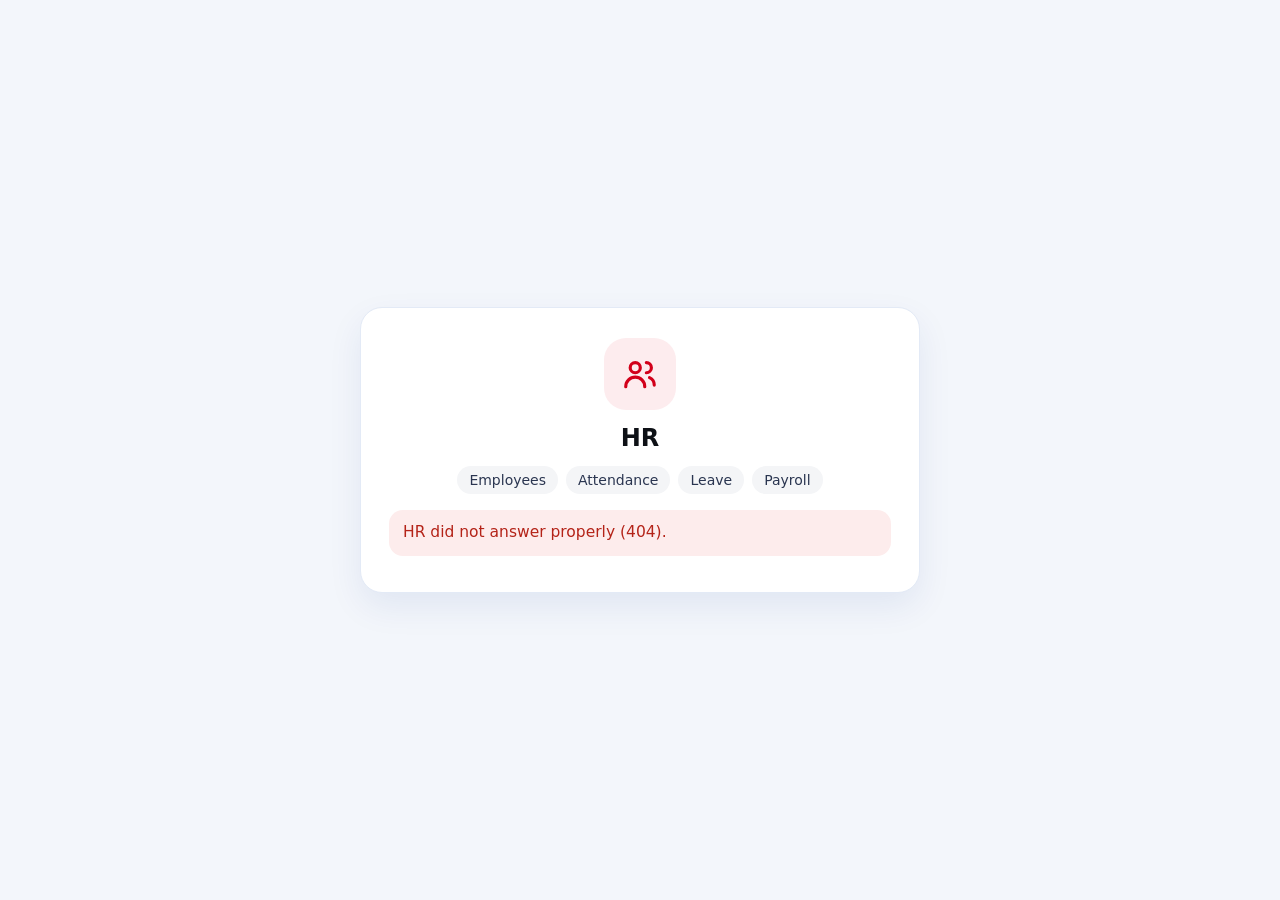
==== public/index.html @ 36ea453f "chore: import existing HRMS source for Cloudflare migration" ====
<!doctype html>
<!-- RCL ERP – HR module. Phase 1a (12-11-2026): HR's own sign-in through the Portal – no employee data yet. Every address is
     RELATIVE (the page is also served as <main>/hr/, inside Mechanical's screen with ?embed=1). -->
<html lang="en">
<head>
<meta charset="utf-8">
<meta name="viewport" content="width=device-width, initial-scale=1">
<meta name="robots" content="noindex, nofollow">
<title>HR – Sketchline</title>
<link rel="icon" href="favicon.png">
<style>
*{box-sizing:border-box}body{margin:0;min-height:100vh;display:grid;place-items:center;background:#F3F6FB;color:#0E1116;font-family:"Segoe UI",system-ui,-apple-system,Roboto,"Noto Sans Devanagari",Arial,sans-serif;padding:20px}
.embed body{background:transparent;min-height:70vh}
.card{width:100%;max-width:560px;background:#fff;border:1px solid #E3EAF6;border-radius:22px;padding:30px 28px;text-align:center;box-shadow:0 14px 34px rgba(16,56,140,.08)}
.ic{width:72px;height:72px;border-radius:22px;background:#FDECEE;color:#D2001A;display:grid;place-items:center;margin:0 auto 14px}
h1{font-size:24px;margin:0 0 6px}p{margin:6px 0;color:#3F4A60;font-size:16.5px;line-height:1.5}
.who{margin-top:16px;background:#EAF7EE;color:#146C2E;border-radius:14px;padding:12px 14px;font-size:16px;text-align:left}.who b{color:#0B4A1E}
.bad{margin-top:16px;background:#FDECEC;color:#B42318;border-radius:14px;padding:11px 14px;font-size:15.5px;text-align:left}
ul{margin:14px 0 0;padding:0;list-style:none;display:flex;flex-wrap:wrap;gap:8px;justify-content:center}li{font-size:14px;background:#F4F5F7;border-radius:999px;padding:6px 12px;color:#2A3550}
a.btn{display:inline-block;margin-top:14px;background:#D2001A;color:#fff;text-decoration:none;font-weight:600;border-radius:12px;padding:11px 18px}
body.in{display:block;place-items:normal;padding:18px 22px}.embed body.in{padding:14px 18px}
#app{max-width:1240px;margin:0 auto}button,input,select,textarea{font:inherit;color:inherit}
.bar{display:flex;flex-wrap:wrap;gap:10px;align-items:center;margin-bottom:14px}.who2{margin-left:auto;font-size:14.5px;color:#3F4A60}
.tab{border:1px solid #D7E0EF;background:#fff;border-radius:999px;padding:8px 16px;font-weight:600;cursor:pointer}.tab.on{background:#0A1B44;color:#fff;border-color:#0A1B44}
.chips{display:flex;flex-wrap:wrap;gap:10px;margin-bottom:14px}.chip{border:1px solid #E3EAF6;background:#fff;border-radius:16px;padding:10px 16px;text-align:left;cursor:pointer;min-width:120px}
.chip b{display:block;font-size:22px}.chip span{font-size:14px;color:#3F4A60}.chip.on{border-color:#D2001A;box-shadow:0 0 0 3px rgba(210,0,26,.14)}
.tools{display:flex;flex-wrap:wrap;gap:10px;margin-bottom:12px}.tools input,.tools select{height:44px;border:1px solid #D7E0EF;border-radius:12px;padding:0 12px;background:#fff}.tools input{flex:1;min-width:200px}
.pri{height:44px;border:0;border-radius:12px;background:#D2001A;color:#fff;font-weight:600;padding:0 18px;cursor:pointer}.sec{height:44px;border:1px solid #D7E0EF;border-radius:12px;background:#fff;font-weight:600;padding:0 16px;cursor:pointer}
.danger{height:44px;border:1px solid #F3C1BC;border-radius:12px;background:#fff;color:#B42318;font-weight:600;padding:0 16px;cursor:pointer}button:disabled{opacity:.6;cursor:default}
.box{background:#fff;border:1px solid #E3EAF6;border-radius:16px;overflow:auto}table{width:100%;border-collapse:collapse;font-size:15.5px}
th{text-align:left;font-size:13px;letter-spacing:.6px;text-transform:uppercase;color:#465066;padding:12px 14px;border-bottom:1px solid #E3EAF6;white-space:nowrap}
td{padding:12px 14px;border-bottom:1px solid #F0F3F9;white-space:nowrap}td.nm{font-weight:600}tbody tr{cursor:pointer}tbody tr:hover,tbody tr:focus{background:#FAFAFB;outline:0}
.st{font-size:13.5px;font-weight:600;border-radius:999px;padding:4px 10px}.s-incomplete .st,.st.s-incomplete{background:#FFF1DA;color:#8A5300}.st.s-pending{background:#FDECEE;color:#A80015}.st.s-active{background:#EAF7EE;color:#146C2E}.st.s-left{background:#EEF0F4;color:#3F4A60}
.none{padding:26px;text-align:center;color:#465066}.muted{color:#465066;font-size:14px}
.dlg{position:fixed;inset:0;background:rgba(10,27,68,.45);display:grid;place-items:center;padding:16px;z-index:50}.dlg[hidden]{display:none}
.sheet{background:#fff;border-radius:20px;width:100%;max-width:640px;max-height:92vh;overflow:auto;padding:22px 22px 18px;text-align:left}
.sheet h2{margin:0 0 4px;font-size:20px}.sheet .sub{margin:0 0 14px;color:#3F4A60;font-size:15px}
.grid{display:grid;grid-template-columns:1fr 1fr;gap:12px}.grid .full{grid-column:1/-1}label{display:block;font-size:14px;font-weight:600;color:#2A3550;margin-bottom:5px}
.sheet input,.sheet select,.sheet textarea{width:100%;height:44px;border:1px solid #D7E0EF;border-radius:12px;padding:0 12px;background:#fff}.sheet textarea{height:80px;padding:10px 12px}
.acts{display:flex;flex-wrap:wrap;gap:10px;justify-content:flex-end;margin-top:16px}.err{background:#FDECEC;color:#B42318;border-radius:12px;padding:10px 12px;font-size:15px;margin-top:12px}
.warn{background:#FFF1DA;color:#8A5300;border-radius:12px;padding:10px 12px;font-size:15px;margin:0 0 12px}
dl{display:grid;grid-template-columns:150px 1fr;gap:8px 12px;margin:0 0 14px;font-size:15.5px}dt{color:#465066}dd{margin:0;font-weight:600;word-break:break-word}
.hist{list-style:none;margin:0;padding:0;display:block}.hist li{background:#FAFAFB;border-radius:10px;padding:8px 12px;margin-bottom:6px;font-size:14.5px;display:block}.hist li.off{opacity:.6}.hist li .sm{height:32px;margin-left:8px;float:right}
.pick{position:relative}.pick div{position:absolute;left:0;right:0;top:100%;background:#fff;border:1px solid #D7E0EF;border-radius:12px;z-index:5;max-height:200px;overflow:auto}.pick div button{display:block;width:100%;text-align:left;border:0;background:#fff;padding:9px 12px;cursor:pointer}.pick div button:hover{background:#F4F5F7}
.mrows{list-style:none;margin:0;padding:0;display:block}.mrows li{display:flex;flex-wrap:wrap;gap:8px;align-items:center;padding:10px 14px;border-bottom:1px solid #F0F3F9;background:transparent;border-radius:0}.mrows input{flex:1;min-width:180px;height:40px;border:1px solid #D7E0EF;border-radius:10px;padding:0 10px}.mrows li.off input{color:#8A96B2}
.sm{height:40px;border:0;border-radius:10px;background:#D2001A;color:#fff;font-weight:600;padding:0 14px;cursor:pointer}.sm.ghost{background:#fff;color:#2A3550;border:1px solid #D7E0EF}
.faults{list-style:none;padding:0;margin:8px 0 0;display:block;max-height:240px;overflow:auto}.faults li{display:block;background:#FDECEC;color:#7A271A;border-radius:10px;padding:7px 10px;margin-bottom:5px;font-size:14.5px}.sum{font-weight:600;color:#0E1116}
#toast{position:fixed;left:50%;bottom:22px;transform:translateX(-50%);background:#0A1B44;color:#fff;border-radius:12px;padding:11px 16px;font-size:15.5px;z-index:99;max-width:92vw}#toast.bad{background:#B42318}
.ck{display:inline-flex;align-items:center;gap:6px;font-weight:500;margin:0 14px 6px 0}.ck input{width:18px;height:18px}.sheet.wide{max-width:900px}
#wp_map{height:320px;border:1px solid #D7E0EF;border-radius:14px;margin:4px 0 12px;background:#EEF2F8;z-index:0}.vals{background:#FAFAFB;border-radius:12px;padding:10px 12px;margin-top:8px}
.tag{display:inline-flex;align-items:center;background:#FDECEE;color:#A80015;border-radius:999px;padding:4px 6px 4px 12px;margin:0 6px 6px 0;font-size:14.5px;font-weight:600}.tag .x{border:0;background:transparent;color:#A80015;font-size:18px;line-height:1;cursor:pointer;padding:0 6px}
.sheet input[type=checkbox],.box input[type=checkbox]{width:18px;height:18px}.box .grid input,.box .grid select{width:100%;height:44px;border:1px solid #D7E0EF;border-radius:12px;padding:0 12px;background:#fff}
table.mus th,table.mus td{padding:6px 3px;text-align:center}table.mus th:nth-child(-n+2),table.mus td:nth-child(-n+2){text-align:left;padding:8px 10px;position:sticky;background:#fff;z-index:1}table.mus th:first-child,table.mus td:first-child{left:0}table.mus th:nth-child(2),table.mus td:nth-child(2){left:74px;box-shadow:1px 0 0 #E3EAF6}
table.mus td:first-child,table.mus th:first-child{min-width:74px;max-width:74px}th.md{font-size:13px;letter-spacing:0;min-width:34px}th.md .wd{font-size:11.5px;font-weight:500}th.md.free{color:#B42318}th.md.today{color:#D2001A}th.mt,td.mt{font-weight:700;padding:6px 8px!important;min-width:44px}
.mc{display:inline-block;min-width:30px;border:0;border-radius:8px;padding:5px 3px;font-size:13px;font-weight:700;cursor:pointer;background:#EEF0F4;color:#3F4A60}span.mc{cursor:default;padding:2px 6px}
.mc.c-P,.mc.c-WOP,.mc.c-HP{background:#DDF3E4;color:#146C2E}.mc.c-HD{background:#FFF1DA;color:#8A5300}.mc.c-A{background:#FDE3E0;color:#B42318}.mc.c-MIS{background:#B42318;color:#fff}.mc.c-IN{background:#E0ECFF;color:#A80015}.mc.c-WO,.mc.c-H{background:#EEF0F4;color:#3F4A60}.mc.c-none{background:transparent;color:#B9C2D4}
/* the attendance dashboard and the muster's new look (dash.js, mus.js) */
.dz-top{display:flex;flex-wrap:wrap;align-items:center;gap:12px;margin:2px 0 14px}.dz-top h2{margin:0;font-size:24px;font-weight:800;letter-spacing:-.4px}.dz-top small{display:block;font-size:14px;color:#66708c;font-weight:500;margin-top:2px}
.dz-pills{margin-left:auto;display:flex;flex-wrap:wrap;gap:10px;align-items:center}.dz-pill{background:#fff;border:0;border-radius:14px;padding:9px 14px;font-size:14.5px;font-weight:600;box-shadow:0 2px 8px rgba(20,30,60,.06)}
.dz-pills select.dz-pill,.dz-pills input.dz-pill{height:40px}.dz-pills button.dz-pill{cursor:pointer;height:40px}.dz-pill.dark{background:#0F1F3D;color:#fff}
.dz-live{background:#E3F7EC;color:#0f7a45}.dz-live:before{content:"";display:inline-block;width:8px;height:8px;border-radius:50%;background:#1f9d57;margin-right:7px}
.dz-hero{border-radius:26px;overflow:hidden;color:#fff;background:linear-gradient(135deg,#A80015 0%,#2F97D6 58%,#6DBDEA 100%);box-shadow:0 14px 34px rgba(11,95,165,.28);display:grid;grid-template-columns:minmax(230px,1fr) minmax(0,560px) 404px;min-height:232px}
.dz-big{padding:26px 0 20px 30px}.dz-big small{font-size:15px;font-weight:500;opacity:.95}.dz-big b{display:block;font-weight:800;font-size:62px;line-height:1.05;letter-spacing:-2px}.dz-big b span{font-size:26px;opacity:.88;letter-spacing:0}
.dz-big em{font-style:normal;display:inline-block;margin-top:8px;background:rgba(255,255,255,.2);border:1px solid rgba(255,255,255,.45);border-radius:14px;padding:5px 12px;font-size:14px;font-weight:600}
.dz-arc{width:100%;height:232px;align-self:end;display:block}
.dz-glass{display:grid;grid-template-columns:1fr 1fr;gap:12px;padding:22px 22px 22px 0}.dz-glass div{background:rgba(9,52,104,.2);border:1px solid rgba(255,255,255,.42);border-radius:20px;padding:13px 16px}
.dz-glass small{font-size:13.5px;font-weight:600;display:block}.dz-glass b{font-weight:800;font-size:34px;line-height:1.15;display:block}.dz-glass u{text-decoration:none;font-size:13px;display:block}
.dz-grid{display:grid;grid-template-columns:1.55fr 1fr 1fr;gap:16px;margin-top:16px;align-items:start}.dz-col{display:flex;flex-direction:column;gap:16px;min-width:0}
.dz-card{background:#fff;border-radius:22px;padding:16px 18px;box-shadow:0 4px 16px rgba(20,30,60,.07);min-width:0}
.dz-card h3{margin:0 0 10px;font-size:16px;font-weight:800;display:flex;justify-content:space-between;align-items:center;gap:10px}.dz-link{border:0;background:transparent;font-weight:600;font-size:14px;color:#A80015;padding:4px 0}button.dz-link{cursor:pointer}
.dz-scroll{overflow:auto}.dz-scroll.all{max-height:560px}table.dz-who{font-size:14.5px}table.dz-who th{font-size:13px;letter-spacing:0;text-transform:none;font-weight:600;color:#4A5365;padding:6px 8px;border-bottom:1px solid #EEF1F7}
table.dz-who td{padding:7px 8px;border-bottom:1px solid #F3F5FA}table.dz-who tbody tr{cursor:default}table.dz-who tbody tr:hover{background:transparent}td.dz-t{font-weight:800}
.dz-av{width:30px;height:30px;border-radius:10px;display:inline-flex;align-items:center;justify-content:center;font-weight:800;font-size:12.5px;color:#fff;margin-right:9px;vertical-align:middle}
.dz-th{width:28px;height:28px;border-radius:8px;border:0;padding:0;background:linear-gradient(160deg,#9fb4d8,#5b6f96);display:inline-block;vertical-align:middle;overflow:hidden;cursor:pointer}.dz-th img{width:100%;height:100%;object-fit:cover;display:block}.dz-th.none{background:#EEF1F7;cursor:default}.dz-th.big{width:44px;height:44px;border-radius:12px;flex:none}
.dz-photo{max-width:100%;max-height:70vh;border-radius:14px;display:block;margin:0 auto}
.dz-chip{font-size:13px;font-weight:600;padding:3px 9px;border-radius:10px;white-space:nowrap}.dz-chip.g{background:#E3F7EC;color:#0f7a45}.dz-chip.y{background:#FFF3D1;color:#8a5a00}.dz-chip.r{background:#FFE6E3;color:#c22a1b}.dz-chip.b{background:#FDECEE;color:#A80015}.dz-chip.s{background:#EEF1F7;color:#3A4356}
.dz-bar{display:flex;align-items:center;gap:10px;font-size:14.5px;margin-bottom:11px}.dz-bar b{width:128px;font-weight:600;overflow:hidden;text-overflow:ellipsis;white-space:nowrap}.dz-bar i{flex:1;height:12px;border-radius:6px;background:#EEF1F7;overflow:hidden}.dz-bar i u{display:block;height:100%;border-radius:6px}.dz-bar span{width:40px;text-align:right;font-weight:800}
.dz-week{display:flex;align-items:flex-end;gap:10px;height:112px}.dz-week div{flex:1;display:flex;flex-direction:column;justify-content:flex-end;gap:2px;align-items:center}.dz-week i{width:100%;border-radius:5px;display:block}.dz-week span{font-size:13px;color:#4A5365;font-weight:600;margin-top:4px}.dz-week span.on{color:#A80015}
.dz-week i.p,.dz-leg i.p{background:#35c98a}.dz-week i.h,.dz-leg i.h{background:#ffc93c}.dz-week i.a,.dz-leg i.a{background:#ff6b5e}.dz-week i.e{height:3px;background:#EEF1F7}
.dz-leg{display:flex;flex-wrap:wrap;gap:14px;font-size:13px;color:#3A4356;margin-top:10px}.dz-leg i{display:inline-block;width:10px;height:10px;border-radius:3px;margin-right:5px}.dz-leg i.l{background:#B9D7F7}.dz-leg i.o{background:#E4E7F0}
.dz-need{border-radius:16px;padding:10px 12px;margin-bottom:9px;font-size:14.5px;display:flex;gap:10px;align-items:center}.dz-need b{font-weight:600;display:block}.dz-need small{color:#3A4356;font-size:13px}.dz-need .n{font-weight:800;font-size:20px;min-width:38px;text-align:center}
.dz-need.y{background:#FFF3D1}.dz-need.y .n{color:#8a5a00}.dz-need.b{background:#FDECEE}.dz-need.b .n{color:#A80015}.dz-need.r{background:#FFE6E3}.dz-need.r .n{color:#c22a1b}.dz-need.v{background:#F1E8F6}.dz-need.v .n{color:#7A3B6E}
.dz-go{margin-left:auto;border:0;cursor:pointer;font-size:13.5px;font-weight:600;padding:7px 12px;border-radius:10px;background:#0F1F3D;color:#fff}
.dz-card button:focus-visible,.dz-pills button:focus-visible,.mz button:focus-visible{outline:3px solid #FFC93C;outline-offset:2px}
.mz-wrap{display:grid;grid-template-columns:minmax(0,1fr);gap:16px;align-items:start}.mz-wrap.open{grid-template-columns:minmax(0,1fr) 360px}
.mz{font-size:13px}table.mz th{font-size:12px;letter-spacing:0;text-transform:none;padding:4px 0;text-align:center;border:0;line-height:1.25;color:#4A5365}table.mz th.free{color:#c22a1b}table.mz th.today{color:#A80015}
table.mz td{padding:3px 1px;border:0;text-align:center}table.mz th:first-child,table.mz td:first-child{text-align:left;padding:4px 10px 4px 2px;position:sticky;left:0;background:#fff;z-index:1;min-width:140px}
table.mz td:first-child b{display:block;font-size:14px;font-weight:600}table.mz td:first-child small{color:#4A5365;font-size:12.5px}table.mz tbody tr{cursor:default}table.mz tbody tr:hover{background:transparent}table.mz td.mt,table.mz th.mt{font-weight:800;padding:3px 4px;font-size:13.5px}
.mz-c{width:26px;height:26px;border-radius:8px;border:0;padding:0;display:inline-flex;align-items:center;justify-content:center;font-weight:800;font-size:11.5px;cursor:pointer;position:relative;background:#F6F7FA;color:#c5c9d6}
.mz-c.P,.mz-c.WOP,.mz-c.HP,.mz-c.IN{background:#35c98a;color:#fff}.mz-c.L{background:#B9D7F7;color:#A80015}.mz-c.HD{background:#ffc93c;color:#3a2a00}.mz-c.A{background:#ff6b5e;color:#fff}.mz-c.MIS{background:#B42318;color:#fff}.mz-c.WO,.mz-c.H{background:#E4E7F0;color:#4A5365}.mz-c.none{padding:0!important;font-size:11.5px!important}.mz-c.LV{background:#E6D5F0;color:#7A3B6E}.dz-leg i.v{background:#E6D5F0}
.mz-c.sel{box-shadow:0 0 0 2px #fff,0 0 0 4px #0F1F3D}.mz-c sup{position:absolute;right:-3px;top:-5px;font-size:11.5px;line-height:1;color:#0E1116;background:#fff;border-radius:6px;padding:0 2px}
.mz-side{background:#fff;border-radius:22px;box-shadow:0 4px 16px rgba(20,30,60,.07);overflow:hidden;position:sticky;top:10px;max-height:calc(100vh - 20px);overflow-y:auto}
.mz-sky{color:#fff;padding:16px 18px 18px;position:relative;background:linear-gradient(160deg,#A80015,#3FA9E0)}.mz-sky.HD{background:linear-gradient(160deg,#4B2A6B,#C55A4E)}.mz-sky.A,.mz-sky.MIS{background:linear-gradient(160deg,#4A5368,#8B93A8)}.mz-sky.none,.mz-sky.WO,.mz-sky.H{background:linear-gradient(160deg,#55607c,#9aa5bd)}
.mz-sky small{display:block;font-size:14px}.mz-sky h3{margin:2px 0;font-size:22px;font-weight:800}.mz-sky em{font-style:normal;display:inline-block;margin-top:8px;background:#FFE9A8;color:#3a2a00;border-radius:10px;padding:3px 10px;font-size:13.5px;font-weight:700}
.mz-x{position:absolute;right:10px;top:10px;width:32px;height:32px;border-radius:10px;border:0;background:rgba(255,255,255,.22);color:#fff;font-size:18px;cursor:pointer}
.mz-bd{padding:14px 16px 16px;font-size:14.5px}.mz-bd label{margin-top:12px}.mz-pun{display:flex;gap:10px;align-items:center;background:#F6F7FA;border-radius:14px;padding:9px 11px;margin-bottom:8px}.mz-pun b{font-weight:800;font-size:17px}.mz-pun small{display:block;color:#3A4356;font-size:13px}
.mz-req{background:#FFF3D1;border-radius:16px;padding:12px 14px;margin:10px 0}.mz-req b{display:block}.mz-req p{margin:4px 0 8px;font-size:14px;color:#5b4a14}.mz-req input{width:100%;height:40px;border:1px solid #E6D69A;border-radius:10px;padding:0 10px;margin-bottom:8px;background:#fff}
.mz-bd input[type=time],.mz-bd input[type=text]{width:100%;height:44px;border:1px solid #D7E0EF;border-radius:12px;padding:0 12px;background:#fff}.mz-bd input[type=checkbox]{width:18px;height:18px}.mz-bd .acts{justify-content:flex-start;margin-top:12px}
.mz-ok{height:38px;border:0;border-radius:10px;background:#1f9d57;color:#fff;font-weight:600;padding:0 14px;cursor:pointer;margin-right:8px}.mz-no{height:38px;border:1px solid #F3C1BC;border-radius:10px;background:#fff;color:#c22a1b;font-weight:600;padding:0 14px;cursor:pointer}
/* (19-11-2026) the Leave page: a request's buttons side by side, two lines at most; the tick bar */
#p_leave td.lv-acts{min-width:250px;white-space:normal;padding-top:8px;padding-bottom:4px}#p_leave td.lv-acts button{height:32px;padding:0 9px;margin:0 5px 5px 0;font-size:13.5px;white-space:nowrap;vertical-align:middle}#p_leave td.lv-stand,#p_leave td.lv-why0{white-space:normal;min-width:120px;max-width:220px}#p_leave td small.muted{display:block;margin-top:2px}#p_leave .lv-under{padding:6px 2px}#p_leave .lv-under label{display:block;font-weight:600;margin:2px 0 8px}#p_leave .lv-hist{max-width:820px}#p_leave .lv-hist li .muted{margin-top:2px}#p_leave .lv-tick{width:18px;height:18px;cursor:pointer}
@media(max-width:1180px){.dz-hero{grid-template-columns:1fr 1fr}.dz-arc{display:none}.dz-glass{padding:22px 22px 22px 12px}.dz-grid{grid-template-columns:1fr}.mz-wrap.open{grid-template-columns:minmax(0,1fr)}.mz-side{position:static;max-height:none;order:-1}}
@media(max-width:640px){.dz-hero{grid-template-columns:1fr}.dz-glass{padding:0 16px 16px}.dz-big{padding:20px 16px 12px}}
/* the same look on every HR page (asked 12-11-2026: "baki jitke pages aahet te saglenceh designs hawwet") – only the look */
body.in{background:#EEF1F7}body.in #app{max-width:1560px}
body.in .tab{border:0;box-shadow:0 2px 8px rgba(20,30,60,.06);padding:9px 16px;font-size:15px;color:#3A4356}body.in .tab.on{background:#0F1F3D;color:#fff}
body.in .box{border:0;border-radius:22px;box-shadow:0 4px 16px rgba(20,30,60,.07);padding:6px 12px}.dz-card .box{box-shadow:none!important;padding:0!important}
body.in th{text-transform:none;letter-spacing:0;font-size:13.5px;font-weight:600;color:#4A5365;border-bottom:1px solid #EEF1F7}body.in td{border-bottom:1px solid #F3F5FA}body.in tbody tr:last-child td{border-bottom:0}
body.in .tools input,body.in .tools select{border:0;border-radius:14px;box-shadow:0 2px 8px rgba(20,30,60,.06);font-weight:500}
body.in .pri{background:#0F1F3D;border-radius:14px}body.in .sec{border:0;border-radius:14px;box-shadow:0 2px 8px rgba(20,30,60,.08)}body.in .danger{border-radius:14px}
body.in .sm{background:#0F1F3D;border-radius:12px}body.in .sm.ghost{background:#fff;color:#0E1116;border:1px solid #E1E6F0}
body.in .chips{gap:14px;margin-bottom:16px}body.in .chip{border:0;border-radius:20px;box-shadow:0 4px 16px rgba(20,30,60,.07);padding:14px 18px;min-width:158px;position:relative;overflow:hidden}
body.in .chip:before{content:"";position:absolute;left:0;top:0;bottom:0;width:5px;background:#A80015}body.in .chip.s-incomplete:before{background:#ffc93c}body.in .chip.s-pending:before{background:#3FA9E0}body.in .chip.s-active:before{background:#35c98a}body.in .chip.s-left:before{background:#9aa5bd}
body.in .chip b{font-size:30px;font-weight:800;line-height:1.1}body.in .chip span{font-size:14px;font-weight:500}body.in .chip.on{box-shadow:0 0 0 3px #FFC93C,0 4px 16px rgba(20,30,60,.07)}
body.in .dlg{background:rgba(15,31,61,.5)}body.in .sheet{border-radius:24px;box-shadow:0 24px 60px rgba(10,27,68,.3);padding:24px 24px 20px}body.in .sheet h2{font-weight:800;letter-spacing:-.2px}
body.in .none{padding:44px 20px;font-size:16px}body.in .mrows li{border-bottom:1px solid #F3F5FA}body.in .mrows input{border-radius:12px}
body.in td.nm .dz-av{width:28px;height:28px;border-radius:9px;font-size:12px}body.in #p_mast h2,body.in #p_mus>h2,body.in #p_mus h3:not(.dz-card h3){font-weight:800}
body.in .who2{background:#fff;border-radius:14px;padding:8px 12px;box-shadow:0 2px 8px rgba(20,30,60,.06);font-weight:500}
/* the head of every page, the employee's page and form (12-11-2026) */
.embed .who2{display:none}body.in .bar{margin-bottom:12px}#p_head{margin:6px 0 16px}#p_head h2{font-size:26px}select.dz-pill{height:40px;max-width:260px;font-weight:600}#lang_pick{max-width:118px}
.ep-head{display:flex;gap:14px;align-items:center;background:linear-gradient(135deg,#0F1F3D,#1E3F78);color:#fff;margin:-24px -24px 16px;padding:22px 24px}.ep-head h2{margin:0;color:#fff;font-size:22px}.ep-head .sub{color:#C9D4EA;margin:2px 0 0}
.dz-av img{width:100%;height:100%;object-fit:cover;border-radius:inherit;display:block}.dz-av:has(img){overflow:hidden;background:none!important}
.ep-face{width:56px;height:56px;border-radius:18px;font-size:20px;margin:0;flex:none;border:2px solid rgba(255,255,255,.35)}.ep-st{margin-left:auto;font-size:14px;padding:6px 12px}
.ep-grid{display:grid;grid-template-columns:1fr 1fr;gap:14px}.ep-card{background:#F6F8FC;border-radius:16px;padding:12px 14px;min-width:0}.ep-card.full{grid-column:1/-1}.ep-card h4{margin:0 0 8px;font-size:14.5px;font-weight:800}
.ep-card dl{margin:0;grid-template-columns:118px 1fr;font-size:15px;gap:6px 10px}.ep-card .hist li{background:#fff}.ep-acts{margin-top:18px;gap:8px}.ep-acts button{height:40px;padding:0 12px;font-size:15px}
.sheet .grid.g3{grid-template-columns:1fr 1fr 1fr}.sheet .grid.g3 .two{grid-column:span 2}.fs{grid-column:1/-1;font-weight:800;font-size:15px;margin:8px 0 -4px;color:#0E1116;border-top:1px solid #EEF1F7;padding-top:12px}.fs:first-child{border:0;padding-top:0;margin-top:0}
.sheet input:disabled{background:#F3F5FA;color:#4A5365}td.nm.pwho{display:flex;align-items:center}td.nm.pwho small{display:block;font-weight:500;color:#4A5365;font-size:13px}
body.in .sheet{overflow-x:hidden}
@media(max-width:760px){.ep-grid{grid-template-columns:1fr}.sheet .grid.g3{grid-template-columns:1fr}.sheet .grid.g3 .two{grid-column:auto}}
.pf-pct{margin-left:auto;display:flex;flex-direction:column;align-items:center;gap:2px}.pf-ring{width:64px;height:64px}.pf-pct small{font-size:13px;color:#C9D4EA}
.pf-tabs{display:flex;flex-wrap:wrap;gap:8px;margin:0 0 16px}.sheet.pf{max-width:1040px}.pf .tab{background:#F3F5FA;box-shadow:none!important}.pf .tab.on{background:#0F1F3D}
.pf-row{display:flex;gap:10px;align-items:center;background:#F6F8FC;border-radius:14px;padding:10px 12px;margin-bottom:8px}.pf-row>div{flex:1;min-width:0}.pf-row b{display:block}.pf-row small{color:#66708c;font-size:14px}.pf-row input{max-width:220px;height:38px!important}
.pf-two{display:grid;grid-template-columns:1fr 1fr;gap:16px;align-items:start}.pf-g{margin:12px 0 6px;font-weight:800;color:#0E1116}.pf-two .ck{display:flex;margin:0 0 6px}.pf-two select.dz-pill{background:#F3F5FA;box-shadow:none;max-width:100%}
@media(max-width:900px){.pf-two{grid-template-columns:1fr}}
#ph_img{max-width:100%;max-height:70vh;border-radius:14px;display:block;margin:0 auto}
@media(max-width:640px){body.in{padding:12px}.grid{grid-template-columns:1fr}dl{grid-template-columns:110px 1fr}.who2{display:none}}
/* ───────── (13-11-2026) THE NEW LOOK he approved from the pictures: the menu on the left, the search on top (Ctrl K), lighter
   cards with a thin line, a blue main button. Only the look and the frame – every page, button and rule works as before. ───────── */
body.in{background:#F3F6FC;color:#0E1116;padding:0}body.in #app{max-width:none}.mn{padding:14px 22px 34px;min-width:0}.embed .mn{padding:12px 16px 24px}
.sd-brand,.sd-foot,.sd-grp{display:none}#tabs{display:flex;gap:8px;flex-wrap:wrap}.sd{padding:14px 22px 0}.embed .sd{padding:12px 16px 0}
.sd-n{font-style:normal;margin-left:8px;background:#F04438;color:#fff;border-radius:999px;font-size:12.5px;font-weight:700;padding:1px 7px}
@media(min-width:1001px){
html:not(.embed) body.in #app{display:grid;grid-template-columns:236px minmax(0,1fr);min-height:100vh;align-items:start}
html:not(.embed) .sd{background:linear-gradient(180deg,#0B1B3F,#08142F);color:#C9D4EC;padding:18px 12px 14px;position:sticky;top:0;height:100vh;overflow-y:auto;display:flex;flex-direction:column}
html:not(.embed) .sd-brand{display:flex;gap:10px;align-items:center;padding:2px 8px 16px}html:not(.embed) .sd-brand img{border-radius:10px;background:#fff}
html:not(.embed) .sd-brand b{display:block;color:#fff;font-size:16px}html:not(.embed) .sd-brand span{font-size:13px;color:#93A3C7}
html:not(.embed) #tabs{flex-direction:column;flex-wrap:nowrap;gap:2px}html:not(.embed) .sd-grp{display:block;font-size:12.5px;font-weight:600;color:#7F90B8;padding:14px 10px 6px}
html:not(.embed) body.in .sd #tabs .tab{border:0;display:flex;align-items:center;width:100%;text-align:left;background:transparent;color:#C9D4EC;box-shadow:none;border-radius:10px;padding:9px 12px;font-size:14.5px;font-weight:500}
html:not(.embed) body.in .sd #tabs .tab:hover{background:rgba(255,255,255,.07);color:#fff}html:not(.embed) body.in .sd #tabs .tab.on{background:#D2001A;color:#fff;font-weight:600;box-shadow:0 6px 16px rgba(210,0,26,.35)}
html:not(.embed) .sd .tab:focus-visible{outline:2px solid #FFC93C;outline-offset:1px}html:not(.embed) .sd-n{margin-left:auto}
html:not(.embed) .sd-foot{display:block;margin-top:auto;background:rgba(255,255,255,.06);border-radius:14px;padding:12px;font-size:13px;color:#A9B7D6;word-break:break-word}html:not(.embed) .sd-foot b{display:block;color:#fff;font-size:14px}
}
body.in .bar{gap:12px;margin-bottom:6px}.fd-open{flex:1;max-width:480px;min-width:0;display:flex;align-items:center;gap:10px;height:42px;background:#fff;border:1px solid #E4EAF5;border-radius:12px;padding:0 12px;color:#434C5E;cursor:pointer;font-size:15px;text-align:left}
.fd-open span{flex:1;overflow:hidden;text-overflow:ellipsis;white-space:nowrap}.fd-open:hover{border-color:#E3B9BE}kbd{font:600 11px/1 inherit;font-family:inherit;border:1px solid #D9E0EE;border-bottom-width:2px;border-radius:6px;padding:3px 6px;color:#3A4356;background:#F6F8FD;white-space:nowrap}
body.in .who2{margin-left:auto;border:1px solid #E4EAF5;box-shadow:none;border-radius:12px;padding:10px 14px}body.in .bar select.dz-pill{border:1px solid #E4EAF5;box-shadow:none;border-radius:12px;height:42px}
#p_head{margin:14px 0 14px}#p_head h2{font-size:23px;letter-spacing:-.3px}.dz-pill{border:1px solid #E4EAF5;box-shadow:none;border-radius:12px}.dz-live{border-color:#CDEFD9}
body.in .box{border:1px solid #E4EAF5;border-radius:16px;box-shadow:none;padding:0}body.in .box>table th{background:#F6F8FD;padding:10px 14px}body.in .box>table td{padding:10px 14px}body.in .box>.grid,body.in .box>p,body.in .box>div:not(.dz-scroll){margin-left:14px;margin-right:14px}
.dz-card{border:1px solid #E4EAF5;border-radius:16px;box-shadow:none}.dz-card h3{font-size:16px;font-weight:700}body.in .dz-hero{border-radius:16px;box-shadow:none}
body.in .pri,body.in .sm{background:#D2001A;border-radius:11px;box-shadow:0 6px 14px rgba(210,0,26,.22)}body.in .pri:hover,body.in .sm:hover{background:#A80015}body.in .sm.ghost{background:#fff;color:#0E1116;border:1px solid #E4EAF5;box-shadow:none}body.in .sm.ghost:hover{background:#F6F8FD}
body.in .sec{border:1px solid #E4EAF5;box-shadow:none;border-radius:11px}body.in .sec:hover{background:#F6F8FD}body.in .danger{border-radius:11px}
body.in .tools input,body.in .tools select{border:1px solid #E4EAF5;box-shadow:none;border-radius:12px}
body.in #tabs .tab{border:1px solid #E4EAF5;box-shadow:none}body.in #tabs .tab.on{background:#0F1F3D;border-color:#0F1F3D}body.in span.dz-th.none{padding:0}
/* the counts of a page as cards: a mark, the word, the number */
body.in .chips{gap:12px;margin-bottom:12px}body.in .chip{display:grid;grid-template-columns:42px 1fr;column-gap:12px;align-items:center;border:1px solid #E4EAF5;border-radius:16px;box-shadow:none;padding:12px 14px;min-width:176px;flex:1;max-width:260px}
body.in .chip:before{display:none}.kic{grid-row:1/3;width:42px;height:42px;border-radius:12px;display:grid;place-items:center;font-style:normal;font-weight:800;font-size:17px;background:#FDECEE;color:#D2001A}
body.in .chip span{font-size:13.5px;color:#434C5E;align-self:end}body.in .chip b{font-size:25px;letter-spacing:-.5px;align-self:start}body.in .chip.on{border-color:#D2001A;box-shadow:0 0 0 3px #FBD9DD}
.chip.s-incomplete .kic{background:#FFF1D6;color:#B56A00}.chip.s-pending .kic{background:#E3F6EA;color:#12A150}.chip.s-active .kic{background:#E6F4FB;color:#0E7FB8}.chip.s-left .kic{background:#EEF1F7;color:#3A4356}
/* the dashboard as in the picture: six counts, the day's sky, today's ring, what waits; then who is in, the places, the week */
.dk{display:grid;grid-template-columns:repeat(6,minmax(0,1fr));gap:12px;margin-bottom:12px}.dk-c{background:#fff;border:1px solid #E4EAF5;border-radius:16px;padding:12px 14px;display:flex;gap:12px;align-items:center;min-width:0}
.dk-c i{width:42px;height:42px;border-radius:12px;display:grid;place-items:center;font-style:normal;font-weight:800;font-size:17px;flex:none}.dk-c span{display:block;font-size:13.5px;color:#434C5E;font-weight:500}
.dk-c b{font-size:25px;line-height:1.1;letter-spacing:-.5px}.dk-c u{text-decoration:none;font-size:13px;font-weight:700;border-radius:999px;padding:1px 7px;margin-left:6px;vertical-align:3px}.dk-c small{display:block;font-size:13px;color:#434C5E;overflow:hidden;text-overflow:ellipsis;white-space:nowrap}
.dk-r{display:grid;gap:12px;margin-bottom:12px;align-items:stretch}.dk-r.a{grid-template-columns:1.55fr 1fr .9fr}.dk-r.b{grid-template-columns:1.25fr 1fr .95fr;align-items:start}.dk-r .dz-col{gap:12px}
body.in .dz-hero{grid-template-columns:minmax(210px,1fr) minmax(0,470px);min-height:236px;background:linear-gradient(120deg,#0E3F8F 0%,#D2001A 55%,#58A6F5 100%)}.dz-big{padding:18px 0 16px 20px}.dz-big small{white-space:nowrap}.dz-big b{font-size:56px}.dz-big em{display:inline-block;margin:10px 6px 0 0;border-radius:999px;padding:4px 11px;font-size:13.5px;background:rgba(255,255,255,.16);border:1px solid rgba(255,255,255,.28)}
.dk-ring{display:flex;gap:14px;align-items:center}.dk-ring svg{width:150px;height:150px;flex:none}.dk-lg{flex:1;font-size:14px;min-width:0}.dk-lg div{display:flex;align-items:center;gap:8px;padding:5px 0;border-bottom:1px solid #F0F3FA}.dk-lg div:last-child{border:0}
.dk-lg i{width:9px;height:9px;border-radius:50%;flex:none}.dk-lg b{margin-left:auto}.dk-lg em{font-style:normal;color:#434C5E;width:46px;text-align:right}
.dk-q{display:grid;grid-template-columns:1fr 1fr;gap:8px}.dk-q button{border:1px solid #E4EAF5;background:#fff;border-radius:12px;padding:10px;font-weight:600;font-size:13.5px;display:flex;gap:8px;align-items:center;cursor:pointer;text-align:left}.dk-q button:hover{background:#F6F8FD}
.dk-q i{width:28px;height:28px;border-radius:9px;background:#FDECEE;color:#D2001A;display:grid;place-items:center;font-style:normal;font-weight:800;flex:none}
.dz-chip.v{background:#EEEAFE;color:#6B4EE6}.dk-5,.dk-4{margin-bottom:12px}.sw{display:flex!important;align-items:center;gap:10px;padding:9px 0!important;margin:0!important;border-bottom:1px solid #F0F3FA;font-size:15px}.sw:last-of-type{border-bottom:0}
.sw input[type=checkbox]{appearance:none;-webkit-appearance:none;width:38px!important;height:22px!important;border-radius:99px;background:#D5DCEB;position:relative;cursor:pointer;flex:none;margin:0;transition:background .15s}
.sw input[type=checkbox]:after{content:"";position:absolute;top:2px;left:2px;width:18px;height:18px;border-radius:50%;background:#fff;box-shadow:0 1px 3px rgba(15,31,61,.25);transition:left .15s}
.sw input[type=checkbox]:checked{background:#12A150}.sw input[type=checkbox]:checked:after{left:18px}.sw input[type=checkbox]:disabled{opacity:.6;cursor:default}.sw input[type=checkbox]:focus-visible{outline:3px solid #FFC93C;outline-offset:2px}
@media(prefers-reduced-motion:reduce){.sw input[type=checkbox],.sw input[type=checkbox]:after{transition:none}}
.wp-split{display:grid;grid-template-columns:minmax(0,1.25fr) minmax(320px,1fr);gap:12px;align-items:start}.wp-all{height:560px;border:1px solid #E4EAF5;border-radius:16px;background:#EAF0F7;position:sticky;top:12px;z-index:0;overflow:hidden}.wp-all.none{display:grid;place-items:center;color:#434C5E;padding:20px;text-align:center}
.ph-split{display:grid;grid-template-columns:minmax(0,1.6fr) minmax(0,1fr);gap:12px;align-items:start}.ph-split.one{grid-template-columns:1fr}.ph-split h3{margin:0 0 8px;font-size:16px}.ph-split td{white-space:normal}
@media(max-width:1180px){.wp-split,.ph-split{grid-template-columns:1fr}.wp-all{height:360px;position:static;order:-1}}
.dz-need{border-radius:12px}.dz-go{background:#D2001A;border-radius:9px}.dz-bar i{height:9px}
@media(max-width:1280px){.dk{grid-template-columns:repeat(3,minmax(0,1fr))!important}.dk-r.a,.dk-r.b{grid-template-columns:1fr 1fr}.dk-r.a>:first-child,.dk-r.b>:first-child{grid-column:1/-1}}
@media(max-width:760px){.dk{grid-template-columns:1fr 1fr!important}.dk-r.a,.dk-r.b{grid-template-columns:1fr}.dk-ring{flex-direction:column;align-items:stretch}.dk-ring svg{margin:0 auto}.fd-open kbd{display:none}}
/* (13-11-2026) an employee as ONE FULL PAGE (and his form): it fills the place of the page beside the menu – only the look and the frame */
body.in .dlg.pg{display:block;background:#F3F6FC;padding:0;overflow:auto;place-items:normal}body.in .dlg.pg[hidden]{display:none}
body.in .dlg.pg>.sheet{max-width:none;max-height:none;min-height:100%;border-radius:0;box-shadow:none;background:transparent;padding:14px 22px 34px;overflow:visible}
@media(min-width:1001px){html:not(.embed) .dlg.pg{left:236px}}
.ep-crumb{margin:0 0 8px;font-size:14px;color:#434C5E;display:flex;align-items:center;gap:8px}.ep-back{border:1px solid #E4EAF5;background:#fff;border-radius:10px;padding:6px 12px;font-weight:600;cursor:pointer;color:#0E1116}.ep-back:hover{background:#F6F8FD}.ep-crumb span{font-weight:600;color:#0E1116}
.dlg.pg .ep-head{margin:0;border-radius:16px;padding:16px 20px;flex-wrap:wrap;background:linear-gradient(120deg,#0B1B3F,#1E3F78)}.ep-who{min-width:0;margin-right:auto}.ep-tags{margin:8px 0 0;display:flex;gap:6px;flex-wrap:wrap}.dlg.pg .ep-st{margin:0;font-size:13px;padding:4px 10px}
.dlg.pg .ep-face{width:64px;height:64px;border-radius:20px;font-size:22px}.dlg.pg .pf-pct{margin:0 6px 0 0}
.ep-do{display:flex;flex-wrap:wrap;gap:8px;align-items:center}body.in .ep-do .sec{background:rgba(255,255,255,.1);border-color:rgba(255,255,255,.28);color:#fff;height:40px;padding:0 14px;font-size:14.5px}body.in .ep-do .sec:hover{background:rgba(255,255,255,.2)}
body.in .ep-do .sec:first-child{background:#fff;color:#0E1116}body.in .ep-do .danger{background:transparent;border-color:rgba(255,160,150,.6);color:#FFC9C2;height:40px;padding:0 14px;font-size:14.5px}body.in .ep-do .danger:hover{background:rgba(217,45,32,.25)}
.ep-tabs{display:flex;gap:2px;border-bottom:1px solid #E4EAF5;margin:12px 0 14px;overflow-x:auto}.ep-tabs button{border:0;background:transparent;padding:10px 13px;font-weight:600;font-size:14.5px;color:#3A4356;border-bottom:2.5px solid transparent;margin-bottom:-1px;white-space:nowrap;cursor:pointer}
.ep-tabs button:hover{color:#0E1116}.ep-tabs button.on{color:#D2001A;border-color:#D2001A}.ep-tabs em{font-style:normal;background:#FFF1D6;color:#A86400;border-radius:99px;font-size:12.5px;padding:1px 6px;margin-left:6px}.ep-tabs button:focus-visible{outline:2px solid #D2001A;outline-offset:-2px}
.ep-cols{display:grid;grid-template-columns:minmax(0,1fr) minmax(0,1fr) minmax(280px,360px);gap:12px;align-items:start}.ep-col{display:flex;flex-direction:column;gap:12px;min-width:0}
.dlg.pg .ep-card{background:#fff;border:1px solid #E4EAF5;border-radius:16px;padding:14px 16px}.dlg.pg .ep-card h4{font-size:16px;font-weight:700;margin:0 0 10px}.dlg.pg .ep-card .hist li{background:#F6F8FC}.ep-row{display:flex;flex-wrap:wrap;gap:8px;margin-top:10px}.ep-row button{height:40px;font-size:14.5px}
.dlg.pg .ep-card .warn{margin:0 0 4px;font-size:14px}#d_todo .pf-ring{width:72px;height:72px}.td-top{display:flex;gap:12px;align-items:center;margin-bottom:8px}.td-top b{display:block;font-size:20px}.td-top small{color:#434C5E}.td-ring circle:first-child{stroke:#EEF2FA}.td-ring text{fill:#0F1F3D}
#d_pbody{background:#fff;border:1px solid #E4EAF5;border-radius:16px;padding:18px 20px}#d_pbody .acts{justify-content:flex-start}
#dlg_form.pg form{max-width:none}#dlg_form.pg .grid.g3{background:#fff;border:1px solid #E4EAF5;border-radius:16px;padding:18px 20px}#dlg_form.pg .acts{position:sticky;bottom:0;background:#F3F6FC;padding:12px 0;margin-top:8px;border-top:1px solid #E4EAF5}
@media(max-width:1180px){.ep-cols{grid-template-columns:1fr 1fr}.ep-cols>.ep-col:last-child{grid-column:1/-1}}@media(max-width:760px){.ep-cols{grid-template-columns:1fr}.dlg.pg>.sheet{padding:12px}}
.dlg.sv-dlg{z-index:120;background:rgba(15,31,61,.35)}body.in .sheet.sv-box{max-width:340px;text-align:center;padding:26px 24px 20px}.sv-ok{width:64px;height:64px;border-radius:50%;background:#E3F6EA;color:#12A150;font-size:34px;font-weight:800;display:grid;place-items:center;margin:0 auto 12px}
.sv-box h2{margin:0 0 4px}.sv-box .sub{margin:0 0 16px}.sv-box .pri{min-width:120px}
.ms-two{display:grid;grid-template-columns:1fr 1.25fr;gap:12px;align-items:start}.ms-card{padding:16px 18px}.ms-add{display:flex;gap:8px;margin-bottom:10px}.ms-add input{flex:1;min-width:0;height:42px;border:1px solid #E4EAF5;border-radius:11px;padding:0 12px;background:#fff}
.ms-add select,.ms-rows select{height:42px;border:1px solid #E4EAF5;border-radius:11px;padding:0 8px;background:#fff}.ms-add .pri{height:42px}.ms-rows{list-style:none;margin:0;padding:0;display:block;max-height:calc(100vh - 330px);min-height:120px;overflow:auto}
.ms-rows li{display:flex;align-items:center;gap:8px;padding:8px 4px;border-bottom:1px solid #F0F3FA;background:transparent;border-radius:0;font-size:15.5px}.ms-rows li:last-child{border-bottom:0}.ms-rows li:hover{background:#F8FAFE}.ms-rows li.off .ms-nm{color:#8A96B2}
.ms-nm{font-weight:600;flex:1;min-width:0;overflow:hidden;text-overflow:ellipsis;white-space:nowrap}.ms-rows input{flex:1;min-width:0;height:38px;border:1px solid #D2001A;border-radius:10px;padding:0 10px}.ms-rows select{height:38px}
.ms-cat{font-size:13px;font-weight:600;border-radius:999px;padding:3px 9px;background:#FDECEE;color:#D2001A;white-space:nowrap}.ms-cat.c-operator{background:#FFF1D6;color:#A86400}.ms-cat.c-driver{background:#EEEAFE;color:#6B4EE6}.ms-cat.c-labour{background:#EEF1F7;color:#3A4356}
.ms-acts{display:flex;gap:6px;flex:none}body.in .ms-rows .sm{height:32px;padding:0 10px;font-size:13.5px;box-shadow:none;border-radius:9px}body.in .ms-rows .sm.ghost.ms-del{color:#B42318;border-color:#F3C1BC}
@media(max-width:1180px){.ms-two{grid-template-columns:1fr}.ms-rows{max-height:none}}
/* the buttons of an employee's head while his page is being read: readable, not faded away */
body.in .ep-do button:disabled{opacity:1;color:rgba(255,255,255,.72)}body.in .ep-do .sec:first-child:disabled{color:#3A4356}.ep-do button{white-space:nowrap;flex:none}
/* "Not available" under a box of the profile */
.bk-wait{background:#FFF7E6;border:1px solid #F3DDA6;border-radius:12px;padding:12px 14px;margin:10px 0}.bk-wait b{display:block;margin-bottom:4px}.bk-wait p{margin:2px 0 4px;font-size:14.5px}.bk-wait small{display:block;font-size:13px;color:#4A5365}.bk-wait .acts{margin-top:10px;display:flex;align-items:center;gap:6px;flex-wrap:wrap}.bk-wait input{height:38px;border:1px solid #ECECEE;border-radius:10px;padding:0 10px;min-width:220px}.bk-wait input[hidden]{display:none}
.na-ck{display:inline-flex;align-items:center;gap:6px;margin:5px 0 0;font-size:13.5px;font-weight:500;color:#3A4356;cursor:pointer}.na-ck input{width:15px!important;height:15px!important;margin:0}
/* (13-11-2026, asked: "prt portal la jayla option disat nahiye n log out kahich nahi") the way back to the Portal and Log out, on top */
.top-b{height:42px;border:1px solid #E4EAF5;background:#fff;border-radius:12px;padding:0 14px;font-weight:600;font-size:14.5px;color:#0E1116;cursor:pointer;white-space:nowrap}.top-b:hover{background:#F6F8FD}.top-b.out{color:#B42318;border-color:#F3C1BC}.top-b.out:hover{background:#FDECEC}.top-b:disabled{opacity:.6;cursor:default}
.embed .top-b{display:none}
/* (19-11-2026) the import's list of what will change: not a fault */
.faults.chg li{background:#F1F5FB;color:#1D2433}.faults.chg li b{color:#0E1116}
/* (19-11-2026) "Ask" – the help in one's own words (ask.js): the button on top, the panel on the right */
.top-b.ask{display:inline-flex;align-items:center;gap:7px;color:#B20018;border-color:#F1CDD2;background:#FFF8F9}.top-b.ask:hover{background:#FDEEF0}.top-b.ask svg{width:17px;height:17px;flex:none}.embed .top-b.ask{display:inline-flex}.top-b.ask[hidden]{display:none}
.ak-shade{position:fixed;inset:0;background:rgba(14,17,22,.18);z-index:80}.ak-shade[hidden],.ak-panel[hidden]{display:none}
.ak-panel{position:fixed;top:0;right:0;bottom:0;width:min(460px,100vw);background:#fff;border-left:1px solid #E8EAEE;box-shadow:-18px 0 50px rgba(14,17,22,.14);z-index:81;display:flex;flex-direction:column;text-align:left;animation:akIn .18s ease-out}
@keyframes akIn{from{transform:translateX(24px);opacity:.4}to{transform:none;opacity:1}}@media (prefers-reduced-motion:reduce){.ak-panel{animation:none}}
.ak-head{display:flex;align-items:center;gap:8px;padding:16px 16px 14px 20px;border-bottom:1px solid #EEF0F3}.ak-head>div{flex:1;min-width:0}.ak-head b{display:block;font-size:18px;color:#0E1116}.ak-head small{display:block;font-size:13px;color:#5A6275;margin-top:2px}
.ak-x,.ak-new{border:1px solid #E8EAEE;background:#fff;border-radius:10px;height:36px;min-width:36px;padding:0 10px;font:600 14px/1 inherit;font-family:inherit;color:#3A4356;cursor:pointer}.ak-x{font-size:22px;padding:0}.ak-x:hover,.ak-new:hover{background:#F6F7F9}
.ak-list{flex:1;overflow-y:auto;padding:18px 20px 8px;display:flex;flex-direction:column;gap:12px;overscroll-behavior:contain}
.ak-hi{margin:0 0 12px;font-size:15px;line-height:1.5;color:#2B3243}.ak-chips{display:flex;flex-direction:column;gap:8px}
.ak-chip{text-align:left;border:1px solid #E8EAEE;background:#FAFBFC;border-radius:12px;padding:10px 12px;font:500 14.5px/1.35 inherit;font-family:inherit;color:#1D2433;cursor:pointer}.ak-chip:hover{border-color:#E3B9BE;background:#FFF8F9}
.ak-row{display:flex}.ak-row.me{justify-content:flex-end}.ak-me{max-width:85%;background:#B20018;color:#fff;border-radius:16px 16px 4px 16px;padding:10px 13px;font-size:15px;line-height:1.45;white-space:pre-wrap;word-wrap:break-word}
.ak-ans{max-width:100%;font-size:15px;line-height:1.55;color:#1D2433;word-wrap:break-word}.ak-ans p{margin:0 0 8px}.ak-ans h4{margin:10px 0 6px;font-size:15px}.ak-ans ol,.ak-ans ul{margin:0 0 8px;padding-left:22px;display:block;justify-content:normal;gap:0}.ak-ans ul{list-style:disc}.ak-ans ol{list-style:decimal}.ak-ans li{margin:3px 0;background:none;border-radius:0;padding:0 0 0 2px;font-size:15px;color:#1D2433;display:list-item}.ak-ans b{color:#0E1116}
.ak-bad{color:#B42318;background:#FDECEC;border-radius:12px;padding:10px 12px}
.ak-wait{display:flex;gap:5px;padding:8px 2px}.ak-wait i{width:8px;height:8px;border-radius:50%;background:#C9CED8;animation:akDot 1s infinite ease-in-out}.ak-wait i:nth-child(2){animation-delay:.15s}.ak-wait i:nth-child(3){animation-delay:.3s}
@keyframes akDot{0%,80%,100%{opacity:.35;transform:none}40%{opacity:1;transform:translateY(-3px)}}
.ak-form{display:flex;align-items:flex-end;gap:8px;padding:12px 16px 6px 20px;border-top:1px solid #EEF0F3}
.ak-box{flex:1;resize:none;min-height:44px;max-height:140px;border:1px solid #DDE1E8;border-radius:12px;padding:11px 12px;font:15px/1.4 inherit;font-family:inherit;color:#0E1116;outline:none}.ak-box:focus{border-color:#B20018;box-shadow:0 0 0 3px #FBD9DD}
.ak-send{height:44px;border:0;border-radius:12px;background:#B20018;color:#fff;font:600 15px/1 inherit;font-family:inherit;padding:0 16px;cursor:pointer}.ak-send:disabled{opacity:.55;cursor:default}
.ak-foot{margin:0;padding:2px 20px 14px;font-size:12.5px;color:#6A7183}
/* Ctrl K */
.dlg.fd{place-items:start center;padding-top:10vh}.fd-box{width:100%;max-width:640px;background:#fff;border-radius:18px;box-shadow:0 30px 70px rgba(10,27,68,.35);overflow:hidden;text-align:left}
.fd-in{display:flex;align-items:center;gap:10px;padding:14px 16px;border-bottom:1px solid #EEF1F7;color:#434C5E}.fd-in input{flex:1;border:0;outline:0;font-size:16.5px;background:transparent;min-width:0;color:#0E1116}
.fd-list{max-height:52vh;overflow:auto;padding:6px}.fd-h{font-size:13px;font-weight:600;color:#4A5365;padding:10px 10px 4px}.fd-i{display:flex;align-items:center;gap:10px;width:100%;border:0;background:transparent;border-radius:10px;padding:8px 10px;cursor:pointer;text-align:left;font-size:15px}
.fd-i.on{background:#FDECEE}.fd-i i{width:30px;height:30px;border-radius:9px;background:#F1F4FA;color:#3A4356;display:grid;place-items:center;font-style:normal;font-weight:700;font-size:13px;flex:none}.fd-i.on i{background:#D2001A;color:#fff}
.fd-i b{font-weight:600;display:block;overflow:hidden;text-overflow:ellipsis;white-space:nowrap}.fd-i small{display:block;color:#434C5E;font-size:13px;overflow:hidden;text-overflow:ellipsis;white-space:nowrap}.fd-i>span{flex:1;min-width:0}.fd-i em{font-style:normal;font-size:13px;color:#4A5365;flex:none}
.fd-none{padding:26px;text-align:center;color:#434C5E}.fd-foot{display:flex;gap:16px;flex-wrap:wrap;margin:0;padding:10px 16px;border-top:1px solid #EEF1F7;font-size:13px;color:#434C5E;background:#FAFBFE}.fd-foot kbd{margin-right:4px}

/* ───────── (13-11-2026, his picture "dashbord ui asa asawa … rcl logo cha jo colur aahe tyach fade madhe … red balance thew … baki che
   pages pn yach colour shade madhe") THE RCL LOOK: white, the logo's red for what matters (the page of the menu, the main button,
   the day's panel), grey lines – red in balance, never a red page. The menu is white with the company's logo; the three lines open
   and close it, and a page picked in it closes it. Only the look and the frame. ───────── */
/* (14-11-2026, asked: "2 finger ni swipe kel ki browser back page la nete … he block kraych aahe back button dable trch back hoil")
   two fingers slid sideways on a laptop's pad no longer take the browser a page back or forward – only its Back button does */
html,body{overscroll-behavior-x:none}
body.in{background:#F6F7F9;color:#0E1116}
@media(min-width:1001px){
html:not(.embed) body.in #app{grid-template-columns:244px minmax(0,1fr);transition:grid-template-columns .36s cubic-bezier(.22,.8,.2,1)}
html:not(.embed) body.in.nav-off #app{grid-template-columns:64px minmax(0,1fr)}
html:not(.embed) .sd{width:244px;background:#fff radial-gradient(130% 120px at 20% 100%,rgba(210,0,26,.09),rgba(210,0,26,0) 70%) no-repeat bottom;color:#1A202B;border-right:1px solid #ECEEF2;transition:transform .36s cubic-bezier(.22,.8,.2,1),opacity .26s ease}
/* (14-11-2026, asked: "ha menu ata apla close hoto but new thikani jaych asel tr prt 3 line la click krayla lagte tr as nko … best
   solution") THE CLOSED MENU IS A NARROW RAIL OF ICONS on a wide screen – never gone: one press on an icon goes to that page; the
   pointer over the rail (or the keyboard in it) opens the whole menu OVER the page, without moving the page, and it goes back
   to the rail by itself. The three lines still open it for good and close it. A narrow screen: the drawer, as before. */
html:not(.embed) body.nav-off .sd{width:64px;overflow:hidden;position:relative;z-index:60;padding-left:8px;padding-right:8px;transition:width .26s cubic-bezier(.22,.8,.2,1) .08s,box-shadow .2s,padding .26s}
html:not(.embed) body.nav-off .sd:hover,html:not(.embed) body.nav-off .sd:focus-within{width:244px;overflow-y:auto;box-shadow:16px 0 40px rgba(27,33,48,.16);padding-left:12px;padding-right:12px}
html:not(.embed) body.in.nav-off .sd:not(:hover):not(:focus-within) #tabs .tab{font-size:0;gap:0;justify-content:center;padding:11px 0;position:relative}
html:not(.embed) body.in.nav-off .sd:not(:hover):not(:focus-within) #tabs .tab svg{width:21px;height:21px;margin:0}
html:not(.embed) body.in.nav-off .sd:not(:hover):not(:focus-within) #tabs .tab:hover{transform:none}
html:not(.embed) body.nav-off .sd:not(:hover):not(:focus-within) .sd-grp{font-size:0;padding:5px 0;margin:4px 12px;border-top:1px solid #ECEEF2}
html:not(.embed) body.nav-off .sd:not(:hover):not(:focus-within) .sd-grp:first-child{border-top:0}
html:not(.embed) body.nav-off .sd:not(:hover):not(:focus-within) .sd-n{position:absolute;top:4px;right:6px;font-size:0;min-width:9px;width:9px;height:9px;padding:0;border-radius:50%;background:#D2001A}
html:not(.embed) body.nav-off .sd:not(:hover):not(:focus-within) .sd-sub,html:not(.embed) body.nav-off .sd:not(:hover):not(:focus-within) .sd-foot{display:none}
html:not(.embed) body.nav-off .sd:not(:hover):not(:focus-within) .sd-lg{height:46px}html:not(.embed) body.nav-off .sd:not(:hover):not(:focus-within) .sd-lg .sd-logo{width:28px;transform:scale(1.7)}
html:not(.embed) body.nav-off .sd:not(:hover):not(:focus-within) .sd-brand{padding:2px 0 8px}
html:not(.embed) .dlg.pg{left:244px;transition:left .36s cubic-bezier(.22,.8,.2,1)}html:not(.embed) body.nav-off .dlg.pg{left:64px}
}
@media(max-width:1000px){
html:not(.embed) .sd{position:fixed;left:0;top:0;bottom:0;width:264px;max-width:86vw;z-index:70;background:#fff;color:#1A202B;padding:16px 12px 14px;overflow-y:auto;display:flex;flex-direction:column;box-shadow:0 20px 50px rgba(27,33,48,.28);transition:transform .34s cubic-bezier(.22,.8,.2,1)}
html:not(.embed) body.nav-off .sd{transform:translateX(-105%);box-shadow:none}
html:not(.embed) .sd-brand{display:block}html:not(.embed) .sd-grp{display:block}html:not(.embed) .sd-foot{display:block;margin-top:auto}html:not(.embed) #tabs{flex-direction:column;flex-wrap:nowrap;gap:2px}
html:not(.embed) .nav-shade{position:fixed;inset:0;background:rgba(27,33,48,.42);z-index:65;opacity:1;transition:opacity .3s}html:not(.embed) body.nav-off .nav-shade{opacity:0;pointer-events:none}
}
@media(min-width:1001px){.nav-shade{display:none}}.embed .nav-shade,.embed .nav-tog{display:none}
html:not(.embed) .sd-brand{display:block;text-align:center;padding:2px 6px 12px;border-bottom:1px solid #F0F1F4;margin-bottom:6px}.sd-logo{display:block;width:172px;max-width:100%;height:auto;margin:0 auto}.sd-logo.mark{width:58px}.sd-lg{display:flex;align-items:center;justify-content:center;height:78px;overflow:hidden}.sd-lg .sd-logo{width:212px;max-width:none;flex:none;transform:scale(1.7)}.sd-lg .sd-logo.mark{width:64px;transform:none}
html:not(.embed) .sd-brand .sd-sub{color:#555D6C}.sd-sub{display:block;margin-top:6px;font-size:13px;font-weight:600;color:#555D6C;letter-spacing:.2px}
html:not(.embed) .sd-grp{font-size:13px;font-weight:700;color:#5A6272;padding:14px 12px 6px}
html:not(.embed) body.in .sd #tabs .tab{border:0;display:flex;align-items:center;gap:11px;width:100%;text-align:left;background:transparent;color:#1A202B;box-shadow:none;border-radius:11px;padding:9px 12px;font-size:15px;font-weight:500;transition:background .18s,color .18s,transform .18s}
html:not(.embed) body.in .sd #tabs .tab svg{width:19px;height:19px;flex:none;stroke:currentColor;fill:none;stroke-width:1.8;stroke-linecap:round;stroke-linejoin:round;opacity:.8}
html:not(.embed) body.in .sd #tabs .tab:hover{background:#F4F5F7;color:#0E1116;transform:translateX(2px)}
html:not(.embed) body.in .sd #tabs .tab.on{background:linear-gradient(135deg,#DB0A22,#A80015);color:#fff;font-weight:600;box-shadow:0 8px 18px rgba(210,0,26,.26);transform:none}html:not(.embed) body.in .sd #tabs .tab.on svg{opacity:1}
html:not(.embed) .sd .tab:focus-visible{outline:2px solid #1B2130;outline-offset:1px}html:not(.embed) .sd-n{margin-left:auto;background:#1B2130}html:not(.embed) .sd .tab.on .sd-n{background:#fff;color:#A80015}
html:not(.embed) .sd-foot{background:#F6F7F9;color:#6B7280;border:1px solid #ECEEF2}html:not(.embed) .sd-foot b{color:#0E1116}
@keyframes sdIn{from{opacity:0;transform:translateX(-14px)}to{opacity:1;transform:none}}
html:not(.embed) body.nav-opening .sd #tabs .tab,html:not(.embed) body.nav-opening .sd-grp{animation:sdIn .42s cubic-bezier(.22,.8,.2,1) both;animation-delay:calc(var(--i,0)*22ms + 60ms)}
#tabs .tab svg{width:16px;height:16px;stroke:currentColor;fill:none;stroke-width:1.8;stroke-linecap:round;stroke-linejoin:round;vertical-align:-3px;margin-right:6px}
/* (14-11-2026) "ALL SITES": every site's own page, one under the other (allsites.js); and that page inside (html.as): no menu, no bar */
body.all .mn > section{display:none!important}#all_box{margin-top:6px}.all-note{font-size:14.5px;color:#4A5365;margin:0 0 12px}
.all-site{background:#fff;border:1px solid #E8EAEE;border-radius:18px;margin:0 0 18px;overflow:hidden;box-shadow:0 6px 18px rgba(27,33,48,.05)}
.all-h{display:flex;align-items:baseline;gap:12px;padding:12px 18px;background:linear-gradient(90deg,#FFF1F2,#fff 60%);border-bottom:1px solid #F0E4E6}.all-h b{font-size:18px;font-weight:800;color:#0E1116}.all-h span{font-size:13.5px;color:#4A5365}
.all-f{display:block;width:100%;border:0;height:160px;background:#F6F7F9}
html.as .sd,html.as .bar{display:none!important}html.as body.in #app{display:block!important;min-height:0!important}html.as body.in{background:#F6F7F9}html.as .mn{padding:10px 14px 14px!important}
html.as #p_head h2,html.as #p_sub{display:none}html.as #p_head{margin:0 0 8px}html.as #all_box{display:none}
/* a window (an employee's page, a form) and the message of a site's part stand in the part of it that is ON THE SCREEN – the page
   around it says where that is (--vt: from its top, --vh: how high; allsites.js) – not in the middle of a long list out of sight */
html.as .dlg,html.as body.in .dlg.pg{top:var(--vt,0px)!important;bottom:auto!important;left:0!important;height:var(--vh,100vh)!important}
html.as #toast{bottom:auto;top:calc(var(--vt,0px) + var(--vh,100vh) - 76px)}html.as #hsb{display:none!important}
/* (14-11-2026) "‹ Back": one step back – a window open is closed, else the page of before */
.nav-back{height:42px;flex:none;display:inline-flex;align-items:center;gap:4px;border:1px solid #E8EAEE;background:#fff;border-radius:12px;padding:0 14px 0 9px;font:inherit;font-size:15px;font-weight:600;color:#1B2130;cursor:pointer;transition:background .18s,opacity .18s}.nav-back:hover:not(:disabled){background:#F4F5F7}.nav-back:disabled{opacity:.38;cursor:default}.nav-back:focus-visible{outline:2px solid #D2001A;outline-offset:2px}.embed .nav-back{display:none}
/* the three lines */
.nav-tog{width:42px;height:42px;flex:none;border:1px solid #E8EAEE;background:#fff;border-radius:12px;display:grid;place-content:center;gap:4.5px;cursor:pointer;padding:0;transition:background .18s}.nav-tog:hover{background:#F4F5F7}.nav-tog:focus-visible{outline:2px solid #D2001A;outline-offset:2px}
.nav-tog i{display:block;width:18px;height:2px;border-radius:2px;background:#1B2130;transition:transform .34s cubic-bezier(.22,.8,.2,1),width .34s cubic-bezier(.22,.8,.2,1),opacity .2s}
.nav-tog{justify-items:start}body:not(.nav-off) .nav-tog i:nth-child(2){width:12px}body:not(.nav-off) .nav-tog i:nth-child(3){width:7px}.nav-tog:hover i:nth-child(2),.nav-tog:hover i:nth-child(3){width:18px}
@media(prefers-reduced-motion:reduce){html:not(.embed) body.in #app,html:not(.embed) .sd,html:not(.embed) .dlg.pg,.nav-tog i,.nav-shade{transition:none!important}html:not(.embed) body.nav-opening .sd #tabs .tab,html:not(.embed) body.nav-opening .sd-grp{animation:none!important}}
/* the top row (the three lines, the search, the site, the ways back) stays on top of every page – also of an employee's own page */
html:not(.embed) body.in .bar{position:sticky;top:0;z-index:56;background:#F6F7F9;margin:-14px -22px 6px;padding:14px 22px 8px}html:not(.embed) body.in .dlg.pg{top:var(--barh,64px)}
/* lines and surfaces */
.fd-open,body.in .who2,body.in .bar select.dz-pill,.dz-pill,.top-b,body.in .box,.dz-card,.dk-c,body.in .chip,body.in .sec,body.in .tools input,body.in .tools select,.dlg.pg .ep-card,#d_pbody,.ep-back,.wp-all{border-color:#E8EAEE}
body.in .box>table th{background:#FAFAFB}.dz-card h3,.dlg.pg .ep-card h4{color:#0E1116}.dz-link{color:#A80015}
body.in .pri,body.in .sm{background:linear-gradient(135deg,#DB0A22,#B20018);box-shadow:0 6px 14px rgba(210,0,26,.2)}body.in .pri:hover,body.in .sm:hover{background:linear-gradient(135deg,#C40A1F,#9C0015)}
body.in .pri.dark,.dz-pill.dark{background:#1B2130;box-shadow:none}body.in #tabs .tab.on{background:#1B2130;border-color:#1B2130}
.dz-go{background:#1B2130}.fd-i.on{background:#FDECEE}.fd-i.on i{background:#D2001A}.ep-tabs button.on{color:#B20018;border-color:#D2001A}body.in .chip.on{border-color:#D2001A;box-shadow:0 0 0 3px #FBD9DD}
.dlg.pg .ep-head,.ep-head{background:linear-gradient(120deg,#7E0010 0%,#B8001A 58%,#D9263B 100%)}.mz-sky{background:linear-gradient(160deg,#8E0012,#D2001A)}
.kic{background:#F1F3F7;color:#3B4256}.ms-cat{background:#F1F3F7;color:#3B4256}.top-b.out{color:#B20018;border-color:#F3C1C6}
/* the dashboard of the picture */
body.in .dz-hero{background:linear-gradient(125deg,#7E0010 0%,#B8001A 52%,#DE2B41 100%);grid-template-columns:minmax(220px,.8fr) minmax(0,1.2fr);min-height:252px}.dz-arc{height:252px}
.dk-r.a{grid-template-columns:1.62fr 1fr}.dk-r.b{grid-template-columns:1.25fr .95fr .95fr}.dk-r.c{grid-template-columns:1fr 1fr;align-items:start}
.dk-qrow{display:flex;gap:14px;align-items:center;background:#fff;border:1px solid #E8EAEE;border-radius:16px;padding:14px 16px}.dk-qrow h3{margin:0 8px 0 4px;font-size:16px;font-weight:800;white-space:nowrap;display:flex;align-items:center;gap:8px}.dk-qrow h3 svg{width:20px;height:20px;stroke:#D2001A;fill:none;stroke-width:2;stroke-linecap:round;stroke-linejoin:round}
.dk-qrow .dk-q{flex:1;grid-template-columns:repeat(6,minmax(0,1fr));gap:10px}.dk-qrow .dk-q button{flex-direction:column;justify-content:center;gap:6px;padding:12px 8px;font-size:14px;text-align:center;border-color:#E8EAEE;transition:transform .18s,box-shadow .18s,background .18s}
.dk-qrow .dk-q button:hover{background:#FFF7F8;transform:translateY(-2px);box-shadow:0 8px 18px rgba(27,33,48,.08)}.dk-qrow .dk-q i{width:34px;height:34px;border-radius:11px;background:#FDECEE;color:#C40A1F;font-size:16px}
.dk-c i{border-radius:14px}.dk-hi{font-weight:600;color:#0E1116}
@media(max-width:1280px){.dk-r.a,.dk-r.b,.dk-r.c{grid-template-columns:1fr 1fr}.dk-qrow{flex-direction:column;align-items:stretch}.dk-qrow .dk-q{grid-template-columns:repeat(3,minmax(0,1fr))}}
@media(max-width:760px){.dk-r.a,.dk-r.b,.dk-r.c{grid-template-columns:1fr}body.in .dz-hero{grid-template-columns:1fr}.dz-arc{display:block;height:200px}.dk-qrow .dk-q{grid-template-columns:1fr 1fr}}
/* ═══ (13-11-2026) HIS STITCH SCREENS ("same as it is"): the canvas, the cards, the menu and the dashboard. Only real numbers. ═══ */
html:not(.embed) body.in{background:#F7F7F8;color:#1A1A1A}html:not(.embed) body.in .bar{background:#F7F7F8}html:not(.embed) .sd{border-right:1px solid #ECECEE}
.dz-card,body.in .box,.dk-c{border:1px solid #ECECEE;border-radius:14px;box-shadow:0 1px 3px rgba(0,0,0,.04),0 1px 2px rgba(0,0,0,.02)}.dz-card{padding:18px 20px}.dz-card h3{font-size:16.5px;font-weight:600;color:#1A1A1A;padding-bottom:12px;margin-bottom:10px;border-bottom:1px solid #ECECEE}.dz-link{color:#B20018;font-size:14px}
body.in .pri,body.in .sm{background:#D2001A;border-radius:10px;box-shadow:none}body.in .pri:hover,body.in .sm:hover{background:#B50016}body.in .sec,body.in .tools input,body.in .tools select{border-radius:10px;border-color:#ECECEE}
body.in th{text-transform:uppercase;letter-spacing:.04em;font-size:12.5px;font-weight:600;color:#4A5365}body.in .box>table th{background:#F7F7F8}
html:not(.embed) .sd-grp{text-transform:uppercase;letter-spacing:.06em;font-size:12.5px;font-weight:600;color:#5A6272;padding:18px 12px 8px}
html:not(.embed) body.in .sd #tabs .tab{border-radius:10px;padding:10px 12px}
html:not(.embed) body.in .sd #tabs .tab.on{background:#FDECEE;color:#B20018;font-weight:600;box-shadow:inset 3px 0 0 #D2001A}
html:not(.embed) .sd-n{background:#F3F4F6;color:#1A1A1A;font-weight:600}html:not(.embed) .sd .tab.on .sd-n{background:#D2001A;color:#fff}html:not(.embed) .sd .tab[data-page=requests] .sd-n{background:#D2001A;color:#fff}
.st-btn{height:42px;padding:0 16px;border-radius:10px;border:1px solid #ECECEE;background:#fff;color:#1A1A1A;font:inherit;font-weight:600;font-size:14.5px;cursor:pointer;white-space:nowrap}.st-btn:hover{background:#F7F7F8;border-color:#D1D5DB}.st-btn.red{background:#D2001A;border-color:#D2001A;color:#fff}.st-btn.red:hover{background:#B50016}.st-btn:focus-visible,.st-go:focus-visible,.st-q button:focus-visible,.st-hk button:focus-visible{outline:3px solid rgba(210,0,26,.35);outline-offset:2px}
.dk-r{gap:20px;margin-bottom:20px}.dk-r.a{grid-template-columns:1.9fr 1fr}.dk-r.b{grid-template-columns:1.25fr 1fr .8fr;align-items:stretch}.dk-r.c{grid-template-columns:1fr 1.5fr;align-items:start}
.st-hero{position:relative;overflow:hidden;border-radius:14px;background:linear-gradient(135deg,#D2001A 0%,#A80015 100%);color:#fff;padding:26px 24px 24px;box-shadow:0 8px 20px -4px rgba(210,0,26,.22);display:flex;flex-direction:column;justify-content:space-between;gap:26px;min-height:340px}
.st-hero:before{content:"";position:absolute;right:11%;top:-46px;width:190px;height:190px;border-radius:50%;background:rgba(255,255,255,.07)}
.st-htop{position:relative}.st-eye{display:block;text-transform:uppercase;letter-spacing:.08em;font-size:12.5px;font-weight:600;opacity:.92}.st-htop h2{margin:8px 0 12px;font-size:31px;line-height:1.2;font-weight:700;letter-spacing:-.02em;color:#fff}
.st-hday{display:inline-block;background:rgba(0,0,0,.2);border-radius:999px;padding:5px 13px;font-size:13.5px;font-weight:600}.st-htop p{color:#fff;margin:14px 0 0;max-width:600px;font-size:15.5px;line-height:1.5;opacity:.95}
.st-hk{position:relative;display:grid;grid-template-columns:repeat(4,minmax(0,1fr));gap:12px;border-top:1px solid rgba(255,255,255,.18);padding-top:18px}
.st-hk button{text-align:left;font:inherit;color:#fff;background:rgba(255,255,255,.12);border:1px solid rgba(255,255,255,.2);border-radius:12px;padding:14px 14px 13px;cursor:pointer;transition:background .18s}.st-hk button:hover{background:rgba(255,255,255,.2)}
.st-hk small{display:block;font-size:13.5px;font-weight:600;opacity:.95}.st-hk b{display:block;font-size:31px;line-height:1.25;font-weight:700;font-variant-numeric:tabular-nums}.st-hk button:nth-child(2) b{color:#FFE08A}.st-hk span{display:block;font-size:13px;opacity:.9}
.st-roll svg{display:block;width:172px;height:172px;margin:6px auto 10px}.st-cat{border-top:1px solid #ECECEE;padding-top:4px}.st-cat div{margin-top:12px}.st-cat p{display:flex;align-items:center;gap:8px;margin:0 0 6px;font-size:14.5px}.st-cat i{width:8px;height:8px;border-radius:50%;flex:none}.st-cat b{margin-left:auto;font-weight:600;font-variant-numeric:tabular-nums}
.st-cat u,.st-pl u{display:block;height:5px;border-radius:5px;background:#F0F0F2;overflow:hidden;text-decoration:none}.st-cat s,.st-pl s{display:block;height:100%;border-radius:5px;background:#D2001A;text-decoration:none}
.st-quick{background:#fff;border:1px solid #ECECEE;border-radius:14px;box-shadow:0 1px 3px rgba(0,0,0,.04);padding:16px 20px 18px;margin-bottom:20px}.st-quick h3{margin:0 0 12px;font-size:16.5px;font-weight:600}
.st-q{display:grid;grid-template-columns:repeat(6,minmax(0,1fr));gap:14px}.st-q button{text-align:left;font:inherit;color:#1A1A1A;background:#fff;border:1px solid #ECECEE;border-radius:12px;padding:14px;cursor:pointer;transition:transform .18s,box-shadow .18s,border-color .18s}
.st-q button:hover{transform:translateY(-2px);border-color:#F3C1C6;box-shadow:0 8px 18px rgba(27,33,48,.07)}.st-q i{display:grid;place-items:center;width:40px;height:40px;border-radius:10px;background:#FDECEE;margin-bottom:12px}.st-q svg{width:20px;height:20px;fill:none;stroke:#D2001A;stroke-width:1.8;stroke-linecap:round;stroke-linejoin:round}
.st-q b{display:block;font-size:15px;font-weight:600}.st-q small{display:block;min-height:2.6em;margin-top:2px;font-size:13px;color:#4A5365}
.st-who.all{max-height:560px}.st-w{display:flex;align-items:center;gap:12px;padding:11px 0;border-bottom:1px solid #ECECEE}.st-w:last-child{border-bottom:0}.st-w .dz-av{width:40px;height:40px;border-radius:50%;margin:0;flex:none;background:#F3F4F6!important;color:#A80015;border:1px solid #ECECEE;font-size:13px}
.st-wn{min-width:0}.st-wn b{display:flex;align-items:center;gap:8px;font-size:15px;font-weight:600}.st-wn em{font-style:normal;font-size:12px;font-weight:600;padding:1px 8px;border-radius:999px;background:#F3F4F6;color:#4B5563}.st-wn em.c-staff{background:#DCFCE7;color:#15803D}.st-wn em.c-operator{background:#DBEAFE;color:#1D4ED8}.st-wn em.c-labour{background:#FEF3C7;color:#B45309}.st-wn em.c-driver{background:#EDE9FE;color:#6D28D9}
.st-wn small{display:block;font-size:13px;color:#4A5365;white-space:nowrap;overflow:hidden;text-overflow:ellipsis}.st-w .dz-th{margin-left:auto;flex:none}.st-wt{margin-left:auto;text-align:right;flex:none}.st-w .dz-th+.st-wt{margin-left:0}.st-wt b{display:block;font-size:14.5px;font-weight:600;font-variant-numeric:tabular-nums;margin-bottom:3px}.st-wt .dz-chip{font-size:12.5px;padding:2px 8px;border-radius:999px}
.st-sub{margin:-2px 0 4px;font-size:13.5px;color:#4A5365}.st-line{display:block;width:100%;height:150px}.st-days{display:grid;grid-template-columns:repeat(7,minmax(0,1fr));text-align:center;gap:2px;border-top:1px solid #ECECEE;padding-top:8px}.st-days div{padding:5px 0;border-radius:8px}.st-days span{display:block;font-size:13px;color:#4A5365}.st-days b{font-size:13.5px;font-weight:600;font-variant-numeric:tabular-nums}.st-days .on{background:#FDECEE}.st-days .on span,.st-days .on b{color:#B20018}
.st-need{display:flex;align-items:center;gap:12px;padding:12px;border-radius:12px;background:#F7F7F8;border:1px solid #ECECEE;margin-bottom:10px;font-size:14.5px}.st-need b{display:block;font-weight:600}.st-need small{display:block;font-size:13px;color:#4A5365}
.st-need .n{display:grid;place-items:center;min-width:36px;height:36px;padding:0 6px;border-radius:999px;background:#F3F4F6;font-weight:700;font-size:14px;flex:none}.st-need.r .n{background:#FEE2E2;color:#DC2626}.st-need.y .n{background:#FEF3C7;color:#B45309}.st-need.b .n{background:#FDECEE;color:#B20018}.st-need.v .n{background:#EDE9FE;color:#6D28D9}
.st-need.line{background:none;border:0;border-bottom:1px solid #ECECEE;border-radius:0;padding:14px 0;margin:0}.st-need.line:last-of-type{border-bottom:0}.st-go{margin-left:auto;border:0;background:none;font:inherit;font-weight:600;font-size:14px;color:#B20018;cursor:pointer;white-space:nowrap;padding:6px 0}.st-go:hover{text-decoration:underline}
.st-pl{background:#F7F7F8;border:1px solid #ECECEE;border-radius:12px;padding:13px 14px;margin-bottom:10px}.st-pl p{display:flex;gap:12px;align-items:baseline;margin:0 0 9px;font-size:15px}.st-pl b{font-weight:600;min-width:0;overflow:hidden;text-overflow:ellipsis;white-space:nowrap}.st-pl span{margin-left:auto;font-weight:600;white-space:nowrap;font-variant-numeric:tabular-nums}.st-pl u{background:#E5E7EB}
@media(max-width:1280px){.dk-r.a,.dk-r.b,.dk-r.c{grid-template-columns:1fr 1fr}.st-q{grid-template-columns:repeat(3,minmax(0,1fr))}}
@media(max-width:760px){.dk-r.a,.dk-r.b,.dk-r.c{grid-template-columns:1fr}.st-hk,.st-q{grid-template-columns:1fr 1fr}.st-htop h2{font-size:25px}}
@media(prefers-reduced-motion:reduce){.st-q button,.st-hk button{transition:none}}
/* ═══ (13-11-2026) HIS STITCH SCREENS 2, 3, 4: the list of employees, an employee's page, the form in steps ═══ */
body.in .chips{gap:20px;margin-bottom:20px}body.in .chip{display:grid;grid-template-columns:1fr 40px;column-gap:10px;align-items:start;max-width:none;min-width:170px;border:1px solid #ECECEE;border-radius:14px;padding:16px 18px;box-shadow:0 1px 3px rgba(0,0,0,.04)}
body.in .chip .kic{grid-column:2;grid-row:1/3;width:40px;height:40px;border-radius:10px;font-size:16px}body.in .chip span{grid-column:1;grid-row:1;text-transform:uppercase;letter-spacing:.05em;font-size:12.5px;font-weight:600;color:#4A5365;align-self:center}
body.in .chip b{grid-column:1;grid-row:2;font-size:31px;font-weight:700;letter-spacing:-.02em;line-height:1.3;font-variant-numeric:tabular-nums}body.in .chip small{grid-column:1/-1;font-size:13.5px;color:#4A5365}body.in .chip.on{border-color:#D2001A;box-shadow:0 0 0 3px #FBD9DD}
body.in #p_emp .tools{background:#fff;border:1px solid #ECECEE;border-radius:14px;padding:14px 16px;box-shadow:0 1px 3px rgba(0,0,0,.04);margin-bottom:20px}body.in #p_emp .tools input,body.in #p_emp .tools select{background:#F7F7F8;border:1px solid #ECECEE;box-shadow:none}
#emp_rows td{padding-top:13px;padding-bottom:13px}#emp_rows td.nm .dz-av{width:40px;height:40px;border-radius:50%;font-size:13px}#emp_rows td.nm b{font-weight:600;font-size:15px}#emp_rows td.nm small{font-size:13px;color:#4A5365}#emp_rows td.go{color:#6B7280;font-size:17px;text-align:right}#emp_rows tr:hover td.go{color:#B20018}#emp_rows tr:hover{background:#FAFAFA}
.cat{display:inline-block;font-size:12.5px;font-weight:600;padding:2px 10px;border-radius:999px;background:#F3F4F6;color:#4B5563}.cat.c-staff{background:#DBEAFE;color:#1D4ED8}.cat.c-operator{background:#EDE9FE;color:#6D28D9}.cat.c-driver{background:#FEF3C7;color:#B45309}.cat.c-labour{background:#F3F4F6;color:#374151}
.st.s-active{background:#DCFCE7;color:#15803D}.st.s-incomplete{background:#FEF3C7;color:#B45309}.st.s-left{background:#F3F4F6;color:#4B5563}
/* an employee's page */
html:not(.embed) .dlg.pg{background:#F7F7F8}.dlg.pg .ep-head,.ep-head{background:#fff;color:#1A1A1A;border:1px solid #ECECEE;border-radius:14px;padding:22px 24px;gap:20px;align-items:center;box-shadow:0 1px 3px rgba(0,0,0,.04)}.dlg.pg .ep-head h2{color:#1A1A1A;font-size:26px;font-weight:700;letter-spacing:-.02em}
.dlg.pg .ep-face{width:92px;height:92px;border-radius:50%;font-size:28px;border:3px solid #fff;box-shadow:0 0 0 1px #ECECEE}.dlg.pg .ep-head .sub{display:none}.ep-chips{display:flex;flex-wrap:wrap;gap:6px;margin:8px 0 0}.ep-chips span{font-size:13px;font-weight:600;background:#F3F4F6;color:#374151;border-radius:999px;padding:3px 11px}.ep-chips span.site{background:#FDECEE;color:#B20018}
.dlg.pg .pf-pct small{color:#4A5365}.dlg.pg .pf-pct .pf-ring text{fill:#1A1A1A}.dlg.pg .pf-pct .pf-ring circle:first-child{stroke:#F0F0F2}
body.in .ep-do .sec,body.in .ep-do .sec:first-child{background:#fff;border:1px solid #ECECEE;color:#1A1A1A;border-radius:10px;font-weight:600}body.in .ep-do .sec:hover{background:#F7F7F8}body.in .ep-do .sec#d_login{background:#EFF6FF;border-color:#DBEAFE;color:#1D4ED8}
body.in .ep-do .danger{background:#FDECEE;border-color:#F9D0D5;color:#B20018;border-radius:10px;font-weight:600}body.in .ep-do .danger:hover{background:#FBD9DD}body.in .ep-do button:disabled,body.in .ep-do .sec:first-child:disabled{color:#9CA3AF;opacity:1}
.ep-tabs{background:#fff;border:1px solid #ECECEE;border-radius:14px;padding:0 10px;margin:20px 0}.ep-tabs button{padding:14px 14px;font-weight:500;font-size:15px;margin-bottom:0}.ep-tabs button.on{font-weight:600}
.ep-cols{grid-template-columns:minmax(0,.85fr) minmax(0,1.15fr);gap:20px}.ep-col{gap:20px}.ep-cols>.ep-col:nth-child(1){grid-row:1/span 2}.ep-cols>.ep-col:nth-child(2),.ep-cols>.ep-col:nth-child(3){grid-column:2}
.dlg.pg .ep-card{border:1px solid #ECECEE;border-radius:14px;padding:0 20px 18px;box-shadow:0 1px 3px rgba(0,0,0,.04)}.dlg.pg .ep-card h4{font-size:16.5px;font-weight:600;margin:0 -20px 16px;padding:15px 20px;border-bottom:1px solid #ECECEE}
.dlg.pg .ep-card dl{grid-template-columns:140px 1fr;gap:12px 14px}.dlg.pg .ep-card dt{text-transform:uppercase;letter-spacing:.04em;font-size:12.5px;font-weight:600;color:#4A5365;padding-top:2px}.dlg.pg .ep-card dd{font-weight:500}.dlg.pg .ep-card .hist li{background:#F7F7F8;border:1px solid #ECECEE}
#d_strip:empty{display:none}#d_strip{margin-bottom:16px}.sp-top{display:grid;grid-template-columns:repeat(5,minmax(0,1fr));gap:8px;margin-bottom:14px}.sp-top div{border-radius:8px;padding:8px 4px;text-align:center;background:#F3F4F6}.sp-top b{display:block;font-size:17px;font-weight:700;font-variant-numeric:tabular-nums}.sp-top span{display:block;text-transform:uppercase;letter-spacing:.04em;font-size:11.5px;font-weight:600}
.sp-days{display:grid;grid-template-columns:repeat(11,minmax(0,1fr));gap:6px}.sp-days div{border-radius:6px;padding:5px 0 4px;text-align:center;background:#F7F7F8;border:1px solid #ECECEE;color:#6B7280}.sp-days b{display:block;font-size:13px;font-weight:600}.sp-days span{display:block;font-size:11px;font-weight:600}.sp-days .now{outline:2px solid #1A1A1A;outline-offset:1px}
.k-p{background:#DCFCE7!important;border-color:#BBF7D0!important;color:#15803D!important}.k-l{background:#FEF3C7!important;border-color:#FDE68A!important;color:#B45309!important}.k-a{background:#FEE2E2!important;border-color:#FECACA!important;color:#DC2626!important}.k-v{background:#DBEAFE!important;border-color:#BFDBFE!important;color:#1D4ED8!important}.k-o{background:#E5E7EB!important;border-color:#D1D5DB!important;color:#374151!important}
/* the form in steps */
#dlg_form h2{font-size:28px;font-weight:700;letter-spacing:-.02em;margin:6px 0 4px}.fm{display:grid;grid-template-columns:300px minmax(0,1fr);gap:20px;align-items:start;margin-top:18px}.fm-side,.fm-main{background:#fff;border:1px solid #ECECEE;border-radius:14px;box-shadow:0 1px 3px rgba(0,0,0,.04)}.fm-side{padding:20px}.fm-main{padding:26px 28px 22px}
.fm-h{display:flex;justify-content:space-between;align-items:center;gap:8px;margin:0 0 14px;padding-bottom:16px;border-bottom:1px solid #ECECEE}.fm-h span{text-transform:uppercase;letter-spacing:.05em;font-size:12.5px;font-weight:600;color:#4A5365}.fm-h b{display:block;text-transform:none;letter-spacing:0;font-size:17px;color:#1A1A1A}.fm-h em{font-style:normal;font-size:13px;font-weight:600;background:#FDECEE;color:#B20018;border-radius:999px;padding:3px 10px;white-space:nowrap}
.fm-st{display:flex;gap:12px;align-items:center;width:100%;text-align:left;font:inherit;background:none;border:1px solid transparent;border-radius:10px;padding:11px 10px;cursor:pointer;color:#4A5365;margin-bottom:4px}.fm-st:hover{background:#F7F7F8}.fm-st i{display:grid;place-items:center;width:32px;height:32px;border-radius:50%;background:#F3F4F6;font-style:normal;font-weight:700;font-size:14px;flex:none}
.fm-st b{display:block;font-size:15px;font-weight:600}.fm-st small{display:block;font-size:13px}.fm-st.ok i{background:#DCFCE7;color:#15803D}.fm-st.ok b{color:#1A1A1A}.fm-st.on{background:#FDECEE;border-color:#F9D0D5;color:#B20018;box-shadow:inset -3px 0 0 #A80015}.fm-st.on i{background:#A80015;color:#fff}.fm-st.on b{color:#B20018}.fm-st:focus-visible{outline:3px solid rgba(210,0,26,.35)}
.imp-steps{display:grid;gap:8px;margin:6px 0 4px}.imp-step{display:flex;justify-content:space-between;align-items:center;gap:12px;border:1px solid #ECECEE;border-radius:12px;padding:10px 12px;background:#fff}.imp-step b{display:block;font-size:15px}.imp-step small{display:block;color:#4A5365;font-size:13px}.imp-step button{white-space:nowrap;flex:0 0 auto}
.fm-note{margin:14px 0 0;background:#F7F7F8;border:1px solid #ECECEE;border-radius:10px;padding:12px;font-size:13.5px;color:#4A5365}.fm-eye{display:flex;justify-content:space-between;align-items:center;margin:0}.fm-eye b{background:#D2001A;color:#fff;text-transform:uppercase;letter-spacing:.06em;font-size:12px;border-radius:4px;padding:3px 9px}.fm-eye span{font-size:13px;color:#4A5365}
.fm-main h3{font-size:24px;font-weight:700;letter-spacing:-.015em;margin:10px 0 18px;padding-bottom:18px;border-bottom:1px solid #ECECEE}.fm-main label{font-weight:600;font-size:14.5px}.fm-main input,.fm-main select{height:46px;border-radius:10px;border:1px solid #ECECEE}.fm-main input:focus,.fm-main select:focus{border-color:#D2001A;box-shadow:0 0 0 3px rgba(210,0,26,.12);outline:0}
.fm-acts{border-top:1px solid #ECECEE;margin-top:24px;padding-top:18px;display:flex;align-items:center;gap:12px}.fm-x{margin-right:auto;border:0;background:none;font:inherit;font-weight:500;color:#4A5365;cursor:pointer;padding:10px 4px}.fm-x:hover{color:#1A1A1A}.fm-acts .pri,.fm-acts .sec{height:46px;padding:0 20px}
.fm-sec[hidden]{display:none!important}body.in #f_form .fm-sec{border:0!important;padding:0!important;margin:0!important;background:none!important;box-shadow:none!important}body.in #f_form .fm-acts{position:static!important;background:none!important;margin:24px 0 0!important;padding:18px 0 0!important;box-shadow:none!important;border-top:1px solid #ECECEE!important}.dlg.pg .ep-face{background:#F3F4F6;color:#A80015}
@media(max-width:1180px){.ep-cols{grid-template-columns:1fr}.ep-cols>.ep-col{grid-column:1!important;grid-row:auto!important}}@media(max-width:900px){.fm{grid-template-columns:1fr}.sp-days{grid-template-columns:repeat(7,minmax(0,1fr))}}
/* ═══ (step 13) THE RULE BOOK ═══ */
#p_book .st{white-space:nowrap;display:inline-block}
/* (step 15) joining, papers to verify, company policies; an employee's reporting, places, insurance */
#p_15 .pc15{background:#fff;border:1px solid #E3EAF6;border-radius:16px;padding:16px 18px;margin-bottom:14px;overflow:auto;text-align:left}#p_15 .pc15 h3{margin:0 0 8px;font-size:18px}#p_15 .pc15 h4{margin:14px 0 6px}#p_15 .tools{display:flex;flex-wrap:wrap;gap:6px;margin-bottom:12px}#p_15 .pc15 .grid label{display:inline-flex;gap:6px;align-items:center;margin-right:12px}
#p_15 table th,#p_15 table td{padding:8px 10px;border-bottom:1px solid #EEF1F6;text-align:left;vertical-align:top}#p_15 table td .sm{margin:2px 4px 2px 0}#p_15 .st,#d_15 .st,#o_rows .st{white-space:nowrap;display:inline-block}
.seg{display:flex;gap:6px;flex-wrap:wrap}.kv{display:grid;grid-template-columns:minmax(120px,max-content) 1fr;gap:4px 14px;margin:0 0 10px}.kv dt{color:#3F4A60}.kv dd{margin:0;overflow-wrap:anywhere}
.rep-list{display:grid;gap:6px;margin:8px 0;max-height:300px;overflow:auto}.rep-card{display:flex;gap:10px;align-items:center;text-align:left;border:1px solid #E3EAF6;background:#fff;border-radius:12px;padding:8px 10px;cursor:pointer;font:inherit}
.rep-card.on{border-color:#D2001A;box-shadow:0 0 0 3px rgba(210,0,26,.14)}.rep-card small{display:block;color:#3F4A60}.rep-card .dz-av{flex:0 0 auto}.rep-card .dz-av img{width:100%;height:100%;object-fit:cover;border-radius:50%}
#d_15 .ep-card{margin-top:14px}#d_15 .rep-f,#d_15 .acc-f,#d_15 .ins-f{border-top:1px solid #EEF1F6;margin-top:10px;padding-top:10px}
.lg-top{display:grid;grid-template-columns:repeat(4,minmax(0,1fr));gap:8px;margin-bottom:14px}.lg-top div{border-radius:8px;padding:9px 4px;text-align:center;border:1px solid}.lg-top b{display:block;font-size:19px;font-weight:700;font-variant-numeric:tabular-nums}.lg-top span{display:block;font-size:11.5px;font-weight:600;text-transform:uppercase;letter-spacing:.04em}
.lg-list div{display:flex;gap:12px;align-items:center;padding:9px 0;border-bottom:1px solid #ECECEE}.lg-list div:last-child{border-bottom:0}.lg-list b{width:54px;text-align:right;font-weight:700;font-variant-numeric:tabular-nums;flex:none}.lg-list b.plus{color:#15803D}.lg-list b.minus{color:#B20018}.lg-list span{min-width:0}.lg-list i{font-style:normal;font-weight:600;display:block;font-size:14.5px}.lg-list small{display:block;font-size:13px;color:#4A5365}
.rb{display:grid;grid-template-columns:300px minmax(0,1fr);gap:20px;align-items:start}.rb-side{background:#fff;border:1px solid #ECECEE;border-radius:14px;padding:10px;box-shadow:0 1px 3px rgba(0,0,0,.04)}
.rb-k{display:flex;align-items:center;gap:10px;width:100%;text-align:left;font:inherit;background:none;border:1px solid transparent;border-radius:10px;padding:12px;cursor:pointer;color:#1A1A1A;margin-bottom:2px}.rb-k:hover{background:#F7F7F8}.rb-k span{min-width:0;flex:1}.rb-k b{display:block;font-size:15px;font-weight:600}.rb-k small{display:block;font-size:13px;color:#4A5365;line-height:1.35}
.rb-k em{font-style:normal;font-weight:600;font-size:13px;background:#F3F4F6;border-radius:999px;min-width:26px;text-align:center;padding:2px 8px}.rb-k.on{background:#FDECEE;border-color:#F9D0D5;box-shadow:inset 3px 0 0 #D2001A}.rb-k.on b{color:#B20018}.rb-k.on em{background:#D2001A;color:#fff}.rb-k:focus-visible{outline:3px solid rgba(210,0,26,.35)}
.rb-tabs{display:flex;gap:4px;border-bottom:1px solid #ECECEE;margin-bottom:16px}.bk-nav{display:flex;flex-wrap:wrap;gap:4px;border-bottom:1px solid #ECECEE;margin:0 0 14px}.bk-nav[hidden]{display:none}.bk-nav button{border:0;background:none;font:inherit;font-size:15px;font-weight:500;color:#4A5365;padding:10px 14px;border-bottom:2.5px solid transparent;margin-bottom:-1px;cursor:pointer}.bk-nav button.on{color:#B20018;border-color:#D2001A;font-weight:600}.rb-tabs button{border:0;background:none;font:inherit;font-size:15px;font-weight:500;color:#4A5365;padding:10px 14px;border-bottom:2.5px solid transparent;margin-bottom:-1px;cursor:pointer}.rb-tabs button.on{color:#B20018;border-color:#D2001A;font-weight:600}
.rb-site{display:flex;align-items:center;gap:14px;background:#fff;border:1px solid #ECECEE;border-radius:14px;padding:16px 20px;margin-bottom:16px;box-shadow:0 1px 3px rgba(0,0,0,.04)}.rb-site div{flex:1;min-width:0}.rb-site small{display:block;text-transform:uppercase;letter-spacing:.05em;font-size:12.5px;font-weight:600;color:#4A5365}.rb-site b{display:block;font-size:17px;font-weight:600;margin:2px 0}.rb-site span{font-size:13.5px;color:#4A5365;margin-right:12px}.rb-site span.next{color:#B45309;font-weight:600}
.rb-grid{display:grid;grid-template-columns:repeat(auto-fill,minmax(380px,1fr));gap:16px}.rb-card{background:#fff;border:1px solid #ECECEE;border-radius:14px;padding:18px 20px;box-shadow:0 1px 3px rgba(0,0,0,.04);display:flex;flex-direction:column;gap:12px}.rb-card.closed{background:#FAFAFA}.rb-card.closed .rb-h b{color:#6B7280}
.rb-h{display:flex;justify-content:space-between;gap:10px;align-items:flex-start;padding-bottom:12px;border-bottom:1px solid #ECECEE}.rb-h b{display:block;font-size:17px;font-weight:600}.rb-h small{font-size:13px;color:#4A5365}.rb-tags{display:flex;flex-wrap:wrap;gap:6px;justify-content:flex-end}
.rb-card dl{margin:0;display:grid;grid-template-columns:150px 1fr;gap:8px 12px;font-size:14.5px}.rb-card dt{text-transform:uppercase;letter-spacing:.04em;font-size:12.5px;font-weight:600;color:#4A5365;padding-top:2px}.rb-card dd{margin:0;font-weight:500}
.rb-auth{display:flex;flex-wrap:wrap;align-items:center;gap:8px;background:#F7F7F8;border:1px solid #ECECEE;border-radius:10px;padding:10px 12px;font-size:14px}.rb-auth span{text-transform:uppercase;letter-spacing:.04em;font-size:12px;font-weight:600;color:#4A5365}.rb-auth b{font-weight:600}.rb-auth i{font-style:normal;color:#9CA3AF}
.rb-for{margin:0;font-size:13.5px;color:#4A5365}.rb-site1{display:flex;align-items:center;min-height:44px;font-size:16px;font-weight:600}.rb-do{display:flex;flex-wrap:wrap;gap:8px;margin-top:auto}.rb-do .st-btn{height:38px;font-size:14px;padding:0 13px}.st-btn.del{color:#B20018;border-color:#F9D0D5;background:#FDECEE}
.rb-ver{font-size:13.5px;color:#4A5365}.rb-ver summary{cursor:pointer;font-weight:600;color:#1A1A1A}.rb-ver p{margin:8px 0 0}.rb-off{background:#fff;border:1px solid #ECECEE;border-radius:14px;padding:26px;max-width:720px}.rb-off b{display:block;font-size:19px;margin-bottom:6px}
/* (step 13) the papers of a leave request */
.lf-row{display:flex;align-items:center;gap:12px;padding:10px 0;border-bottom:1px solid #ECECEE}.lf-row:last-child{border-bottom:0}.lf-ic{flex:none;width:44px;height:44px;border-radius:10px;background:#EEF3FB;color:#1F4E9C;font-size:12px;font-weight:700;display:grid;place-items:center}
.lf-nm{flex:1;min-width:0}.lf-nm b{display:block;font-weight:600;overflow:hidden;text-overflow:ellipsis;white-space:nowrap}.lf-add{display:flex;flex-wrap:wrap;align-items:center;gap:10px;margin-top:14px;padding-top:14px;border-top:1px solid #ECECEE}.lf-add small{flex-basis:100%}
.rb-hint{display:block;font-size:13px;color:#4A5365;margin-top:4px}.rb-warn{background:#FFF7E6;border:1px solid #F3DDA6;border-radius:12px;padding:12px 14px;margin:10px 0;font-size:14.5px;line-height:1.5}.rb-old dl{margin:8px 0;display:grid;grid-template-columns:150px 1fr;gap:6px 12px}.rb-old dt{font-size:12.5px;font-weight:600;color:#4A5365;padding-top:2px}.rb-old dd{margin:0;font-weight:500}.rb-old p{margin:4px 0 0}.rb-num{display:flex;gap:8px}.rb-num select{flex:1 1 auto;min-width:0}.rb-num input{flex:0 0 88px;width:88px}.rb-num input[hidden]{display:none}.rb-idea{background:#FFF7E6;border:1px solid #F3DDA6;border-radius:12px;padding:12px 14px;margin:4px 0 6px}.rb-idea label{display:block;font-weight:700;margin-bottom:6px}.rb-idea select{width:100%}.rb-plain{background:#F3F6FC;border:1px solid #E4EAF5;border-radius:12px;padding:12px 14px;margin:14px 0 4px}.rb-plain b{display:block;margin-bottom:6px}.rb-plain p{margin:3px 0;font-size:14.5px}.rb-plain p span{display:inline-block;min-width:150px;font-weight:600;color:#4A5365}.rb-wo div{display:flex;align-items:center;gap:16px;padding:9px 0;border-bottom:1px solid #ECECEE}.rb-wo b{width:110px;font-weight:600}.rb-wo label{display:inline-flex;align-items:center;gap:4px;margin:0;font-weight:500;cursor:pointer}.rb-wo input{width:18px;height:18px;accent-color:#D2001A}
.rb-step{border:1px solid #ECECEE;border-radius:12px;padding:12px}.rb-chips{display:flex;flex-wrap:wrap;gap:6px;min-height:34px;align-items:center;margin:6px 0 10px}.rb-chip{display:inline-flex;align-items:center;gap:6px;background:#FDECEE;color:#B20018;font-weight:600;font-size:13.5px;border-radius:999px;padding:4px 6px 4px 12px}.rb-chip button{border:0;background:none;color:#B20018;font-size:17px;line-height:1;cursor:pointer;padding:0 4px}
.rb-add{display:grid;grid-template-columns:1fr 1.2fr 1.2fr auto;gap:8px}.rb-add select,.rb-add input{height:40px;border:1px solid #ECECEE;border-radius:10px;padding:0 10px;font:inherit;font-size:14px;min-width:0}#p_book .tools select,#p_book .tools input[type=date],#p_book .tools input[type=text]{max-width:240px}
@media(max-width:1000px){.rb{grid-template-columns:1fr}.rb-add{grid-template-columns:1fr 1fr}.rb-grid{grid-template-columns:1fr}}
</style>
<link rel="stylesheet" href="vendor/leaflet/leaflet.css">
</head>
<body>
<main class="card" id="start">
  <div class="ic" aria-hidden="true"><svg width="38" height="38" viewBox="0 0 24 24" fill="none" stroke="currentColor" stroke-width="2" stroke-linecap="round" stroke-linejoin="round"><circle cx="9" cy="8" r="3.2"/><path d="M3 20c0-3.3 2.7-6 6-6s6 2.7 6 6"/><path d="M16 4.8a3.2 3.2 0 0 1 0 6.4"/><path d="M18 14.3c1.8.8 3 2.6 3 4.7"/></svg></div>
  <h1>HR</h1>
  <p id="state">Opening…</p>
  <ul><li>Employees</li><li>Attendance</li><li>Leave</li><li>Payroll</li></ul>
  <p class="who" id="who" hidden></p>
  <p class="bad" id="bad" role="alert" hidden></p>
  <p id="go" hidden><a class="btn" id="link" href="#">Open the Portal</a></p>
</main>
<div id="app" hidden>
  <!-- (13-11-2026, the pictures he approved) the menu down the left side, the search (Ctrl K) and the site on top – in Mechanical's
       screen and on a narrow screen the menu is the row of buttons as before -->
  <aside class="sd" id="side"><div class="sd-brand"><span class="sd-lg"><img class="sd-logo" id="sd_logo" src="https://i.ibb.co/CpSfBqXX/RCL-LOGO-PDF.png" alt="Rachana Construction Limited"></span><span class="sd-sub">HR · Attendance · Payroll</span></div><nav id="tabs" aria-label="The pages of HR"></nav><div class="sd-foot" id="sd_foot"></div></aside>
  <div class="mn">
  <div class="nav-shade" id="nav_shade"></div>
  <div class="bar"><button class="nav-tog" id="nav_tog" type="button" aria-label="Menu" aria-controls="side" aria-expanded="true"><i></i><i></i><i></i></button><button class="nav-back" id="nav_back" type="button" title="One step back (Alt + ←)" disabled><svg width="18" height="18" viewBox="0 0 24 24" fill="none" stroke="currentColor" stroke-width="2.2" stroke-linecap="round" stroke-linejoin="round" aria-hidden="true"><path d="M15 5l-7 7 7 7"/></svg>Back</button><button class="fd-open" id="find_open" type="button" aria-haspopup="dialog"><svg width="18" height="18" viewBox="0 0 24 24" fill="none" stroke="currentColor" stroke-width="2" stroke-linecap="round" aria-hidden="true"><circle cx="11" cy="11" r="7"/><path d="m20 20-3.5-3.5"/></svg><span>Search a page, an employee, an action…</span><kbd>Ctrl K</kbd></button><select id="site_pick" class="dz-pill" aria-label="Site" hidden></select><select id="lang_pick" class="dz-pill" data-noi18n aria-label="Language of the web" title="Language of the web – for you only (the phone app has its own)" hidden><option value="en">English</option><option value="mr">मराठी</option><option value="hi">हिंदी</option></select><span class="who2" id="who2"></span><button class="top-b ask" id="ask_open" type="button" title="Ask how to do something in HR – in Marathi, Hindi or English" aria-controls="ask_panel" hidden><svg viewBox="0 0 24 24" fill="none" stroke="currentColor" stroke-width="2" stroke-linecap="round" stroke-linejoin="round" aria-hidden="true"><path d="M21 12a8 8 0 0 1-11.6 7.1L4 20.5l1.4-4.6A8 8 0 1 1 21 12z"/><path d="M9.6 9.6a2.4 2.4 0 1 1 3.4 2.2c-.6.3-1 .9-1 1.6v.4"/><path d="M12 16.6h.01"/></svg>Ask</button><button class="top-b" id="go_erp" type="button" title="Back to the ERP of the site – Machinery, Store, Engineering, Purchase" hidden>‹ ERP</button><button class="top-b" id="go_portal" type="button" title="Back to the Portal – the other modules and sites" hidden>‹ Portal</button><button class="top-b out" id="log_out" type="button" title="Sign out of the ERP on this computer" hidden>Log out</button></div>
  <div class="dz-top" id="p_head"><div><h2 id="p_title"></h2><small id="p_sub"></small></div><div class="dz-pills"><span id="p_tools" style="display:contents"></span></div></div>
  <nav class="bk-nav" id="p_booknav" aria-label="Rule Book" hidden></nav>
  <div id="all_box" hidden></div>
  <section id="p_emp">
    <div class="chips" id="chips"></div>
    <div class="tools">
      <input id="q" type="search" placeholder="Search name, code, mobile or e-mail" aria-label="Search">
      <select id="cat" aria-label="Category"><option value="">All categories</option><option value="staff">Staff</option><option value="operator">Operator</option><option value="driver">Driver</option><option value="labour">Labour</option></select>
      <button class="sec" id="b_signin" type="button" hidden>Give sign-in to all</button><button class="sec" id="b_imp" type="button">Import Excel</button><button class="sec" id="b_exp" type="button">Export Excel</button><button class="pri" id="b_add" type="button">+ Add employee</button>
    </div>
    <div class="box"><table><thead><tr><th>Employee</th><th>Category</th><th>Department</th><th>Designation</th><th>Mobile</th><th>Relieving date</th><th id="th_signin" hidden>Sign-in</th><th>Status</th><th aria-hidden="true"></th></tr></thead><tbody id="emp_rows"></tbody></table>
      <p class="none" id="emp_none" hidden></p><p class="none muted" id="emp_more" hidden>Only the first 500 are shown – search to find the others.</p></div>
  </section>
  <section id="p_dash" hidden></section>
  <section id="p_prof" hidden></section>
  <section id="p_leave" hidden></section>
  <section id="p_book" hidden></section>
  <section id="p_15" hidden></section>
  <section id="p_rep" hidden></section>
  <section id="p_ai" hidden></section>
  <section id="p_month" hidden></section>
  <section id="p_roll" hidden></section>
  <section id="p_att" hidden></section>
  <section id="p_mus" hidden></section>
  <section id="p_mast" hidden><div id="m_two"></div></section>
  </div>
</div>
<!-- (13-11-2026) Ctrl K: one box that finds a page, an employee (name, code, mobile, e-mail), a department, a designation or an action – find.js -->
<div class="dlg fd" id="dlg_find" hidden><div class="fd-box" role="dialog" aria-modal="true" aria-label="Search">
  <div class="fd-in"><svg width="20" height="20" viewBox="0 0 24 24" fill="none" stroke="currentColor" stroke-width="2" stroke-linecap="round" aria-hidden="true"><circle cx="11" cy="11" r="7"/><path d="m20 20-3.5-3.5"/></svg><input id="find_q" type="search" autocomplete="off" spellcheck="false" placeholder="Type a page, a name, a code, a mobile number…" aria-label="Search" aria-controls="find_list"><kbd>Esc</kbd></div>
  <div class="fd-list" id="find_list" role="listbox"></div>
  <p class="fd-foot"><span><kbd>↑</kbd><kbd>↓</kbd> to move</span><span><kbd>Enter</kbd> to open</span><span><kbd>Ctrl K</kbd> from any page</span></p>
</div></div>

<!-- (13-11-2026, the pictures he approved: "ekach screen madhe sagle … half screen nkot full screen") ONE FULL PAGE of an employee:
     his head with the buttons, then Overview and the tabs of his full profile – no window on a window -->
<div class="dlg pg" id="dlg_emp" hidden><div class="sheet wide" role="dialog" aria-modal="true" aria-labelledby="d_title">
  <p class="ep-crumb"><button class="ep-back" type="button" data-close="dlg_emp">‹ Employees</button><span id="d_crumb"></span></p>
  <div class="ep-head"><span class="dz-av ep-face" id="d_face" aria-hidden="true"></span><div class="ep-who"><h2 id="d_title"></h2><p class="sub" id="d_code"></p><p class="ep-chips" id="d_chips"></p><p class="ep-tags"><span class="st ep-st" id="d_st"></span><span class="st" id="d_sg" hidden></span></p></div>
    <div class="pf-pct" id="d_pct" hidden></div>
    <div class="ep-do"><button class="sec" id="d_edit" type="button">Change</button><button class="sec" id="d_tr" type="button">Transfer…</button><button class="sec" id="d_login" type="button" hidden>Sign-in for the app…</button><button class="sec" id="d_salary" type="button" hidden>Salary…</button><button class="sec" id="d_facebtn" type="button">Face…</button><button class="danger" id="d_exit" type="button">Relieve…</button><button class="danger" id="d_del" type="button">Delete…</button></div></div>
  <div class="ep-tabs" id="d_tabs"></div>
  <div id="d_over">
    <p class="warn" id="d_miss" hidden></p>
    <div class="ep-cols">
      <div class="ep-col"><div class="ep-card"><h4>Work</h4><dl id="d_list"></dl></div><div class="ep-card"><h4>Contact</h4><dl id="d_list2"></dl></div><div class="ep-card"><h4>History</h4><ul class="hist" id="d_hist"></ul></div></div>
      <div class="ep-col"><div class="ep-card" id="d_att_lab" hidden><h4>Attendance · this month</h4><div id="d_strip"></div><dl id="d_att" hidden></dl></div>
        <div class="ep-card" id="d_led" hidden><h4>Leave</h4><div id="d_led_body"></div></div>
        <div class="ep-card"><h4>Documents &amp; KYC</h4><p class="warn" id="d_docs_miss" hidden></p><div class="ep-row"><button class="sec" id="d_kyc" type="button">Personal details &amp; KYC</button><button class="sec" id="d_docs" type="button">Documents</button></div></div></div>
      <div class="ep-col"><div class="ep-card" id="d_todo"><h4>Still to do</h4><div id="d_todo_body"><p class="muted">Reading…</p></div><div class="ep-row"><button class="pri" id="d_prof" type="button">Fill the profile</button></div></div><div id="d_15"></div></div>
    </div>
  </div>
  <div id="d_pbody" hidden></div>
</div></div>

<div class="dlg pg" id="dlg_form" hidden><form class="sheet wide" id="f_form" role="dialog" aria-modal="true" aria-labelledby="f_title" novalidate>
  <p class="ep-crumb"><button class="ep-back" type="button" data-close="dlg_form">‹ Employees</button></p>
  <h2 id="f_title"></h2><p class="sub">Date of birth, e-mail and mobile are compulsory – without them the employee is kept as Incomplete.</p><input type="hidden" id="f_id">
  <div class="fm">
    <aside class="fm-side"><p class="fm-h"><span>Employee form<b id="f_nsteps">3 steps</b></span><em id="f_pct"></em></p><div id="f_steps"></div>
      <p class="fm-note" id="f_note">Bank, PF / ESIC, family and documents are filled on his own page, after this is saved.</p></aside>
    <div class="fm-main"><p class="fm-eye"><b id="f_stepno"></b><span>* compulsory</span></p><h3 id="f_stepname"></h3>
      <div class="grid g3 fm-sec" data-step="1">
        <div class="two"><label for="f_name">Name *</label><input id="f_name" maxlength="80" autocomplete="off"></div>
        <div><label for="f_code">Employee code</label><input id="f_code" maxlength="20" autocomplete="off" placeholder="by itself (RCL001 …) or type one" style="text-transform:uppercase"></div>
        <div><label for="f_cat">Category *</label><select id="f_cat"><option value="">– choose –</option><option value="staff">Staff</option><option value="operator">Operator</option><option value="driver">Driver</option><option value="labour">Labour</option></select></div>
        <div><label for="f_gender">Gender</label><select id="f_gender"><option value="">–</option><option value="male">Male</option><option value="female">Female</option><option value="other">Other</option></select></div>
        <div><label for="f_dob">Date of birth</label><input id="f_dob" type="date"></div>
        <div class="two add-only"><label for="f_father">Father's / husband's name</label><input id="f_father" maxlength="80" autocomplete="off"></div>
      </div>
      <div class="grid g3 fm-sec" data-step="2" hidden>
        <div><label for="f_site">Site</label><select id="f_site"></select></div>
        <div><label for="f_dep">Department</label><select id="f_dep"></select></div>
        <div><label for="f_des">Designation</label><select id="f_des"></select></div>
        <div class="pick"><label for="f_boss">Reports to</label><input id="f_boss" autocomplete="off" placeholder="Type a name"><div id="f_boss_list" hidden></div></div>
        <div><label for="f_join">Active from (joining date)</label><input id="f_join" type="date"></div>
        <div class="add-only"><label for="f_etype">Employment type</label><select id="f_etype"><option value="">– choose –</option></select></div>
        <div><label>Relieving date</label><input id="f_left" disabled placeholder="set by “Relieve…” on his page"></div>
        <div class="two" id="f_why_box" hidden><label for="f_why">Why are the date of birth / joining date changed? *</label><input id="f_why" maxlength="200" autocomplete="off" placeholder="e.g. wrong year typed – corrected from his Aadhaar"></div>
      </div>
      <div class="grid g3 fm-sec" data-step="3" hidden>
        <div><label for="f_mobile">Mobile</label><input id="f_mobile" inputmode="numeric" maxlength="16" autocomplete="off"></div>
        <div class="two"><label for="f_email">E-mail</label><input id="f_email" type="email" maxlength="120" autocomplete="off"></div>
        <div class="add-only"><label for="f_city">City</label><input id="f_city" maxlength="60" autocomplete="off"></div>
        <div class="add-only"><label for="f_state">State</label><input id="f_state" maxlength="60" autocomplete="off"></div>
        <div class="add-only"><label for="f_pin">PIN code</label><input id="f_pin" inputmode="numeric" maxlength="6" autocomplete="off"></div>
        <div class="add-only"><label for="f_emn">Emergency contact – name</label><input id="f_emn" maxlength="80" autocomplete="off"></div>
        <div class="add-only"><label for="f_emr">Emergency contact – relation</label><input id="f_emr" maxlength="40" autocomplete="off"></div>
        <div class="add-only"><label for="f_emm">Emergency contact – mobile</label><input id="f_emm" inputmode="numeric" maxlength="16" autocomplete="off"></div>
      </div>
      <div id="f_more" hidden></div>
      <p class="err" id="f_err" role="alert" hidden></p>
      <div class="acts fm-acts"><button class="fm-x" type="button" data-close="dlg_form">Cancel</button><button class="sec" id="f_save" type="submit">Save</button><button class="pri" id="f_next" type="button"></button></div>
    </div>
  </div>
</form></div>

<div class="dlg" id="dlg_del" hidden><form class="sheet" id="del_form" role="dialog" aria-modal="true" aria-labelledby="del_title" novalidate>
  <h2 id="del_title"></h2><p class="sub">Only for an employee added by mistake. He is deleted for ever and cannot be brought back. If he has attendance, a phone, papers, personal details (KYC / profile) or people reporting to him, he is not deleted – relieve him instead.</p>
  <div class="grid"><div class="full"><label for="del_reason">Reason *</label><textarea id="del_reason" maxlength="200"></textarea></div></div>
  <p class="err" id="del_err" role="alert" hidden></p>
  <div class="acts"><button class="sec" type="button" data-close="dlg_del">Cancel</button><button class="danger" id="del_save" type="submit">Delete for ever</button></div>
</form></div>

<div class="dlg" id="dlg_tr" hidden><form class="sheet" id="t_form" role="dialog" aria-modal="true" aria-labelledby="t_title" novalidate>
  <h2 id="t_title"></h2><p class="sub">The old posting stays in the history with its dates.</p>
  <div class="grid">
    <div><label for="t_site">Site</label><select id="t_site"></select></div><div><label for="t_from">From (empty = today)</label><input id="t_from" type="date"></div>
    <div><label for="t_des">Designation</label><select id="t_des"></select></div><div><label for="t_dep">Department</label><select id="t_dep"></select></div>
    <div class="full"><label for="t_note">Note</label><input id="t_note" maxlength="200"></div>
  </div>
  <p class="err" id="t_err" role="alert" hidden></p>
  <div class="acts"><button class="sec" type="button" data-close="dlg_tr">Cancel</button><button class="pri" id="t_save" type="submit">Transfer</button></div>
</form></div>

<div class="dlg" id="dlg_exit" hidden><form class="sheet" id="x_form" role="dialog" aria-modal="true" aria-labelledby="x_title" novalidate>
  <h2 id="x_title"></h2><p class="sub">He is marked as Relieved from this date. Nothing is deleted – his record, attendance and history stay.</p>
  <div class="grid"><div><label for="x_on">Relieving date *</label><input id="x_on" type="date"></div><div class="full"><label for="x_reason">Reason *</label><textarea id="x_reason" maxlength="200"></textarea></div></div>
  <p class="err" id="x_err" role="alert" hidden></p>
  <div class="acts"><button class="sec" type="button" data-close="dlg_exit">Cancel</button><button class="danger" id="x_save" type="submit">Relieve</button></div>
</form></div>

<div class="dlg" id="dlg_kyc" hidden><form class="sheet" id="k_form" role="dialog" aria-modal="true" aria-labelledby="k_title" novalidate>
  <h2 id="k_title"></h2><p class="sub">Aadhaar, PAN, second number, a family member and the addresses. These are never shown in a list.</p>
  <div class="grid">
    <div><label for="k_aadhaar">Aadhaar number</label><input id="k_aadhaar" inputmode="numeric" maxlength="14" autocomplete="off"></div>
    <div><label for="k_pan">PAN</label><input id="k_pan" maxlength="10" autocomplete="off" style="text-transform:uppercase"></div>
    <div><label for="k_mobile2">Second mobile</label><input id="k_mobile2" inputmode="numeric" maxlength="16" autocomplete="off"></div>
    <div><label for="k_fmobile">Family member's mobile</label><input id="k_fmobile" inputmode="numeric" maxlength="16" autocomplete="off"></div>
    <div><label for="k_fname">Family member's name</label><input id="k_fname" maxlength="80" autocomplete="off"></div>
    <div><label for="k_frel">Relation</label><select id="k_frel"></select></div>
    <div class="full"><label for="k_addr">Present address</label><textarea id="k_addr" maxlength="300"></textarea></div>
    <div class="full"><label for="k_addr2">Permanent address</label><textarea id="k_addr2" maxlength="300"></textarea><label style="font-weight:500;margin-top:6px"><input type="checkbox" id="k_same" style="width:auto;height:auto;margin-right:6px">Same as the present address</label></div>
  </div>
  <p class="err" id="k_err" role="alert" hidden></p>
  <div class="acts"><button class="sec" type="button" data-close="dlg_kyc">Cancel</button><button class="pri" id="k_save" type="submit">Save</button></div>
</form></div>

<div class="dlg" id="dlg_docs" hidden><div class="sheet" role="dialog" aria-modal="true" aria-labelledby="o_title">
  <h2 id="o_title"></h2><p class="warn" id="o_miss" hidden></p>
  <div class="grid">
    <div><label for="o_kind">Kind of document</label><select id="o_kind"></select></div>
    <div><label for="o_number">Its number (if any)</label><input id="o_number" maxlength="40" autocomplete="off"></div>
    <div id="o_iss_box" hidden><label for="o_iss">Issued on</label><input id="o_iss" type="date"></div>
    <div id="o_exp_box"><label for="o_exp">Valid up to</label><input id="o_exp" type="date"></div>
    <div><label for="o_file">File (photo or PDF, at most 10 MB)</label><input id="o_file" type="file" accept="image/jpeg,image/png,image/webp,application/pdf" style="padding-top:9px"></div>
  </div>
  <p class="muted" id="o_repl" hidden></p>
  <p class="err" id="o_err" role="alert" hidden></p>
  <div class="acts" style="justify-content:flex-start"><button class="pri" id="o_add" type="button">Attach</button></div>
  <label style="margin-top:16px">Attached</label><ul class="hist" id="o_rows"></ul><p class="muted" id="o_none" hidden>No document attached yet.</p>
  <div id="o_na_box" hidden><label style="margin-top:16px">Not applicable to him</label><ul class="hist" id="o_na"></ul><div class="grid" id="o_na_form"><div><label for="o_na_kind">Paper</label><select id="o_na_kind"></select></div><div class="two"><label for="o_na_why">Why it does not apply to him</label><input id="o_na_why" maxlength="200" autocomplete="off" placeholder="e.g. he has no PAN card; he never drives"></div></div>
    <div class="ep-row"><button class="sec sm" id="o_na_add" type="button">Mark not applicable</button><button class="sec sm" id="o_ev" type="button">What happened to his papers</button></div><ul class="hist" id="o_evs" hidden></ul></div>
  <div class="acts"><button class="pri" type="button" data-close="dlg_docs">Close</button></div>
</div></div>

<div class="dlg" id="dlg_imp" hidden><div class="sheet" role="dialog" aria-modal="true" aria-labelledby="i_title">
  <h2 id="i_title">Import employees from Excel</h2>
  <p class="sub">Step by step, small files: <b>Step 1 – Basic</b> adds the new people; then <b>Steps 2–5</b> fill in KYC, bank, job and pay – any time, only what you have. Each file has drop-downs and says what to fill (point at a heading; the sheet "How to fill"). Download a step, fill it, choose it below: it is checked first, then saved.</p>
  <div id="i_steps" class="imp-steps" hidden></div>
  <p class="muted" style="margin:10px 0 6px">Or the company's full sheet – every column in one file: <button class="sm ghost" id="i_fmt" type="button">Download the full sheet (empty Excel)</button></p>
  <p class="muted" id="i_round" style="margin:6px 0">To change many employees at once (also the Employee Code or the name): <b>Export Excel</b> on the Employees page → change the cells → choose that file here. Only what changed is saved – you see it first. Keep the last column "HR ID (do not change)" as it is.</p>
  <label for="i_file" style="display:block;font-weight:600;margin:8px 0 4px">Choose the filled file (any step)</label>
  <input id="i_file" type="file" accept=".xlsx,.xls,.csv" aria-label="File">
  <p class="err" id="i_err" role="alert" hidden></p><div id="i_res" hidden style="margin-top:12px"></div>
  <div class="acts"><button class="sec" type="button" data-close="dlg_imp">Close</button><button class="pri" id="i_save" type="button" hidden></button></div>
</div></div>

<div class="dlg" id="dlg_place" hidden><form class="sheet wide" id="wp_form" role="dialog" aria-modal="true" aria-labelledby="wp_title" novalidate>
  <h2 id="wp_title"></h2><p class="sub">Attendance can be marked only inside a work place. A change counts from the next punch – punches already taken stay as they are.</p>
  <div class="grid">
    <div><label for="wp_name">Name *</label><input id="wp_name" maxlength="60" autocomplete="off"></div>
    <div><label for="wp_kind">Kind</label><select id="wp_kind"></select></div>
    <div><label for="wp_proj">Project</label><select id="wp_proj"></select></div>
    <div><label for="wp_shape">Shape</label><select id="wp_shape"><option value="circle">A point and so many metres around it</option><option value="polygon">An area drawn on the map</option><option value="corridor">Along the road (so many metres each side)</option></select></div>
  </div>
  <p class="muted" id="wp_help" style="margin:12px 0 0"></p><div id="wp_map"></div>
  <div class="grid">
    <div class="full grid" id="wp_pt" style="gap:12px"><div><label for="wp_lat">Latitude *</label><input id="wp_lat" inputmode="decimal" autocomplete="off" placeholder="18.520400"></div><div><label for="wp_lng">Longitude *</label><input id="wp_lng" inputmode="decimal" autocomplete="off" placeholder="73.856700"></div></div>
    <div class="full" id="wp_pts" hidden><span id="wp_count" style="font-weight:600;margin-right:12px"></span><button class="sm ghost" id="wp_undo" type="button">Undo the last point</button> <button class="sm ghost" id="wp_clear" type="button">Start again</button></div>
    <div id="wp_rad_box"><label for="wp_rad" id="wp_rad_lab">Radius in metres *</label><input id="wp_rad" type="number" min="20" max="5000" step="10"></div>
    <div><label for="wp_from">From which date (empty = today)</label><input id="wp_from" type="date"></div>
    <div class="full"><label for="wp_scope">For whom</label><select id="wp_scope"><option value="all">Everybody of the site</option><option value="category">Some categories</option><option value="department">Some departments</option><option value="people">Chosen people</option></select>
      <div class="vals" id="wp_vals" hidden></div>
      <div class="pick" id="wp_people" hidden style="margin-top:8px"><input id="wp_find" autocomplete="off" placeholder="Type a name or code to add a person" aria-label="Add a person"><div id="wp_find_list" hidden></div></div></div>
    <div class="full"><label class="ck"><input id="wp_on" type="checkbox"> On (attendance can be marked here)</label></div>
    <div class="full" id="wp_del_box" hidden><label for="wp_why">Why is it removed? *</label><input id="wp_why" maxlength="200"></div>
  </div>
  <p class="err" id="wp_err" role="alert" hidden></p>
  <div class="acts"><button class="danger" id="wp_del" type="button" style="margin-right:auto">Remove…</button><button class="sec" type="button" data-aclose="dlg_place">Close</button><button class="pri" id="wp_save" type="submit">Save</button></div>
</form></div>

<div class="dlg" id="dlg_bulk" hidden><div class="sheet" role="dialog" aria-modal="true" aria-labelledby="bk_title">
  <h2 id="bk_title"></h2><p class="sub">Only what you fill here is changed in all of them – the rest stays as it is.</p>
  <div class="grid">
    <div><label for="bk_rad">Metres (empty = as it is)</label><input id="bk_rad" type="number" min="20" max="5000" step="10"></div>
    <div><label for="bk_on">On / Off</label><select id="bk_on"><option value="">– leave as it is –</option><option value="on">On</option><option value="off">Off</option></select></div>
    <div><label for="bk_proj">Project</label><select id="bk_proj"></select></div>
    <div><label for="bk_scope">For whom</label><select id="bk_scope"><option value="">– leave as it is –</option><option value="all">Everybody of the site</option><option value="category">Some categories</option><option value="department">Some departments</option></select></div>
    <div class="full vals" id="bk_vals" hidden></div>
  </div>
  <p class="err" id="bk_err" role="alert" hidden></p>
  <div class="acts"><button class="sec" type="button" data-aclose="dlg_bulk">Cancel</button><button class="pri" id="bk_save" type="button">Change all</button></div>
</div></div>

<div class="dlg" id="dlg_many" hidden><div class="sheet" role="dialog" aria-modal="true" aria-labelledby="mn_title">
  <h2 id="mn_title">Add many work places</h2><p class="sub">One line a place: <b>Name, latitude, longitude, metres</b> – for example: Gate 2, 18.520400, 73.856700, 150. They are for everybody of the site; change one afterwards if needed. All lines are saved, or none.</p>
  <label for="mn_proj">Project</label><select id="mn_proj"></select>
  <label for="mn_text" style="margin-top:12px">The list</label><textarea id="mn_text" style="height:180px" spellcheck="false"></textarea>
  <div id="mn_res" hidden style="margin-top:12px"></div><p class="err" id="mn_err" role="alert" hidden></p>
  <div class="acts"><button class="sec" type="button" data-aclose="dlg_many">Close</button><button class="pri" id="mn_save" type="button">Check and save</button></div>
</div></div>

<div class="dlg" id="dlg_proj" hidden><div class="sheet" role="dialog" aria-modal="true" aria-labelledby="pj_title">
  <h2 id="pj_title">Projects</h2><p class="sub">A project groups the work places of one job. A project that is over is switched off – nothing is deleted.</p>
  <div class="tools"><input id="pj_name" maxlength="60" aria-label="New project"><button class="pri" id="pj_add" type="button">+ Add</button></div>
  <ul class="mrows" id="pj_rows"></ul><p class="muted" id="pj_none" hidden>No project yet.</p><p class="err" id="pj_err" role="alert" hidden></p>
  <div class="acts"><button class="pri" type="button" data-aclose="dlg_proj">Close</button></div>
</div></div>

<div class="dlg" id="dlg_decide" hidden><div class="sheet" role="dialog" aria-modal="true" aria-labelledby="dc_title">
  <h2 id="dc_title"></h2><p class="sub">It is written down with your name and the time.</p>
  <label for="dc_note" id="dc_lab"></label><input id="dc_note" maxlength="200" autocomplete="off">
  <p class="err" id="dc_err" role="alert" hidden></p>
  <div class="acts"><button class="sec" type="button" data-aclose="dlg_decide">Cancel</button><button class="pri" id="dc_save" type="button"></button></div>
</div></div>

<div class="dlg" id="dlg_photo" hidden><div class="sheet" role="dialog" aria-modal="true" aria-labelledby="ph_title">
  <h2 id="ph_title"></h2><p class="sub">The photo taken with the punch – kept as proof for 90 days.</p><img id="ph_img" alt="Photo of the punch">
  <div class="acts"><button class="pri" type="button" data-aclose="dlg_photo">Close</button></div>
</div></div>
<div class="dlg" id="dlg_login" hidden><div class="sheet" role="dialog" aria-modal="true" aria-labelledby="lg_title">
  <h2 id="lg_title"></h2>
  <p class="sub" id="lg_sub">He signs in (app or web) with his <b>e-mail or his mobile number</b> and the password shown here, sets his own password at once, and then marks his attendance under HR. He sees only his own attendance – nothing else of the ERP. The <b>first</b> password is his first name and <b>@1234</b> (Ramesh@1234). Forgot his password? Give a new one-time password here: the old one and his sign-ins end.</p>
  <dl><dt>E-mail</dt><dd id="lg_email"></dd><dt>Mobile number</dt><dd id="lg_mobile"></dd></dl>
  <div id="lg_done" hidden><label>One-time password – shown only now</label><p id="lg_pw" style="font:700 26px/1.2 ui-monospace,Menlo,Consolas,monospace;letter-spacing:2px;background:#F6F9FF;border-radius:14px;padding:14px 16px;margin:6px 0 8px;user-select:all"></p><p class="muted">Tell it to him yourself. It is kept nowhere – when this box is closed it cannot be seen again; a new one can always be given.</p></div>
  <p class="err" id="lg_err" role="alert" hidden></p>
  <div class="acts"><button class="sec" type="button" data-close="dlg_login">Close</button><button class="pri" id="lg_go" type="button">Give a one-time password</button></div>
</div></div>

<div class="dlg" id="dlg_signin" hidden><div class="sheet" role="dialog" aria-modal="true" aria-labelledby="sg_title">
  <h2 id="sg_title">Give a sign-in to every employee</h2>
  <p class="sub">Every employee of this site who has an e-mail or a mobile number and has no sign-in yet gets one: he signs in with his e-mail or mobile number, and his <b>first password is his first name and @1234</b> (Ramesh@1234) – at his first sign-in he must set his own. Nobody who already has a sign-in is changed. He sees only his own attendance.</p>
  <p class="sum" id="sg_sum"></p><div id="sg_res" hidden style="margin-top:12px"></div>
  <p class="err" id="sg_err" role="alert" hidden></p>
  <div class="acts"><button class="sec" type="button" data-close="dlg_signin">Close</button><button class="pri" id="sg_go" type="button">Give the sign-ins</button></div>
</div></div>

<p id="toast" role="status" hidden></p>
<script src="vendor/leaflet/leaflet.js"></script>
<script src="i18n.js"></script>
<script src="dash.js"></script>
<script src="prof.js"></script>
<script src="find.js"></script>
<script src="leave.js"></script>
<script src="book.js"></script>
<script src="emp15.js"></script>
<script src="month.js"></script>
<script src="pay.js"></script>
<script src="reports.js"></script>
<script src="ai.js"></script>
<script src="pay5.js"></script>
<script src="addemp.js"></script>
<script src="empsheet.js"></script>
<script src="payroll.js"></script>
<script src="att.js"></script>
<script src="mus.js"></script>
<script src="allsites.js"></script>
<script src="hr.js"></script>
<script src="ask.js"></script>
<script src="hsb.js"></script>
<script>
(function () {
  'use strict';
  var $ = function (id) { return document.getElementById(id); };
  var BASE = location.pathname.endsWith('/') ? location.pathname : location.pathname + '/';
  /* (14-11-2026) "ALL SITES" (allsites.js): this page opened INSIDE the HR page itself for ONE of the person's other sites
   * (…/?as=<SITE>). It is that site's page – every request names the site (the server checks it is his, with his role there);
   * no menu, no bar; it never asks for a ticket, never signs in or out (the page around it does). Only inside HR's own page. */
  var AS = (/[?&]as=([A-Z0-9]{1,12})(?:&|$)/.exec(location.search) || [])[1] || '';
  if (AS && !(function () { try { return window.parent !== window && window.parent.location.origin === location.origin && !!window.parent.HRALL; } catch (e) { return false; } })()) AS = '';
  if (AS) { document.documentElement.classList.add('as'); window.HRINNER = true; }
  var EMBED = !AS && /[?&]embed=1(&|$)/.test(location.search) && (function () { try { return window.parent !== window && !!window.parent.document; } catch (e) { return false; } })();
  /* (13-11-2026, asked: "hr portal kuthun pn open houde asach disla pahije ani ethun portal madhe back ani site madhe back jata ale
   * pahije") ONE LOOK, WHEREVER HR IS OPENED FROM: when the ERP SHOWS HR in its screen, HR takes the whole window instead – its
   * own menu on the left, "‹ ERP" and "‹ Portal" on top to go back. The site, the page and the person the ERP named go along in
   * the address. The ERP also loads HR AHEAD, out of sight (so that it opens without waiting): as long as the frame is hidden
   * nothing is taken – only when it is really shown. */
  var OUT = false;
  if (EMBED) {
    document.documentElement.classList.add('embed');
    var FE = null; try { FE = window.frameElement; } catch (e) { FE = null; }
    var shown = function () { try { return !!FE && !FE.hidden && FE.getClientRects().length > 0; } catch (e) { return false; } };
    var takeWindow = function () { try { window.top.location.assign(BASE + (location.hash || '')); OUT = true; } catch (e) { /* the window cannot be taken: the row of buttons inside the frame, as before */ } };
    if (shown()) takeWindow(); else if (FE) var WT = setInterval(function () { if (shown()) { clearInterval(WT); takeWindow(); } }, 250);
  }
  var S = { me: null }, PORTAL = '';
  var BUILT = 'Signed in. The pages of HR are being built. · Sign-in झाले. HR ची pages बनवली जात आहेत. · Sign-in हो गया। HR के pages बनाए जा रहे हैं।';
  function api(path, body) {
    if (AS) { if (body !== undefined) body = Object.assign({}, body, { as_site: AS }); else if (path === 'api/me') path = 'api/me?as=' + encodeURIComponent(AS); }      // "All sites": for which site
    return fetch(BASE + path, body === undefined ? { credentials: 'same-origin' } : { method: 'POST', credentials: 'same-origin', headers: { 'Content-Type': 'application/json', 'X-RCL': '1' }, body: JSON.stringify(body) })
      .then(function (r) { return r.json().catch(function () { return { error: 'HR did not answer properly (' + r.status + ').' }; }).then(function (j) { if (!r.ok || j.error) { var e = new Error(j.error || ('Error ' + r.status)); e.code = j.code; throw e; } return j; }); });
  }
  var lastSite = function () { try { return localStorage.getItem('rcl_hr_site') || ''; } catch (e) { return ''; } };
  var hashArg = function (k) { var m = new RegExp('[#&]' + k + '=([^&]*)').exec(location.hash || ''); return m ? decodeURIComponent(m[1]) : ''; };
  // a message instead of the page: English, Marathi, Hindi; with the way to the Portal when that helps
  function msg(en, mr, hi, link) {
    $('start').hidden = false; document.body.classList.remove('in'); var ap = $('app'); if (ap) ap.hidden = true;
    $('state').hidden = true; $('who').hidden = true; var b = $('bad'); b.textContent = '';
    [en, mr, hi].forEach(function (t, i) { if (!t) return; if (i) b.appendChild(document.createElement('br')); b.appendChild(document.createTextNode(t)); });
    b.hidden = false; $('go').hidden = !(link && PORTAL); $('link').href = PORTAL ? PORTAL + '/' : '#'; if (EMBED) $('link').target = '_top';
  }
  var ROLE = { super: 'Super Admin', admin: 'HR Admin', user: 'HR User' };
  function show(me) {
    S.me = me; PORTAL = me.portal || PORTAL; if (!AS) try { localStorage.setItem('rcl_hr_site', me.site); sessionStorage.removeItem('rcl_hr_hops'); } catch (e) { /* asked again next time */ }
    $('bad').hidden = true; $('go').hidden = true; $('state').hidden = false; $('state').textContent = BUILT;
    sitePick(me); langPick(me);
    if (window.HR) { $('start').hidden = true; document.body.classList.add('in'); $('who2').textContent = me.user.name + ' · ' + (me.siteName || me.site) + ' · ' + (ROLE[me.user.role] || me.user.role); var sf = $('sd_foot'); sf.textContent = ''; var sb = document.createElement('b'); sb.textContent = me.siteName || me.site; sf.appendChild(sb); sf.appendChild(document.createTextNode(me.user.name + ' · ' + (ROLE[me.user.role] || me.user.role))); window.HR.open(me, hashArg('page')); }
    outButtons();
    var ak = $('ask_open'); if (ak) { ak.hidden = !!AS || me.user.role === 'self' || !window.HRASK; ak.onclick = function () { window.HRASK.toggle(); }; }      // (19-11-2026) "Ask"
    var w = $('who'); w.textContent = ''; var b = document.createElement('b'); b.textContent = me.user.name; w.appendChild(b);
    w.appendChild(document.createTextNode(' · ' + (me.siteName || me.site) + ' · ' + (ROLE[me.user.role] || me.user.role))); w.hidden = false;
    if (AS) return;      // ("All sites") the page around this one keeps the sign-in fresh
    if (window.HRALL) window.HRALL.start(hashArg('page') || 'dashboard');
    renewStart();
  }
  /* THE SITE IS CHOSEN HERE TOO (12-11-2026: "HR MADHE PN SITE SELECT KARAYCHA OPTION DE"): the sites are the Portal's (VTR, HO,
   * 18B …) – HR only chooses among those where this person has HR. Another site = a new ticket of the Portal for it, then the
   * page opens again on that site. */
  /* (14-11-2026) THE LANGUAGE OF THE WEB (i18n.js): English until the person chooses – on top, next to the site. His own choice, kept
   * with his sign-in (lib/lang.js); the page is opened again in it. Inside "All sites" the page around it has the choice. */
  function langPick(me) {
    var L = window.HRLANG, sel = $('lang_pick'); if (!L || !sel) return;
    var cur = me.lang === 'mr' || me.lang === 'hi' ? me.lang : '';
    sel.value = cur || 'en'; sel.hidden = !!AS || me.user.role === 'self'; L.set(cur);
    sel.onchange = function () {
      var v = sel.value; if (['en', 'mr', 'hi'].indexOf(v) < 0 || !S.me) return; sel.disabled = true;
      api('api/hr', { action: 'langSet', lang: v }).then(function () { try { localStorage.setItem('rcl_hr_lang', v === 'en' ? '' : v); } catch (e) { /* the sign-in has it */ } location.reload(); },
        function (e) { sel.disabled = false; sel.value = cur || 'en'; var t = $('toast'); if (t) { t.textContent = e.message; t.className = 'bad'; t.hidden = false; setTimeout(function () { t.hidden = true; }, 8000); } });
    };
  }
  function sitePick(me) {
    var sel = $('site_pick'), list = (me.sites || []).slice(); if (!list.some(function (x) { return x.code === me.site; })) list.unshift({ code: me.site, name: me.siteName || me.site });
    sel.textContent = ''; list.forEach(function (x) { var o = document.createElement('option'); o.value = x.code; o.textContent = (x.name || x.code) + (x.name && x.name !== x.code ? ' (' + x.code + ')' : ''); sel.appendChild(o); });
    sel.value = me.site; sel.hidden = list.length < 2;
    if (AS) { sel.hidden = true; return; }
    // (14-11-2026) "All sites": every site of his at once (allsites.js) – offered when the Portal gave him two or more with a role
    var ALL = window.HRALL; if (ALL) { ALL.set(me); if (ALL.can()) { var oa = document.createElement('option'); oa.value = '*'; oa.textContent = 'All sites'; sel.insertBefore(oa, sel.firstChild); if (ALL.on()) sel.value = '*'; } }
    sel.onchange = function () {
      var code = sel.value; if (!code || !S.me) return;
      if (ALL && code === '*') { ALL.enter(); return; }
      if (ALL && ALL.on()) { ALL.leave(); if (code === S.me.site) return; }
      if (code === S.me.site) return; sel.disabled = true;
      var back = function (t) { sel.disabled = false; sel.value = S.me ? S.me.site : code; var e = $('toast'); if (e) { e.textContent = t; e.className = 'bad'; e.hidden = false; setTimeout(function () { e.hidden = true; }, 8000); } };
      ticketFor(code, false).then(function (x) {
        if (!x.ok || !x.j.ticket) return back(x.j.code === 'noaccess' ? NOACC[0] : x.j.code === 'signin' ? ENDED[0] : (x.j.error || 'This site could not be opened.'));
        return api('api/sso', { ticket: x.j.ticket }).then(function () {
          try { localStorage.setItem('rcl_hr_site', code); var h = location.hash.replace(/((?:^#|&)site=)[^&]*/, '$1' + encodeURIComponent(code)); if (h !== location.hash) history.replaceState(null, '', location.pathname + location.search + h); } catch (e) { /* the page opens on the new sign-in anyway */ }
          location.reload();
        }, function (e) { back(e.message); });
      }, function () { back(NONET[0]); });
    };
  }
  /* (13-11-2026, asked: "portal madhun mi he hr modual open kelel ata prt portal la jayla option disat nahiye n log out kahich
   * nahi") opened by itself (not inside Mechanical's screen, which has its own): "‹ Portal" goes back to the Portal – the sign-in
   * stays; "Log out" ends the sign-in here AND on the Portal, then shows the Portal's sign-in page. */
  /* (13-11-2026, asked: "tree line war click kel ki menu open … je haw tya war click kel ki te open ani menu band ekdam smooth")
   * (14-11-2026) on a wide screen "closed" is a narrow rail of icons – one press goes to a page, the pointer over it opens the menu.
   * THE THREE LINES open and close the menu; a page picked in it closes it (the page gets the whole width); Esc and a touch
   * beside it close it too. On a wide screen it starts open, on a narrow one closed. The logo: the company's own picture – when
   * it cannot be loaded, the mark kept here. */
  (function () {
    var tg = $('nav_tog'), sh = $('nav_shade'), lg = $('sd_logo'), wide = function () { return window.innerWidth > 1000; }, timer = 0;
    if (lg) lg.onerror = function () { lg.onerror = null; lg.src = 'rcl-mark.png'; lg.classList.add('mark'); };
    if (!tg) return;
    var set = function (open) {
      document.body.classList.toggle('nav-off', !open); tg.setAttribute('aria-expanded', String(open)); clearTimeout(timer);
      if (open) { document.body.classList.add('nav-opening'); timer = setTimeout(function () { document.body.classList.remove('nav-opening'); }, 900); } else document.body.classList.remove('nav-opening');
    };
    var isOpen = function () { return !document.body.classList.contains('nav-off'); };
    tg.onclick = function () { set(!isOpen()); }; if (sh) sh.onclick = function () { set(false); };
    document.addEventListener('keydown', function (ev) { if (ev.key === 'Escape' && isOpen() && !wide() && !document.querySelector('.dlg:not([hidden])')) set(false); });
    if (!wide()) document.body.classList.add('nav-off'); tg.setAttribute('aria-expanded', String(isOpen()));
    // how high the top row is (it wraps on a narrow screen): an employee's page begins under it
    var bar = tg.parentNode, high = function () { if (bar.offsetHeight) document.documentElement.style.setProperty('--barh', bar.offsetHeight + 'px'); };
    window.addEventListener('resize', high); try { new ResizeObserver(high).observe(bar); } catch (e) { setInterval(high, 1500); } high();
    window.HRNAV = { picked: function () { if (isOpen()) set(false); }, open: function () { set(true); }, isOpen: isOpen };
  })();
  function outButtons() {
    var gp = $('go_portal'), lo = $('log_out'); if (!gp || !lo) return; gp.hidden = lo.hidden = EMBED || !PORTAL;
    // "‹ ERP": HR is served under the ERP's own address (<main>/hr/) – its start page is the ERP of the site
    var ge = $('go_erp'), main = /\/hr\/$/.test(BASE) ? BASE.replace(/hr\/$/, '') : ''; if (ge) { ge.hidden = EMBED || !main; ge.onclick = function () { location.href = main; }; }
    gp.onclick = function () { location.href = PORTAL + '/'; };
    lo.onclick = function () {
      lo.disabled = gp.disabled = true; lo.textContent = 'Signing out…'; clearInterval(renewT); renewT = 0; S.me = null;
      var away = function () { location.href = PORTAL + '/'; }, portalOut = function () { return fetch(PORTAL + '/api/auth', { method: 'POST', credentials: 'same-origin', headers: { 'Content-Type': 'application/json', 'X-RCL': '1' }, body: JSON.stringify({ action: 'logout' }) }).catch(function () { /* the Portal asks for the sign-in anyway when its own has ended */ }); };
      api('api/logout', {}).catch(function () { /* HR's sign-in ends by itself in 15 minutes */ }).then(portalOut).then(away, away);
    };
  }
  function toPortal(path) {
    if (!PORTAL) return msg('HR is not linked to the Portal yet (PORTAL_URL in Vercel).', 'HR अजून Portal ला जोडलेले नाही.', 'HR अभी Portal से जुड़ा नहीं है।', false);
    var hops = []; try { hops = JSON.parse(sessionStorage.getItem('rcl_hr_hops') || '[]').filter(function (t) { return Date.now() - t < 120000; }); } catch (e) { hops = []; }
    if (hops.length >= 3) return msg('The Portal could not sign you in here (several tries in a row). Open the Portal and choose HR again.', 'Portal मधून इथे sign in झाले नाही. Portal उघडा आणि HR पुन्हा निवडा.', 'Portal से यहाँ sign in नहीं हुआ। Portal खोलें और HR फिर चुनें।', true);
    hops.push(Date.now()); try { sessionStorage.setItem('rcl_hr_hops', JSON.stringify(hops)); } catch (e) { /* no guard without storage */ }
    (EMBED ? window.top : window).location.href = PORTAL + path;
  }
  var NOACC = ['You do not have HR on this site – ask the Super Admin.', 'या site वर तुम्हाला HR दिलेले नाही – Super Admin ला विचारा.', 'इस site पर आपको HR नहीं दिया गया है – Super Admin से पूछें।'];
  var ENDED = ['Your sign-in on the Portal has ended – sign in again.', 'Portal चा login संपला आहे – पुन्हा sign in करा.', 'Portal का login खत्म हो गया है – फिर sign in करें।'];
  var NONET = ['No connection – check the internet and open the page again.', 'Internet तपासा आणि पान पुन्हा उघडा.', 'Internet जाँचें और page फिर खोलें।'];
  // a ticket of the Portal for this site, asked from the open page (the Portal's own sign-in decides – nothing is typed)
  function ticketFor(site, renew) {
    return fetch(PORTAL + '/api/go?module=hr&site=' + encodeURIComponent(site) + '&json=1' + (renew ? '&renew=1' : ''), { credentials: 'same-origin', headers: { 'X-RCL': '1' } })
      .then(function (r) { return r.json().catch(function () { return {}; }).then(function (j) { return { ok: r.ok, j: j }; }); });
  }
  function signIn(site, who) {
    if (!PORTAL || !site) return msg('HR could not be opened here.', 'HR इथे उघडता आले नाही.', 'HR यहाँ खुल नहीं सका।', !!PORTAL);
    return ticketFor(site, false).then(function (x) {
      if (!x.ok || !x.j.ticket) {
        if (x.j.code === 'signin') return msg(ENDED[0], ENDED[1], ENDED[2], true);
        if (x.j.code === 'noaccess') return msg(NOACC[0], NOACC[1], NOACC[2], false);
        return msg(x.j.error || 'HR could not be opened here.', 'HR इथे उघडता आले नाही.', 'HR यहाँ खुल नहीं सका।', true);
      }
      return api('api/sso', { ticket: x.j.ticket }).then(function (r) {
        if (who && String(r.user.email).toLowerCase() !== who) return api('api/logout', {}).catch(function () {}).then(function () { msg('The Portal is signed in as another person on this computer – sign out and sign in again.', 'या computer वर Portal मध्ये दुसरी व्यक्ती आहे – sign out करून पुन्हा sign in करा.', 'इस computer पर Portal में दूसरा व्यक्ति है – sign out करके फिर sign in करें।', true); });
        show(r);
      }, function (e) { msg(e.message, 'HR उघडता आले नाही.', 'HR खुल नहीं सका।', true); });
    }, function () { msg(NONET[0], NONET[1], NONET[2], false); });
  }
  /* THE SIGN-IN IS KEPT FRESH: an HR sign-in lasts 15 minutes. Every 10 minutes – and when the page comes back after a pause – the
   * page asks the Portal for a fresh ticket and signs in again with it. Whom the Super Admin removed gets none: the sign-in ends
   * and the page says so. A tab in the background does not renew. No answer: tried again in 2 minutes. */
  var RENEW_MS = 10 * 60000, renewAt = 0, renewT = 0, renewing = false;
  function renewStart() { renewAt = Date.now(); clearInterval(renewT); renewT = setInterval(function () { if (!document.hidden && Date.now() - renewAt >= RENEW_MS) renew(); }, 30000); }
  document.addEventListener('visibilitychange', function () { if (!document.hidden && S.me && renewT && Date.now() - renewAt >= RENEW_MS) renew(); });
  function renew() {
    if (renewing || !S.me || !PORTAL) return; renewing = true;
    var later = function () { renewAt = Date.now() - RENEW_MS + 2 * 60000; }, done = function () { renewing = false; };
    ticketFor(S.me.site, true).then(function (x) {
      if (!x.ok || !x.j.ticket) {
        if (x.j.code !== 'noaccess' && x.j.code !== 'signin') return later();
        clearInterval(renewT); renewT = 0; S.me = null;
        return api('api/logout', {}).catch(function () {}).then(function () { if (x.j.code === 'noaccess') msg('You no longer have HR on this site – ask the Super Admin.', 'या site वर तुम्हाला आता HR दिलेले नाही – Super Admin ला विचारा.', 'इस site पर अब आपको HR नहीं दिया गया है – Super Admin से पूछें।', false); else msg(ENDED[0], ENDED[1], ENDED[2], true); });
      }
      return api('api/sso', { ticket: x.j.ticket, renew: 1 }).then(function (r) { renewAt = Date.now(); if (!S.me) return; if (String(r.user.email).toLowerCase() !== String(S.me.user.email).toLowerCase()) { location.reload(); return; } show(r); });
    }).catch(later).then(done, done);
  }
  window.HRAPI = api; window.HRMSG = function (t) { msg(t, '', '', false); };
  /* (12-11-2026) a request to the PORTAL from this page, with the person's own Portal sign-in (the same address – as the ticket is
   * asked): an employee's sign-in is the Portal's to give (its api/hrlogin). */
  window.HRPORTAL = function (path, body) {
    if (!PORTAL) return Promise.reject(new Error('HR is not linked to the Portal here.'));
    return fetch(PORTAL + '/' + path, { method: 'POST', credentials: 'same-origin', headers: { 'Content-Type': 'application/json', 'X-RCL': '1' }, body: JSON.stringify(body) })
      .then(function (r) { return r.json().catch(function () { return { error: 'The Portal did not answer properly (' + r.status + ').' }; }).then(function (j) { if (!r.ok || j.error) { var e = new Error(j.code === 'session' ? ENDED[0] : (j.error || ('Error ' + r.status))); e.code = j.code; throw e; } return j; }); },
        function () { throw new Error('The Portal could not be reached from this address – open HR from the ERP\'s own address.'); });
  };
  function start() {
    // 0. ("All sites") one of his other sites inside HR's own page: the sign-in there is, as that site – nothing else is tried
    if (AS) return api('api/me').then(function (me) { PORTAL = me.portal || ''; if (me.signedIn) return show(me); msg('The sign-in ended – open HR again.', 'Sign-in संपले – HR परत उघडा.', 'Sign-in खत्म हुआ – HR फिर खोलें।', false); }, function (e) { msg(e.message, '', '', false); });
    // 1. the Portal sent the person here with a ticket after "#sso=" (it never reaches a server log): taken out of the address at once
    var m = /(?:^#|&)sso=([A-Za-z0-9_.-]+)/.exec(location.hash);
    if (m) {
      // (step 13) the Portal may name the page to open (its "Rule Book" button: …#sso=<ticket>&page=rulebook) – the page's name stays, the ticket goes
      var pg = hashArg('page'); pg = /^[a-z0-9_-]{1,40}$/i.test(pg) ? '#page=' + pg : '';
      try { history.replaceState(null, '', location.pathname + location.search + pg); } catch (e) { /* the page still works */ }
      return api('api/sso', { ticket: m[1] }).then(show, function (e) { return api('api/me').then(function (me) { PORTAL = me.portal || ''; if (me.signedIn) return show(me); msg(e.message, 'HR उघडता आले नाही.', 'HR खुल नहीं सका।', true); }, function () { msg(e.message, 'HR उघडता आले नाही.', 'HR खुल नहीं सका।', false); }); });
    }
    // 2. inside Mechanical's screen (#site=…&u=…) or opened by itself: the sign-in HR has, else a ticket of the Portal
    var site = hashArg('site').toUpperCase(), who = hashArg('u').toLowerCase();
    return api('api/me').then(function (me) {
      PORTAL = me.portal || '';
      if (me.signedIn && (!site || site === me.site) && (!who || who === String(me.user.email).toLowerCase())) return show(me);
      var next = function () { var s = site || (me.signedIn ? me.site : '') || lastSite(); if (EMBED || s) return signIn(s, who); toPortal('/'); };
      return me.signedIn ? api('api/logout', {}).catch(function () {}).then(next) : next();
    }, function (e) { msg(e.message, '', '', false); });
  }
  if (!OUT) start();      // (on its way to the whole window: nothing is asked from inside the frame)
})();
</script>
<script>
/* (14-11-2026, asked: "aple app ch name change kraych aahe ani logo pn – Sketchline Lion … super admin multiple changes kru shakel,
 * pratek weli code change krne garjech nahi") THE PRODUCT'S NAME comes from the Portal's "Branding" (rcl-portal /api/brand, at the one
 * address): asked once when the page opens. Until it answers – and where the Portal is not at this address – the built-in
 * "Sketchline" stays. It is written as text only. */
(function () {
  try { fetch('/portal/api/brand', { credentials: 'omit' }).then(function (r) { return r.ok ? r.json() : null; }).then(function (v) {
    if (!v || typeof v.name !== 'string' || !v.name.trim()) return; var n = v.name.trim().slice(0, 60);
    document.title = 'HR – ' + n; [].forEach.call(document.querySelectorAll('.pb-name'), function (e) { e.textContent = n; });
  }).catch(function () {}); } catch (e) { /* the built-in name stays */ }
})();
</script>
</body>
</html>
---- public/vendor/leaflet/leaflet.css ----
/* required styles */

.leaflet-pane,
.leaflet-tile,
.leaflet-marker-icon,
.leaflet-marker-shadow,
.leaflet-tile-container,
.leaflet-pane > svg,
.leaflet-pane > canvas,
.leaflet-zoom-box,
.leaflet-image-layer,
.leaflet-layer {
	position: absolute;
	left: 0;
	top: 0;
	}
.leaflet-container {
	overflow: hidden;
	}
.leaflet-tile,
.leaflet-marker-icon,
.leaflet-marker-shadow {
	-webkit-user-select: none;
	   -moz-user-select: none;
	        user-select: none;
	  -webkit-user-drag: none;
	}
/* Prevents IE11 from highlighting tiles in blue */
.leaflet-tile::selection {
	background: transparent;
}
/* Safari renders non-retina tile on retina better with this, but Chrome is worse */
.leaflet-safari .leaflet-tile {
	image-rendering: -webkit-optimize-contrast;
	}
/* hack that prevents hw layers "stretching" when loading new tiles */
.leaflet-safari .leaflet-tile-container {
	width: 1600px;
	height: 1600px;
	-webkit-transform-origin: 0 0;
	}
.leaflet-marker-icon,
.leaflet-marker-shadow {
	display: block;
	}
/* .leaflet-container svg: reset svg max-width decleration shipped in Joomla! (joomla.org) 3.x */
/* .leaflet-container img: map is broken in FF if you have max-width: 100% on tiles */
.leaflet-container .leaflet-overlay-pane svg {
	max-width: none !important;
	max-height: none !important;
	}
.leaflet-container .leaflet-marker-pane img,
.leaflet-container .leaflet-shadow-pane img,
.leaflet-container .leaflet-tile-pane img,
.leaflet-container img.leaflet-image-layer,
.leaflet-container .leaflet-tile {
	max-width: none !important;
	max-height: none !important;
	width: auto;
	padding: 0;
	}

.leaflet-container img.leaflet-tile {
	/* See: https://bugs.chromium.org/p/chromium/issues/detail?id=600120 */
	mix-blend-mode: plus-lighter;
}

.leaflet-container.leaflet-touch-zoom {
	-ms-touch-action: pan-x pan-y;
	touch-action: pan-x pan-y;
	}
.leaflet-container.leaflet-touch-drag {
	-ms-touch-action: pinch-zoom;
	/* Fallback for FF which doesn't support pinch-zoom */
	touch-action: none;
	touch-action: pinch-zoom;
}
.leaflet-container.leaflet-touch-drag.leaflet-touch-zoom {
	-ms-touch-action: none;
	touch-action: none;
}
.leaflet-container {
	-webkit-tap-highlight-color: transparent;
}
.leaflet-container a {
	-webkit-tap-highlight-color: rgba(51, 181, 229, 0.4);
}
.leaflet-tile {
	filter: inherit;
	visibility: hidden;
	}
.leaflet-tile-loaded {
	visibility: inherit;
	}
.leaflet-zoom-box {
	width: 0;
	height: 0;
	-moz-box-sizing: border-box;
	     box-sizing: border-box;
	z-index: 800;
	}
/* workaround for https://bugzilla.mozilla.org/show_bug.cgi?id=888319 */
.leaflet-overlay-pane svg {
	-moz-user-select: none;
	}

.leaflet-pane         { z-index: 400; }

.leaflet-tile-pane    { z-index: 200; }
.leaflet-overlay-pane { z-index: 400; }
.leaflet-shadow-pane  { z-index: 500; }
.leaflet-marker-pane  { z-index: 600; }
.leaflet-tooltip-pane   { z-index: 650; }
.leaflet-popup-pane   { z-index: 700; }

.leaflet-map-pane canvas { z-index: 100; }
.leaflet-map-pane svg    { z-index: 200; }

.leaflet-vml-shape {
	width: 1px;
	height: 1px;
	}
.lvml {
	behavior: url(#default#VML);
	display: inline-block;
	position: absolute;
	}


/* control positioning */

.leaflet-control {
	position: relative;
	z-index: 800;
	pointer-events: visiblePainted; /* IE 9-10 doesn't have auto */
	pointer-events: auto;
	}
.leaflet-top,
.leaflet-bottom {
	position: absolute;
	z-index: 1000;
	pointer-events: none;
	}
.leaflet-top {
	top: 0;
	}
.leaflet-right {
	right: 0;
	}
.leaflet-bottom {
	bottom: 0;
	}
.leaflet-left {
	left: 0;
	}
.leaflet-control {
	float: left;
	clear: both;
	}
.leaflet-right .leaflet-control {
	float: right;
	}
.leaflet-top .leaflet-control {
	margin-top: 10px;
	}
.leaflet-bottom .leaflet-control {
	margin-bottom: 10px;
	}
.leaflet-left .leaflet-control {
	margin-left: 10px;
	}
.leaflet-right .leaflet-control {
	margin-right: 10px;
	}


/* zoom and fade animations */

.leaflet-fade-anim .leaflet-popup {
	opacity: 0;
	-webkit-transition: opacity 0.2s linear;
	   -moz-transition: opacity 0.2s linear;
	        transition: opacity 0.2s linear;
	}
.leaflet-fade-anim .leaflet-map-pane .leaflet-popup {
	opacity: 1;
	}
.leaflet-zoom-animated {
	-webkit-transform-origin: 0 0;
	    -ms-transform-origin: 0 0;
	        transform-origin: 0 0;
	}
svg.leaflet-zoom-animated {
	will-change: transform;
}

.leaflet-zoom-anim .leaflet-zoom-animated {
	-webkit-transition: -webkit-transform 0.25s cubic-bezier(0,0,0.25,1);
	   -moz-transition:    -moz-transform 0.25s cubic-bezier(0,0,0.25,1);
	        transition:         transform 0.25s cubic-bezier(0,0,0.25,1);
	}
.leaflet-zoom-anim .leaflet-tile,
.leaflet-pan-anim .leaflet-tile {
	-webkit-transition: none;
	   -moz-transition: none;
	        transition: none;
	}

.leaflet-zoom-anim .leaflet-zoom-hide {
	visibility: hidden;
	}


/* cursors */

.leaflet-interactive {
	cursor: pointer;
	}
.leaflet-grab {
	cursor: -webkit-grab;
	cursor:    -moz-grab;
	cursor:         grab;
	}
.leaflet-crosshair,
.leaflet-crosshair .leaflet-interactive {
	cursor: crosshair;
	}
.leaflet-popup-pane,
.leaflet-control {
	cursor: auto;
	}
.leaflet-dragging .leaflet-grab,
.leaflet-dragging .leaflet-grab .leaflet-interactive,
.leaflet-dragging .leaflet-marker-draggable {
	cursor: move;
	cursor: -webkit-grabbing;
	cursor:    -moz-grabbing;
	cursor:         grabbing;
	}

/* marker & overlays interactivity */
.leaflet-marker-icon,
.leaflet-marker-shadow,
.leaflet-image-layer,
.leaflet-pane > svg path,
.leaflet-tile-container {
	pointer-events: none;
	}

.leaflet-marker-icon.leaflet-interactive,
.leaflet-image-layer.leaflet-interactive,
.leaflet-pane > svg path.leaflet-interactive,
svg.leaflet-image-layer.leaflet-interactive path {
	pointer-events: visiblePainted; /* IE 9-10 doesn't have auto */
	pointer-events: auto;
	}

/* visual tweaks */

.leaflet-container {
	background: #ddd;
	outline-offset: 1px;
	}
.leaflet-container a {
	color: #0078A8;
	}
.leaflet-zoom-box {
	border: 2px dotted #38f;
	background: rgba(255,255,255,0.5);
	}


/* general typography */
.leaflet-container {
	font-family: "Helvetica Neue", Arial, Helvetica, sans-serif;
	font-size: 12px;
	font-size: 0.75rem;
	line-height: 1.5;
	}


/* general toolbar styles */

.leaflet-bar {
	box-shadow: 0 1px 5px rgba(0,0,0,0.65);
	border-radius: 4px;
	}
.leaflet-bar a {
	background-color: #fff;
	border-bottom: 1px solid #ccc;
	width: 26px;
	height: 26px;
	line-height: 26px;
	display: block;
	text-align: center;
	text-decoration: none;
	color: black;
	}
.leaflet-bar a,
.leaflet-control-layers-toggle {
	background-position: 50% 50%;
	background-repeat: no-repeat;
	display: block;
	}
.leaflet-bar a:hover,
.leaflet-bar a:focus {
	background-color: #f4f4f4;
	}
.leaflet-bar a:first-child {
	border-top-left-radius: 4px;
	border-top-right-radius: 4px;
	}
.leaflet-bar a:last-child {
	border-bottom-left-radius: 4px;
	border-bottom-right-radius: 4px;
	border-bottom: none;
	}
.leaflet-bar a.leaflet-disabled {
	cursor: default;
	background-color: #f4f4f4;
	color: #bbb;
	}

.leaflet-touch .leaflet-bar a {
	width: 30px;
	height: 30px;
	line-height: 30px;
	}
.leaflet-touch .leaflet-bar a:first-child {
	border-top-left-radius: 2px;
	border-top-right-radius: 2px;
	}
.leaflet-touch .leaflet-bar a:last-child {
	border-bottom-left-radius: 2px;
	border-bottom-right-radius: 2px;
	}

/* zoom control */

.leaflet-control-zoom-in,
.leaflet-control-zoom-out {
	font: bold 18px 'Lucida Console', Monaco, monospace;
	text-indent: 1px;
	}

.leaflet-touch .leaflet-control-zoom-in, .leaflet-touch .leaflet-control-zoom-out  {
	font-size: 22px;
	}


/* layers control */

.leaflet-control-layers {
	box-shadow: 0 1px 5px rgba(0,0,0,0.4);
	background: #fff;
	border-radius: 5px;
	}
.leaflet-control-layers-toggle {
	background-image: url(images/layers.png);
	width: 36px;
	height: 36px;
	}
.leaflet-retina .leaflet-control-layers-toggle {
	background-image: url(images/layers-2x.png);
	background-size: 26px 26px;
	}
.leaflet-touch .leaflet-control-layers-toggle {
	width: 44px;
	height: 44px;
	}
.leaflet-control-layers .leaflet-control-layers-list,
.leaflet-control-layers-expanded .leaflet-control-layers-toggle {
	display: none;
	}
.leaflet-control-layers-expanded .leaflet-control-layers-list {
	display: block;
	position: relative;
	}
.leaflet-control-layers-expanded {
	padding: 6px 10px 6px 6px;
	color: #333;
	background: #fff;
	}
.leaflet-control-layers-scrollbar {
	overflow-y: scroll;
	overflow-x: hidden;
	padding-right: 5px;
	}
.leaflet-control-layers-selector {
	margin-top: 2px;
	position: relative;
	top: 1px;
	}
.leaflet-control-layers label {
	display: block;
	font-size: 13px;
	font-size: 1.08333em;
	}
.leaflet-control-layers-separator {
	height: 0;
	border-top: 1px solid #ddd;
	margin: 5px -10px 5px -6px;
	}

/* Default icon URLs */
.leaflet-default-icon-path { /* used only in path-guessing heuristic, see L.Icon.Default */
	background-image: url(images/marker-icon.png);
	}


/* attribution and scale controls */

.leaflet-container .leaflet-control-attribution {
	background: #fff;
	background: rgba(255, 255, 255, 0.8);
	margin: 0;
	}
.leaflet-control-attribution,
.leaflet-control-scale-line {
	padding: 0 5px;
	color: #333;
	line-height: 1.4;
	}
.leaflet-control-attribution a {
	text-decoration: none;
	}
.leaflet-control-attribution a:hover,
.leaflet-control-attribution a:focus {
	text-decoration: underline;
	}
.leaflet-attribution-flag {
	display: inline !important;
	vertical-align: baseline !important;
	width: 1em;
	height: 0.6669em;
	}
.leaflet-left .leaflet-control-scale {
	margin-left: 5px;
	}
.leaflet-bottom .leaflet-control-scale {
	margin-bottom: 5px;
	}
.leaflet-control-scale-line {
	border: 2px solid #777;
	border-top: none;
	line-height: 1.1;
	padding: 2px 5px 1px;
	white-space: nowrap;
	-moz-box-sizing: border-box;
	     box-sizing: border-box;
	background: rgba(255, 255, 255, 0.8);
	text-shadow: 1px 1px #fff;
	}
.leaflet-control-scale-line:not(:first-child) {
	border-top: 2px solid #777;
	border-bottom: none;
	margin-top: -2px;
	}
.leaflet-control-scale-line:not(:first-child):not(:last-child) {
	border-bottom: 2px solid #777;
	}

.leaflet-touch .leaflet-control-attribution,
.leaflet-touch .leaflet-control-layers,
.leaflet-touch .leaflet-bar {
	box-shadow: none;
	}
.leaflet-touch .leaflet-control-layers,
.leaflet-touch .leaflet-bar {
	border: 2px solid rgba(0,0,0,0.2);
	background-clip: padding-box;
	}


/* popup */

.leaflet-popup {
	position: absolute;
	text-align: center;
	margin-bottom: 20px;
	}
.leaflet-popup-content-wrapper {
	padding: 1px;
	text-align: left;
	border-radius: 12px;
	}
.leaflet-popup-content {
	margin: 13px 24px 13px 20px;
	line-height: 1.3;
	font-size: 13px;
	font-size: 1.08333em;
	min-height: 1px;
	}
.leaflet-popup-content p {
	margin: 17px 0;
	margin: 1.3em 0;
	}
.leaflet-popup-tip-container {
	width: 40px;
	height: 20px;
	position: absolute;
	left: 50%;
	margin-top: -1px;
	margin-left: -20px;
	overflow: hidden;
	pointer-events: none;
	}
.leaflet-popup-tip {
	width: 17px;
	height: 17px;
	padding: 1px;

	margin: -10px auto 0;
	pointer-events: auto;

	-webkit-transform: rotate(45deg);
	   -moz-transform: rotate(45deg);
	    -ms-transform: rotate(45deg);
	        transform: rotate(45deg);
	}
.leaflet-popup-content-wrapper,
.leaflet-popup-tip {
	background: white;
	color: #333;
	box-shadow: 0 3px 14px rgba(0,0,0,0.4);
	}
.leaflet-container a.leaflet-popup-close-button {
	position: absolute;
	top: 0;
	right: 0;
	border: none;
	text-align: center;
	width: 24px;
	height: 24px;
	font: 16px/24px Tahoma, Verdana, sans-serif;
	color: #757575;
	text-decoration: none;
	background: transparent;
	}
.leaflet-container a.leaflet-popup-close-button:hover,
.leaflet-container a.leaflet-popup-close-button:focus {
	color: #585858;
	}
.leaflet-popup-scrolled {
	overflow: auto;
	}

.leaflet-oldie .leaflet-popup-content-wrapper {
	-ms-zoom: 1;
	}
.leaflet-oldie .leaflet-popup-tip {
	width: 24px;
	margin: 0 auto;

	-ms-filter: "progid:DXImageTransform.Microsoft.Matrix(M11=0.70710678, M12=0.70710678, M21=-0.70710678, M22=0.70710678)";
	filter: progid:DXImageTransform.Microsoft.Matrix(M11=0.70710678, M12=0.70710678, M21=-0.70710678, M22=0.70710678);
	}

.leaflet-oldie .leaflet-control-zoom,
.leaflet-oldie .leaflet-control-layers,
.leaflet-oldie .leaflet-popup-content-wrapper,
.leaflet-oldie .leaflet-popup-tip {
	border: 1px solid #999;
	}


/* div icon */

.leaflet-div-icon {
	background: #fff;
	border: 1px solid #666;
	}


/* Tooltip */
/* Base styles for the element that has a tooltip */
.leaflet-tooltip {
	position: absolute;
	padding: 6px;
	background-color: #fff;
	border: 1px solid #fff;
	border-radius: 3px;
	color: #222;
	white-space: nowrap;
	-webkit-user-select: none;
	-moz-user-select: none;
	-ms-user-select: none;
	user-select: none;
	pointer-events: none;
	box-shadow: 0 1px 3px rgba(0,0,0,0.4);
	}
.leaflet-tooltip.leaflet-interactive {
	cursor: pointer;
	pointer-events: auto;
	}
.leaflet-tooltip-top:before,
.leaflet-tooltip-bottom:before,
.leaflet-tooltip-left:before,
.leaflet-tooltip-right:before {
	position: absolute;
	pointer-events: none;
	border: 6px solid transparent;
	background: transparent;
	content: "";
	}

/* Directions */

.leaflet-tooltip-bottom {
	margin-top: 6px;
}
.leaflet-tooltip-top {
	margin-top: -6px;
}
.leaflet-tooltip-bottom:before,
.leaflet-tooltip-top:before {
	left: 50%;
	margin-left: -6px;
	}
.leaflet-tooltip-top:before {
	bottom: 0;
	margin-bottom: -12px;
	border-top-color: #fff;
	}
.leaflet-tooltip-bottom:before {
	top: 0;
	margin-top: -12px;
	margin-left: -6px;
	border-bottom-color: #fff;
	}
.leaflet-tooltip-left {
	margin-left: -6px;
}
.leaflet-tooltip-right {
	margin-left: 6px;
}
.leaflet-tooltip-left:before,
.leaflet-tooltip-right:before {
	top: 50%;
	margin-top: -6px;
	}
.leaflet-tooltip-left:before {
	right: 0;
	margin-right: -12px;
	border-left-color: #fff;
	}
.leaflet-tooltip-right:before {
	left: 0;
	margin-left: -12px;
	border-right-color: #fff;
	}

/* Printing */

@media print {
	/* Prevent printers from removing background-images of controls. */
	.leaflet-control {
		-webkit-print-color-adjust: exact;
		print-color-adjust: exact;
		}
	}
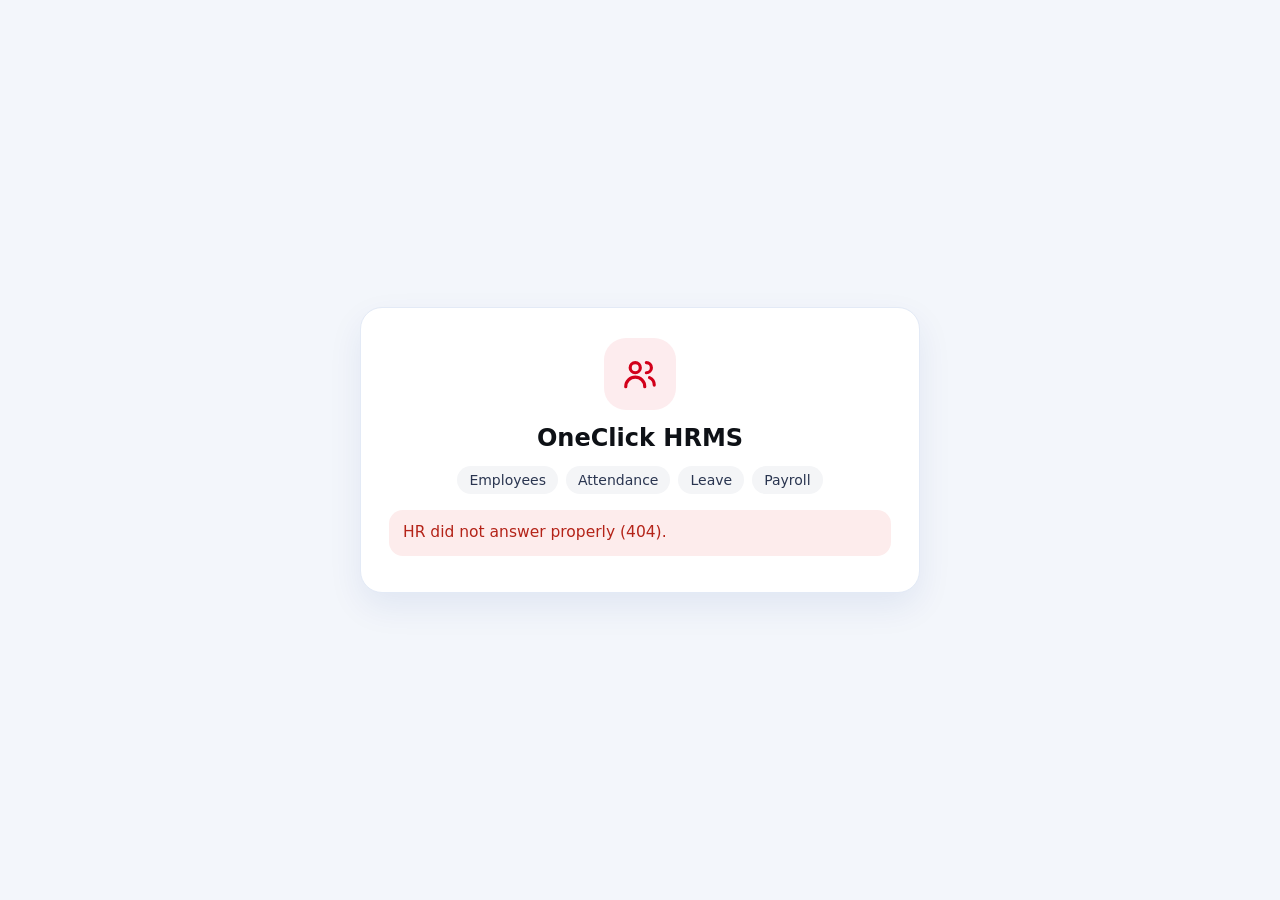
==== commit 404ad8bc: "feat: launch OneClick HRMS multi-tenant SaaS architecture, Layer A owner portal, and 8-step client o" ====
--- a/public/index.html
+++ b/public/index.html
@@ -6,7 +6,7 @@
 <meta charset="utf-8">
 <meta name="viewport" content="width=device-width, initial-scale=1">
 <meta name="robots" content="noindex, nofollow">
-<title>HR – Sketchline</title>
+<title>ONECLICK HRMS – Enterprise Multi-Tenant Human Resource Management System</title>
 <link rel="icon" href="favicon.png">
 <style>
 *{box-sizing:border-box}body{margin:0;min-height:100vh;display:grid;place-items:center;background:#F3F6FB;color:#0E1116;font-family:"Segoe UI",system-ui,-apple-system,Roboto,"Noto Sans Devanagari",Arial,sans-serif;padding:20px}
@@ -432,24 +432,70 @@
 @media(max-width:1000px){.rb{grid-template-columns:1fr}.rb-add{grid-template-columns:1fr 1fr}.rb-grid{grid-template-columns:1fr}}
 </style>
 <link rel="stylesheet" href="vendor/leaflet/leaflet.css">
+<script src="https://challenges.cloudflare.com/turnstile/v0/api.js?render=explicit" async defer></script>
 </head>
 <body>
 <main class="card" id="start">
   <div class="ic" aria-hidden="true"><svg width="38" height="38" viewBox="0 0 24 24" fill="none" stroke="currentColor" stroke-width="2" stroke-linecap="round" stroke-linejoin="round"><circle cx="9" cy="8" r="3.2"/><path d="M3 20c0-3.3 2.7-6 6-6s6 2.7 6 6"/><path d="M16 4.8a3.2 3.2 0 0 1 0 6.4"/><path d="M18 14.3c1.8.8 3 2.6 3 4.7"/></svg></div>
-  <h1>HR</h1>
-  <p id="state">Opening…</p>
+  <h1>OneClick HRMS</h1>
+  <p id="state">Loading…</p>
+  <div id="login_box" style="margin-top:20px;text-align:left;display:none;">
+    <div style="margin-bottom:12px;">
+      <label for="l_email" style="display:block;font-size:14px;font-weight:600;margin-bottom:4px;color:#2A3550;">Email Address</label>
+      <input type="email" id="l_email" placeholder="admin@oneclicksolution.online" style="width:100%;height:44px;border:1px solid #D7E0EF;border-radius:12px;padding:0 12px;font-size:15px;background:#fff;" autocomplete="email" required>
+    </div>
+    <div style="margin-bottom:14px;">
+      <label for="l_pwd" style="display:block;font-size:14px;font-weight:600;margin-bottom:4px;color:#2A3550;">Password</label>
+      <input type="password" id="l_pwd" placeholder="Enter password" style="width:100%;height:44px;border:1px solid #D7E0EF;border-radius:12px;padding:0 12px;font-size:15px;background:#fff;" autocomplete="current-password" required>
+    </div>
+    <div id="turnstile_box" style="margin-bottom:14px;display:flex;justify-content:center;"></div>
+    <button type="button" id="btn_login" class="btn" style="width:100%;border:0;cursor:pointer;padding:12px;font-size:16px;">Sign In to HRMS</button>
+  </div>
   <ul><li>Employees</li><li>Attendance</li><li>Leave</li><li>Payroll</li></ul>
   <p class="who" id="who" hidden></p>
   <p class="bad" id="bad" role="alert" hidden></p>
-  <p id="go" hidden><a class="btn" id="link" href="#">Open the Portal</a></p>
+  <p id="go" hidden><a class="btn" id="link" href="#">Open Portal</a></p>
 </main>
 <div id="app" hidden>
-  <!-- (13-11-2026, the pictures he approved) the menu down the left side, the search (Ctrl K) and the site on top – in Mechanical's
-       screen and on a narrow screen the menu is the row of buttons as before -->
-  <aside class="sd" id="side"><div class="sd-brand"><span class="sd-lg"><img class="sd-logo" id="sd_logo" src="https://i.ibb.co/CpSfBqXX/RCL-LOGO-PDF.png" alt="Rachana Construction Limited"></span><span class="sd-sub">HR · Attendance · Payroll</span></div><nav id="tabs" aria-label="The pages of HR"></nav><div class="sd-foot" id="sd_foot"></div></aside>
+  <!-- ONECLICK HRMS Universal Sidebar & Modern Navigation -->
+  <aside class="sd" id="side">
+    <div class="sd-brand" style="padding:16px 14px 12px;border-bottom:1px solid #E3EAF6;">
+      <div style="display:flex;align-items:center;gap:10px;">
+        <svg width="34" height="34" viewBox="0 0 40 40" fill="none" xmlns="http://www.w3.org/2000/svg">
+          <rect width="40" height="40" rx="10" fill="#0A1B44"/>
+          <path d="M12 28V12L28 20L12 28Z" fill="#D2001A"/>
+          <circle cx="28" cy="20" r="4" fill="#38BDF8"/>
+        </svg>
+        <div>
+          <span style="font-weight:900;font-size:16.5px;letter-spacing:-0.3px;color:#0A1B44;display:block;line-height:1.1;">ONECLICK</span>
+          <span style="font-size:10.5px;font-weight:700;color:#D2001A;letter-spacing:1px;text-transform:uppercase;">HRMS Cloud</span>
+        </div>
+      </div>
+      <div id="sd_tenant_badge" style="margin-top:8px;font-size:12px;color:#334155;background:#F1F5F9;padding:4px 8px;border-radius:6px;font-weight:600;overflow:hidden;text-overflow:ellipsis;white-space:nowrap;"></div>
+    </div>
+    <div id="sd_owner_nav" style="padding:10px 12px 6px;" hidden>
+      <button type="button" id="btn_toggle_owner_portal" class="tab on" style="width:100%;text-align:left;background:#0A1B44;color:#fff;border-radius:12px;padding:9px 12px;display:flex;align-items:center;gap:8px;font-size:13.5px;font-weight:700;">
+        <span>👑</span> <span>SaaS Owner Central</span>
+      </button>
+    </div>
+    <nav id="tabs" aria-label="The pages of HR"></nav>
+    <div class="sd-foot" id="sd_foot"></div>
+  </aside>
   <div class="mn">
   <div class="nav-shade" id="nav_shade"></div>
-  <div class="bar"><button class="nav-tog" id="nav_tog" type="button" aria-label="Menu" aria-controls="side" aria-expanded="true"><i></i><i></i><i></i></button><button class="nav-back" id="nav_back" type="button" title="One step back (Alt + ←)" disabled><svg width="18" height="18" viewBox="0 0 24 24" fill="none" stroke="currentColor" stroke-width="2.2" stroke-linecap="round" stroke-linejoin="round" aria-hidden="true"><path d="M15 5l-7 7 7 7"/></svg>Back</button><button class="fd-open" id="find_open" type="button" aria-haspopup="dialog"><svg width="18" height="18" viewBox="0 0 24 24" fill="none" stroke="currentColor" stroke-width="2" stroke-linecap="round" aria-hidden="true"><circle cx="11" cy="11" r="7"/><path d="m20 20-3.5-3.5"/></svg><span>Search a page, an employee, an action…</span><kbd>Ctrl K</kbd></button><select id="site_pick" class="dz-pill" aria-label="Site" hidden></select><select id="lang_pick" class="dz-pill" data-noi18n aria-label="Language of the web" title="Language of the web – for you only (the phone app has its own)" hidden><option value="en">English</option><option value="mr">मराठी</option><option value="hi">हिंदी</option></select><span class="who2" id="who2"></span><button class="top-b ask" id="ask_open" type="button" title="Ask how to do something in HR – in Marathi, Hindi or English" aria-controls="ask_panel" hidden><svg viewBox="0 0 24 24" fill="none" stroke="currentColor" stroke-width="2" stroke-linecap="round" stroke-linejoin="round" aria-hidden="true"><path d="M21 12a8 8 0 0 1-11.6 7.1L4 20.5l1.4-4.6A8 8 0 1 1 21 12z"/><path d="M9.6 9.6a2.4 2.4 0 1 1 3.4 2.2c-.6.3-1 .9-1 1.6v.4"/><path d="M12 16.6h.01"/></svg>Ask</button><button class="top-b" id="go_erp" type="button" title="Back to the ERP of the site – Machinery, Store, Engineering, Purchase" hidden>‹ ERP</button><button class="top-b" id="go_portal" type="button" title="Back to the Portal – the other modules and sites" hidden>‹ Portal</button><button class="top-b out" id="log_out" type="button" title="Sign out of the ERP on this computer" hidden>Log out</button></div>
+  <div class="bar">
+    <button class="nav-tog" id="nav_tog" type="button" aria-label="Menu" aria-controls="side" aria-expanded="true"><i></i><i></i><i></i></button>
+    <button class="nav-back" id="nav_back" type="button" title="One step back (Alt + ←)" disabled><svg width="18" height="18" viewBox="0 0 24 24" fill="none" stroke="currentColor" stroke-width="2.2" stroke-linecap="round" stroke-linejoin="round" aria-hidden="true"><path d="M15 5l-7 7 7 7"/></svg>Back</button>
+    <button class="fd-open" id="find_open" type="button" aria-haspopup="dialog"><svg width="18" height="18" viewBox="0 0 24 24" fill="none" stroke="currentColor" stroke-width="2" stroke-linecap="round" aria-hidden="true"><circle cx="11" cy="11" r="7"/><path d="m20 20-3.5-3.5"/></svg><span>Search a page, an employee, an action…</span><kbd>Ctrl K</kbd></button>
+    <select id="org_pick" class="dz-pill" style="font-weight:700;background:#EFF6FF;color:#1E40AF;border:1px solid #BFDBFE;" hidden title="Switch Client Organization"></select>
+    <select id="site_pick" class="dz-pill" aria-label="Site" hidden></select>
+    <select id="lang_pick" class="dz-pill" data-noi18n aria-label="Language of the web" title="Language of the web – for you only (the phone app has its own)" hidden><option value="en">English</option><option value="mr">मराठी</option><option value="hi">हिंदी</option></select>
+    <span class="who2" id="who2"></span>
+    <button class="top-b ask" id="ask_open" type="button" title="Ask how to do something in HR – in Marathi, Hindi or English" aria-controls="ask_panel" hidden><svg viewBox="0 0 24 24" fill="none" stroke="currentColor" stroke-width="2" stroke-linecap="round" stroke-linejoin="round" aria-hidden="true"><path d="M21 12a8 8 0 0 1-11.6 7.1L4 20.5l1.4-4.6A8 8 0 1 1 21 12z"/><path d="M9.6 9.6a2.4 2.4 0 1 1 3.4 2.2c-.6.3-1 .9-1 1.6v.4"/><path d="M12 16.6h.01"/></svg>Ask</button>
+    <button class="top-b out" id="log_out" type="button" title="Sign out on this computer">Log out</button>
+  </div>
+  <section id="p_saas_portal" hidden style="margin-top:14px;"></section>
+  <div id="client_hrms_view">
   <div class="dz-top" id="p_head"><div><h2 id="p_title"></h2><small id="p_sub"></small></div><div class="dz-pills"><span id="p_tools" style="display:contents"></span></div></div>
   <nav class="bk-nav" id="p_booknav" aria-label="Rule Book" hidden></nav>
   <div id="all_box" hidden></div>
@@ -475,6 +521,7 @@
   <section id="p_att" hidden></section>
   <section id="p_mus" hidden></section>
   <section id="p_mast" hidden><div id="m_two"></div></section>
+  </div>
   </div>
 </div>
 <!-- (13-11-2026) Ctrl K: one box that finds a page, an employee (name, code, mobile, e-mail), a department, a designation or an action – find.js -->
@@ -718,6 +765,7 @@
 <script src="att.js"></script>
 <script src="mus.js"></script>
 <script src="allsites.js"></script>
+<script src="portal.js"></script>
 <script src="hr.js"></script>
 <script src="ask.js"></script>
 <script src="hsb.js"></script>
@@ -762,12 +810,78 @@
     [en, mr, hi].forEach(function (t, i) { if (!t) return; if (i) b.appendChild(document.createElement('br')); b.appendChild(document.createTextNode(t)); });
     b.hidden = false; $('go').hidden = !(link && PORTAL); $('link').href = PORTAL ? PORTAL + '/' : '#'; if (EMBED) $('link').target = '_top';
   }
-  var ROLE = { super: 'Super Admin', admin: 'HR Admin', user: 'HR User' };
+  var ROLE = { super: 'SaaS Superadmin', admin: 'Client HR Admin', user: 'Client HR User', self: 'Employee' };
   function show(me) {
     S.me = me; PORTAL = me.portal || PORTAL; if (!AS) try { localStorage.setItem('rcl_hr_site', me.site); sessionStorage.removeItem('rcl_hr_hops'); } catch (e) { /* asked again next time */ }
     $('bad').hidden = true; $('go').hidden = true; $('state').hidden = false; $('state').textContent = BUILT;
+    
+    // Set Tenant Badge in sidebar
+    var tBadge = $('sd_tenant_badge');
+    if (tBadge) {
+      var orgName = me.organization?.name || 'ONECLICK HRMS';
+      tBadge.textContent = '🏢 ' + orgName;
+    }
+
     sitePick(me); langPick(me);
-    if (window.HR) { $('start').hidden = true; document.body.classList.add('in'); $('who2').textContent = me.user.name + ' · ' + (me.siteName || me.site) + ' · ' + (ROLE[me.user.role] || me.user.role); var sf = $('sd_foot'); sf.textContent = ''; var sb = document.createElement('b'); sb.textContent = me.siteName || me.site; sf.appendChild(sb); sf.appendChild(document.createTextNode(me.user.name + ' · ' + (ROLE[me.user.role] || me.user.role))); window.HR.open(me, hashArg('page')); }
+
+    // Superadmin SaaS Owner Central setup
+    var isSuper = me.user && me.user.role === 'super';
+    var ownerNav = $('sd_owner_nav');
+    var orgPick = $('org_pick');
+
+    if (isSuper) {
+      if (ownerNav) ownerNav.hidden = false;
+      if (orgPick && me.all_organizations && me.all_organizations.length) {
+        orgPick.textContent = '';
+        me.all_organizations.forEach(function (org) {
+          var opt = document.createElement('option');
+          opt.value = org.id;
+          opt.textContent = '🏢 ' + org.name + ' (' + org.code + ')';
+          if (org.id === me.organization?.id) opt.selected = true;
+          orgPick.appendChild(opt);
+        });
+        orgPick.hidden = false;
+        orgPick.onchange = function () {
+          var selOrgId = orgPick.value;
+          if (!selOrgId || selOrgId === me.organization?.id) return;
+          orgPick.disabled = true;
+          api('api/portal/switch-tenant', { organization_id: selOrgId }).then(function () {
+            location.reload();
+          }).catch(function (err) {
+            orgPick.disabled = false;
+            alert('Failed to switch tenant: ' + err.message);
+          });
+        };
+      }
+
+      var toggleBtn = $('btn_toggle_owner_portal');
+      if (toggleBtn) {
+        toggleBtn.onclick = function () {
+          toggleOwnerPortal(true);
+        };
+      }
+    }
+
+    // Determine initial view: if super and not specifically asking for an HR page, open Owner Central!
+    var targetPage = hashArg('page');
+    if (isSuper && (!targetPage || targetPage === 'portal')) {
+      $('start').hidden = true;
+      document.body.classList.add('in');
+      $('who2').textContent = me.user.name + ' · SaaS Owner · Super Admin';
+      toggleOwnerPortal(true);
+    } else {
+      if (window.HR) {
+        $('start').hidden = true;
+        document.body.classList.add('in');
+        $('who2').textContent = me.user.name + ' · ' + (me.siteName || me.site) + ' · ' + (ROLE[me.user.role] || me.user.role);
+        var sf = $('sd_foot'); sf.textContent = '';
+        var sb = document.createElement('b'); sb.textContent = me.siteName || me.site;
+        sf.appendChild(sb);
+        sf.appendChild(document.createTextNode(me.user.name + ' · ' + (ROLE[me.user.role] || me.user.role)));
+        window.HR.open(me, targetPage);
+      }
+    }
+
     outButtons();
     var ak = $('ask_open'); if (ak) { ak.hidden = !!AS || me.user.role === 'self' || !window.HRASK; ak.onclick = function () { window.HRASK.toggle(); }; }      // (19-11-2026) "Ask"
     var w = $('who'); w.textContent = ''; var b = document.createElement('b'); b.textContent = me.user.name; w.appendChild(b);
@@ -775,6 +889,37 @@
     if (AS) return;      // ("All sites") the page around this one keeps the sign-in fresh
     if (window.HRALL) window.HRALL.start(hashArg('page') || 'dashboard');
     renewStart();
+  }
+
+  function toggleOwnerPortal(open) {
+    var portalSec = $('p_saas_portal');
+    var hrmsView = $('client_hrms_view');
+    var toggleBtn = $('btn_toggle_owner_portal');
+    if (!portalSec || !hrmsView) return;
+
+    if (open) {
+      portalSec.hidden = false;
+      hrmsView.hidden = true;
+      if (toggleBtn) {
+        toggleBtn.style.background = '#10B981';
+        toggleBtn.querySelector('span:last-child').textContent = 'Open Client HRMS ➔';
+        toggleBtn.onclick = function () { toggleOwnerPortal(false); };
+      }
+      if (window.SAAS_PORTAL) {
+        window.SAAS_PORTAL.open(portalSec);
+      }
+    } else {
+      portalSec.hidden = true;
+      hrmsView.hidden = false;
+      if (toggleBtn) {
+        toggleBtn.style.background = '#0A1B44';
+        toggleBtn.querySelector('span:last-child').textContent = 'SaaS Owner Central';
+        toggleBtn.onclick = function () { toggleOwnerPortal(true); };
+      }
+      if (window.HR) {
+        window.HR.open(S.me, 'employees');
+      }
+    }
   }
   /* THE SITE IS CHOSEN HERE TOO (12-11-2026: "HR MADHE PN SITE SELECT KARAYCHA OPTION DE"): the sites are the Portal's (VTR, HO,
    * 18B …) – HR only chooses among those where this person has HR. Another site = a new ticket of the Portal for it, then the
@@ -839,14 +984,13 @@
     window.HRNAV = { picked: function () { if (isOpen()) set(false); }, open: function () { set(true); }, isOpen: isOpen };
   })();
   function outButtons() {
-    var gp = $('go_portal'), lo = $('log_out'); if (!gp || !lo) return; gp.hidden = lo.hidden = EMBED || !PORTAL;
-    // "‹ ERP": HR is served under the ERP's own address (<main>/hr/) – its start page is the ERP of the site
-    var ge = $('go_erp'), main = /\/hr\/$/.test(BASE) ? BASE.replace(/hr\/$/, '') : ''; if (ge) { ge.hidden = EMBED || !main; ge.onclick = function () { location.href = main; }; }
-    gp.onclick = function () { location.href = PORTAL + '/'; };
+    var lo = $('log_out'); if (!lo) return;
+    lo.hidden = false;
     lo.onclick = function () {
-      lo.disabled = gp.disabled = true; lo.textContent = 'Signing out…'; clearInterval(renewT); renewT = 0; S.me = null;
-      var away = function () { location.href = PORTAL + '/'; }, portalOut = function () { return fetch(PORTAL + '/api/auth', { method: 'POST', credentials: 'same-origin', headers: { 'Content-Type': 'application/json', 'X-RCL': '1' }, body: JSON.stringify({ action: 'logout' }) }).catch(function () { /* the Portal asks for the sign-in anyway when its own has ended */ }); };
-      api('api/logout', {}).catch(function () { /* HR's sign-in ends by itself in 15 minutes */ }).then(portalOut).then(away, away);
+      lo.disabled = true; lo.textContent = 'Signing out…'; clearInterval(renewT); renewT = 0; S.me = null;
+      api('api/logout', {}).catch(function () {}).then(function () {
+        location.reload();
+      });
     };
   }
   function toPortal(path) {
@@ -921,23 +1065,64 @@
     return api('api/me').then(function (me) {
       PORTAL = me.portal || '';
       if (me.signedIn && (!site || site === me.site) && (!who || who === String(me.user.email).toLowerCase())) return show(me);
-      var next = function () { var s = site || (me.signedIn ? me.site : '') || lastSite(); if (EMBED || s) return signIn(s, who); toPortal('/'); };
-      return me.signedIn ? api('api/logout', {}).catch(function () {}).then(next) : next();
+      if (EMBED || site) return signIn(site || (me.signedIn ? me.site : '') || lastSite(), who);
+      // Standalone Cloudflare Hosting: Show Direct Login Box
+      $('state').textContent = 'Please sign in to continue';
+      var lbox = $('login_box');
+      if (lbox) {
+        lbox.style.display = 'block';
+        var turnstileToken = '';
+        fetch('/api/turnstile-config').then(function(r) { return r.json(); }).then(function(c) {
+          if (c.siteKey && window.turnstile) {
+            window.turnstile.render('#turnstile_box', {
+              sitekey: c.siteKey,
+              callback: function(token) { turnstileToken = token; }
+            });
+          }
+        }).catch(function() {});
+        $('btn_login').onclick = function() {
+          var em = ($('l_email').value || '').trim();
+          var pw = ($('l_pwd').value || '');
+          if (!em || !pw) {
+            $('bad').textContent = 'Please enter both email and password.';
+            $('bad').hidden = false;
+            return;
+          }
+          $('btn_login').disabled = true;
+          $('btn_login').textContent = 'Signing In…';
+          $('bad').hidden = true;
+          fetch('/api/login', {
+            method: 'POST',
+            headers: { 'Content-Type': 'application/json' },
+            body: JSON.stringify({ email: em, password: pw, turnstileToken: turnstileToken })
+          }).then(function(res) { return res.json().then(function(j) { return { ok: res.ok, j: j }; }); })
+          .then(function(res) {
+            if (!res.ok || res.j.error) {
+              $('bad').textContent = res.j.error || 'Login failed.';
+              $('bad').hidden = false;
+              $('btn_login').disabled = false;
+              $('btn_login').textContent = 'Sign In to HRMS';
+              return;
+            }
+            location.reload();
+          }).catch(function(err) {
+            $('bad').textContent = err.message || 'Network error.';
+            $('bad').hidden = false;
+            $('btn_login').disabled = false;
+            $('btn_login').textContent = 'Sign In to HRMS';
+          });
+        };
+      }
     }, function (e) { msg(e.message, '', '', false); });
   }
   if (!OUT) start();      // (on its way to the whole window: nothing is asked from inside the frame)
 })();
 </script>
 <script>
-/* (14-11-2026, asked: "aple app ch name change kraych aahe ani logo pn – Sketchline Lion … super admin multiple changes kru shakel,
- * pratek weli code change krne garjech nahi") THE PRODUCT'S NAME comes from the Portal's "Branding" (rcl-portal /api/brand, at the one
- * address): asked once when the page opens. Until it answers – and where the Portal is not at this address – the built-in
- * "Sketchline" stays. It is written as text only. */
+// Universal ONECLICK HRMS Platform Branding
 (function () {
-  try { fetch('/portal/api/brand', { credentials: 'omit' }).then(function (r) { return r.ok ? r.json() : null; }).then(function (v) {
-    if (!v || typeof v.name !== 'string' || !v.name.trim()) return; var n = v.name.trim().slice(0, 60);
-    document.title = 'HR – ' + n; [].forEach.call(document.querySelectorAll('.pb-name'), function (e) { e.textContent = n; });
-  }).catch(function () {}); } catch (e) { /* the built-in name stays */ }
+  document.title = 'ONECLICK HRMS – Intelligent Multi-Tenant Human Resource Management System';
+  [].forEach.call(document.querySelectorAll('.pb-name'), function (e) { e.textContent = 'ONECLICK HRMS'; });
 })();
 </script>
 </body>
